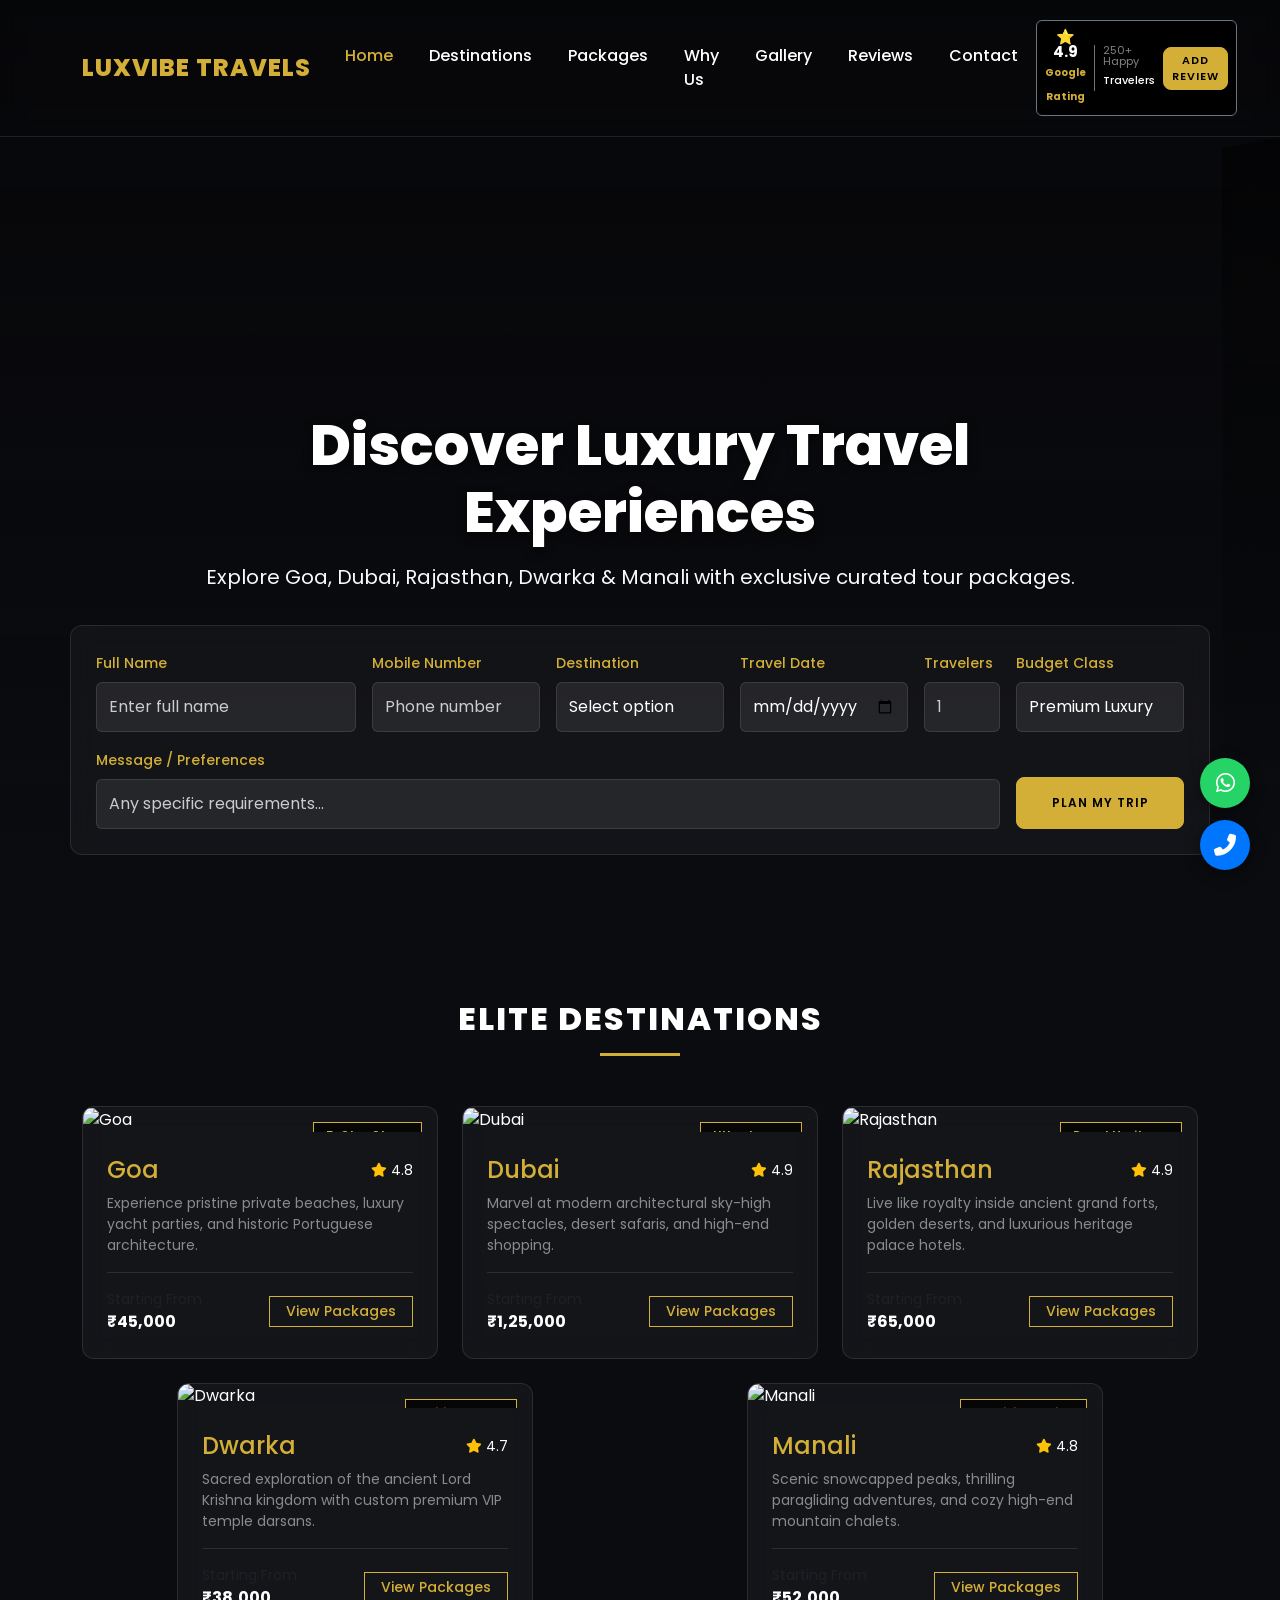
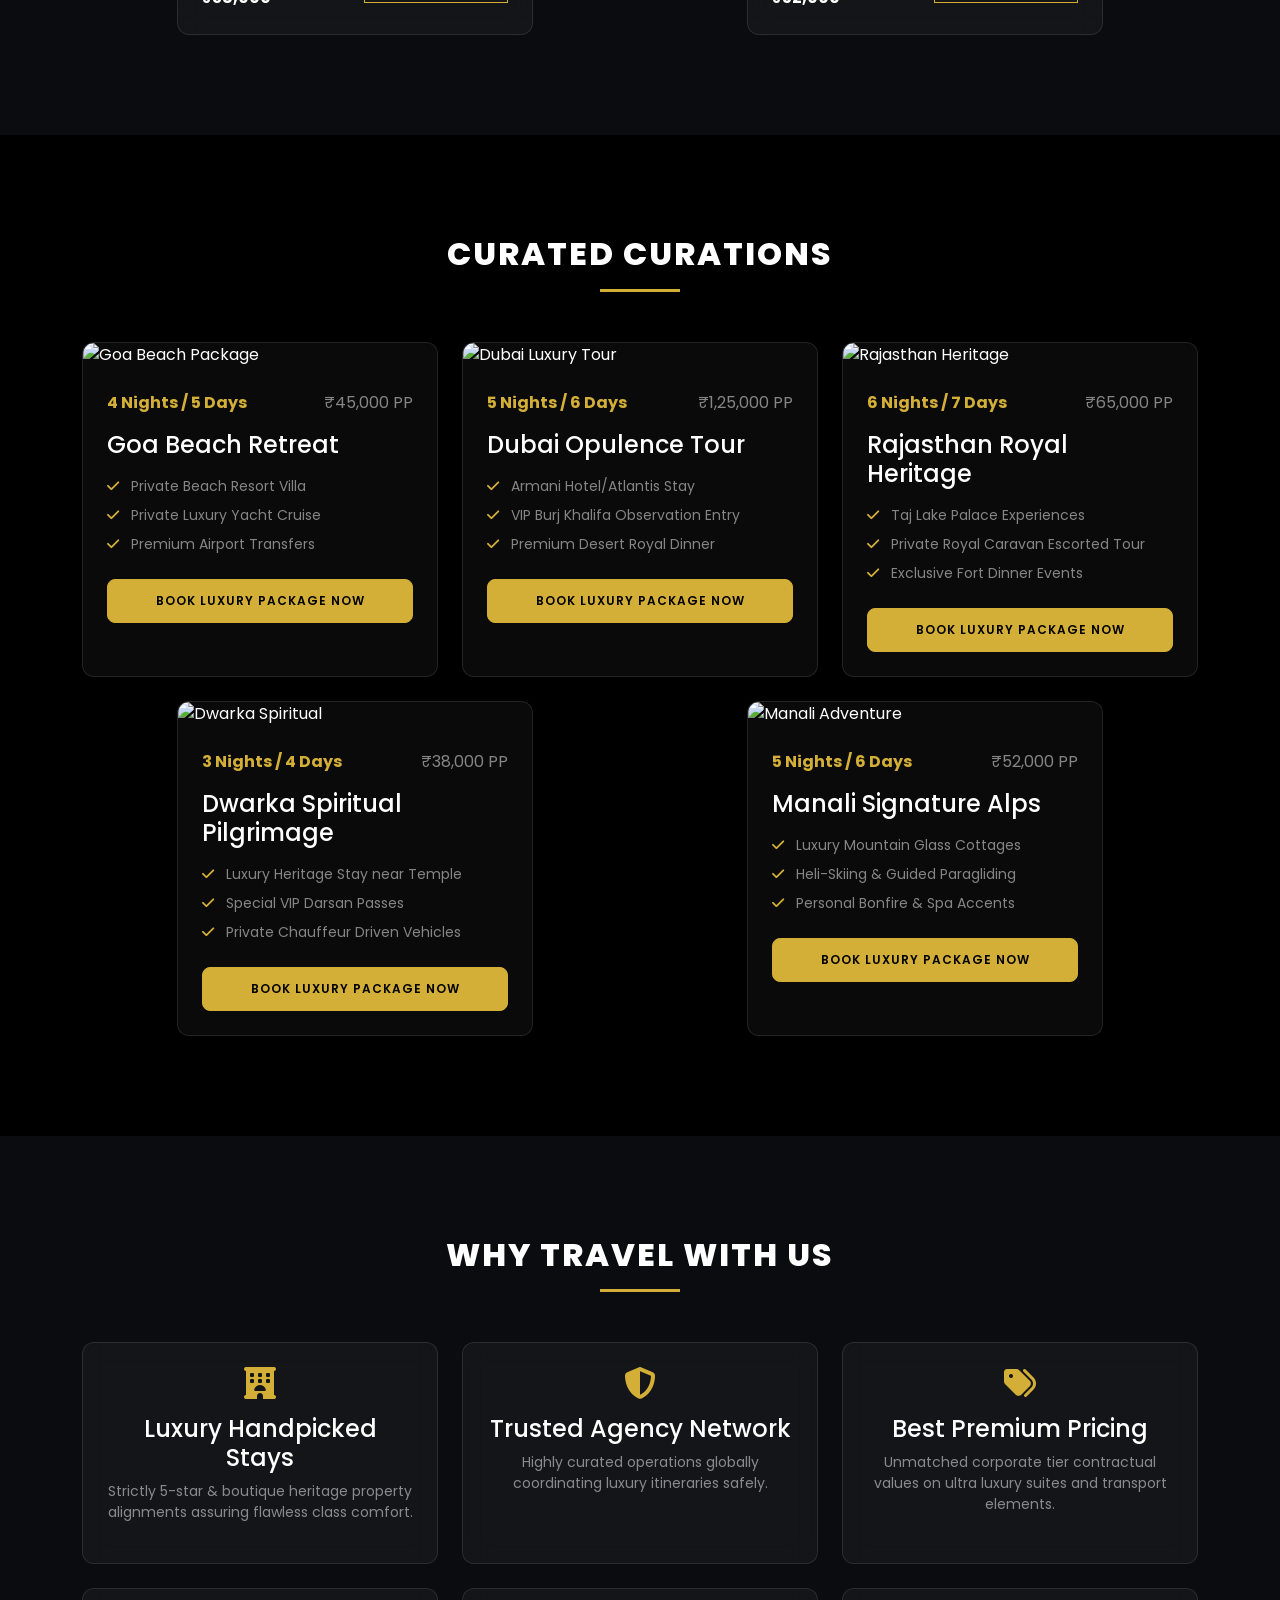
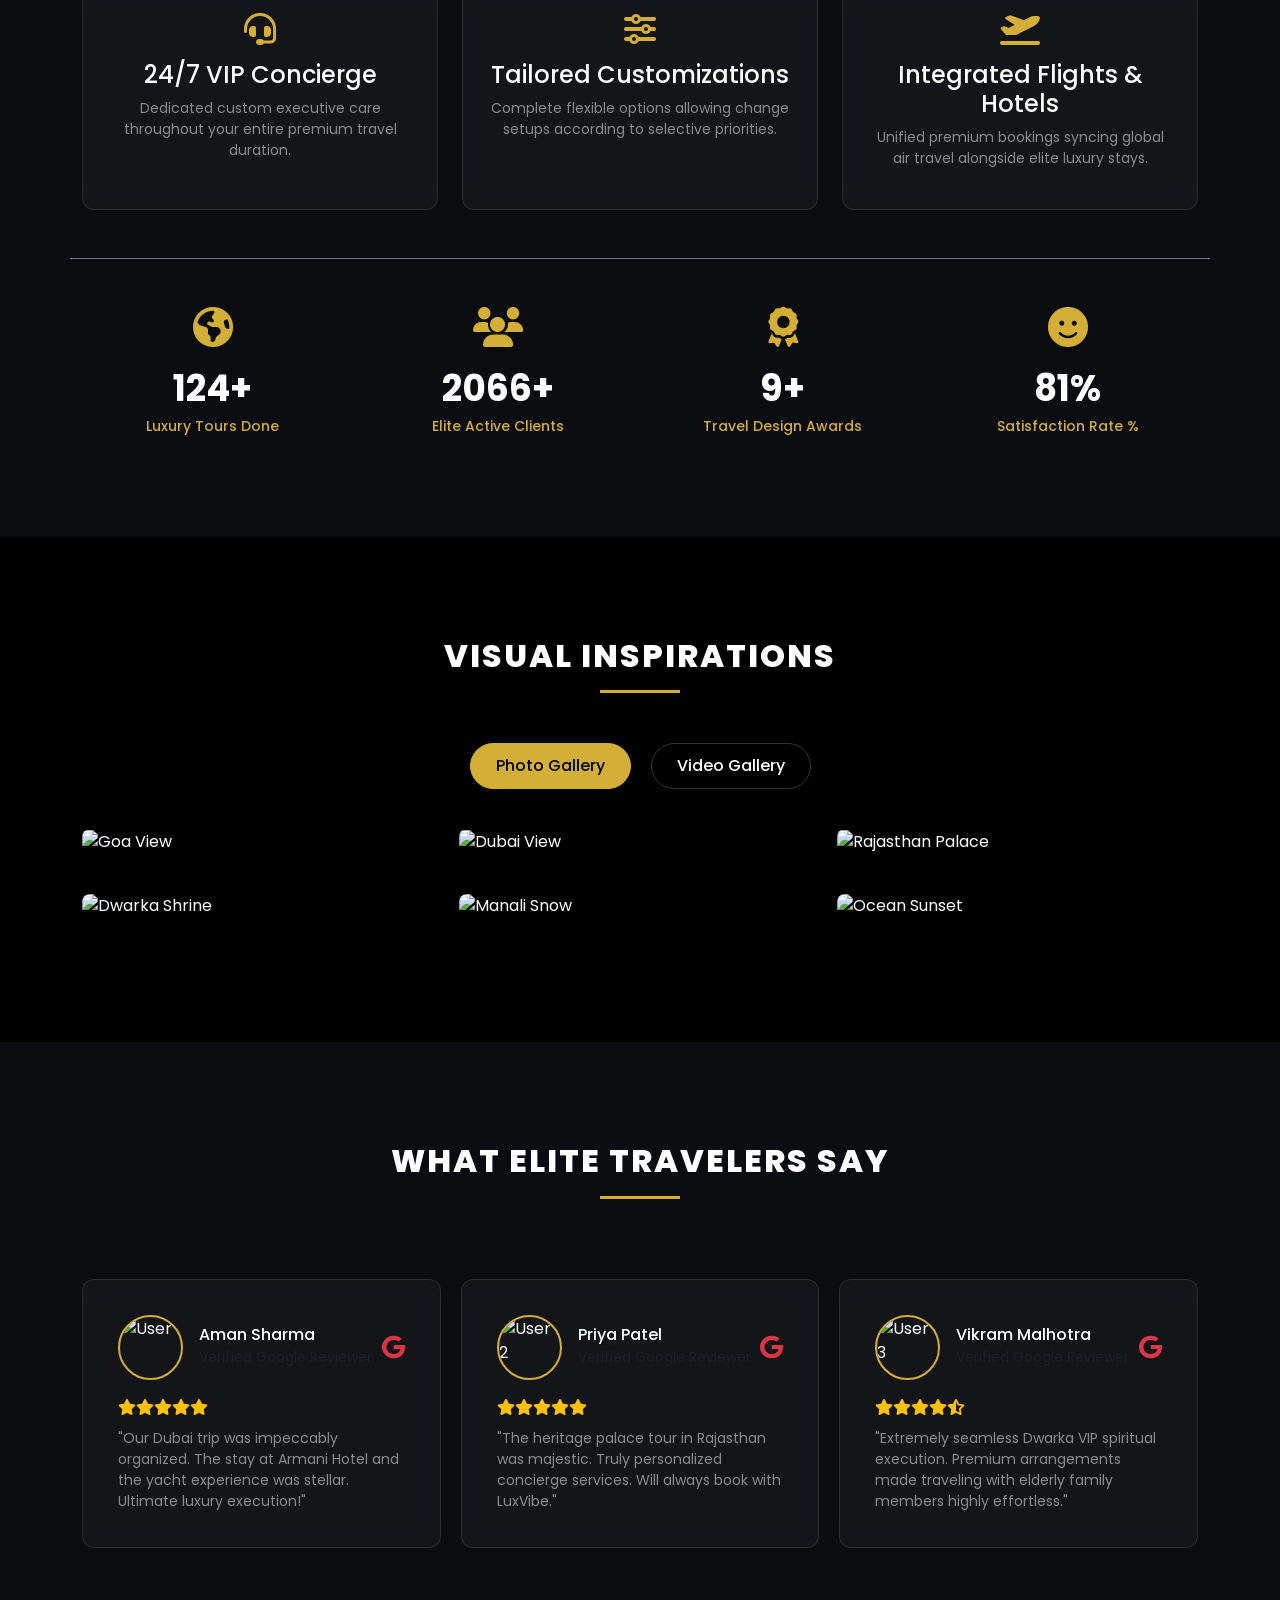
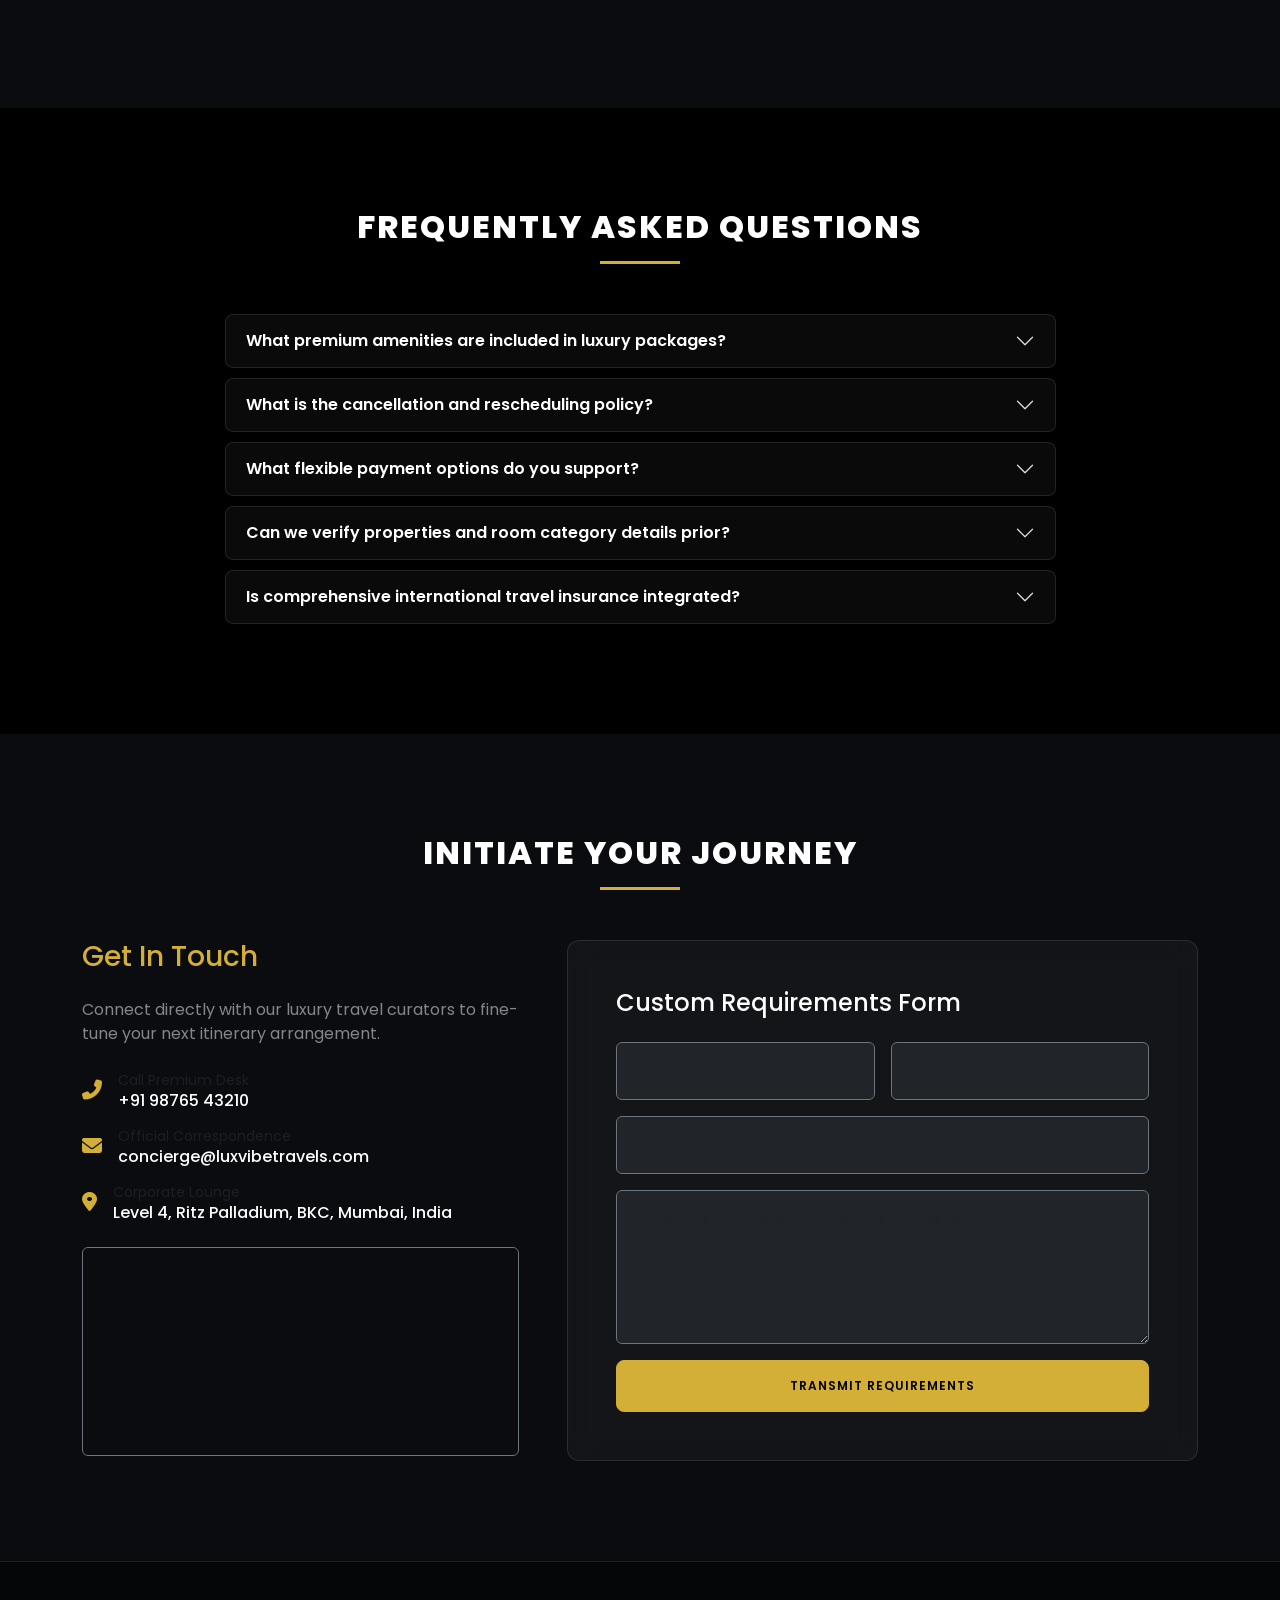
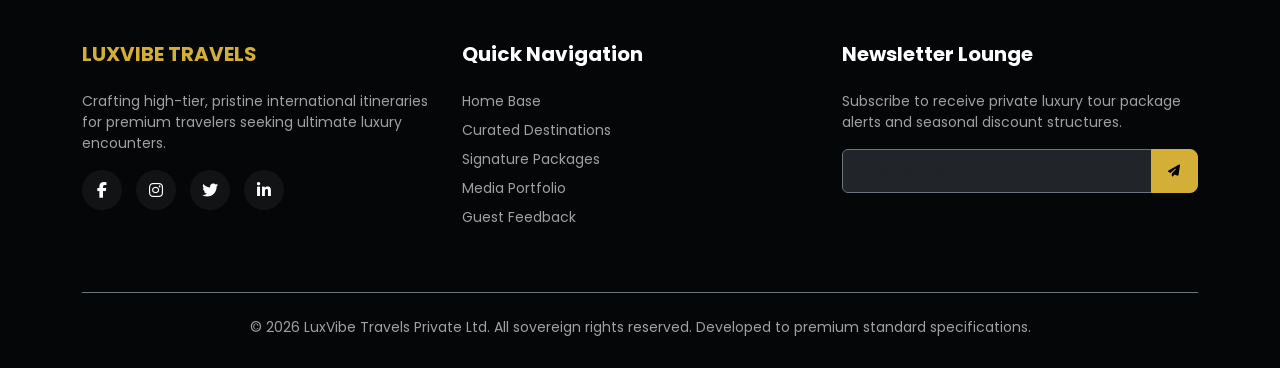
==== index.html @ 215ec2ba "2G Journey website" ====
<!DOCTYPE html>
<html lang="en">
<head>
    <meta charset="UTF-8">
    <meta name="viewport" content="width=device-width, initial-scale=1.0">
    <link rel="preload" as="image" href="hero.jpg">
    <title>LuxVibe Travels | Premium Luxury Travel & Tour Booking</title>
    <meta name="description" content="Explore Goa, Dubai, Rajasthan, Dwarka & Manali with exclusive luxury tour packages. Book your premium travel experience today.">
<!-- ================= GOOGLE FONTS ================= -->
<link rel="preconnect" href="https://fonts.googleapis.com">
<link rel="preconnect" href="https://fonts.gstatic.com" crossorigin>
<link href="https://fonts.googleapis.com/css2?family=Poppins:wght@300;400;500;600;700;800&display=swap" rel="stylesheet">

<!-- ================= BOOTSTRAP CSS ================= -->
<link href="https://cdn.jsdelivr.net/npm/bootstrap@5.3.2/dist/css/bootstrap.min.css" rel="stylesheet">

<!-- ================= ICONS ================= -->
<link href="https://cdnjs.cloudflare.com/ajax/libs/font-awesome/6.5.2/css/all.min.css" rel="stylesheet">
<link href="https://cdn.jsdelivr.net/npm/bootstrap-icons@1.11.3/font/bootstrap-icons.min.css" rel="stylesheet">
<link href="https://cdn.jsdelivr.net/npm/remixicon/fonts/remixicon.css" rel="stylesheet">

<!-- ================= ANIMATIONS ================= -->
<link href="https://cdnjs.cloudflare.com/ajax/libs/animate.css/4.1.1/animate.min.css" rel="stylesheet">
<link href="https://cdnjs.cloudflare.com/ajax/libs/hover.css/2.3.1/css/hover-min.css" rel="stylesheet">
<link href="https://cdn.jsdelivr.net/npm/aos@2.3.4/dist/aos.css" rel="stylesheet">

<!-- ================= SWIPER ================= -->
<link href="https://cdn.jsdelivr.net/npm/swiper@11/swiper-bundle.min.css" rel="stylesheet">

<!-- ================= FANCYBOX ================= -->
<link href="https://cdn.jsdelivr.net/npm/@fancyapps/ui@5.0/dist/fancybox/fancybox.css" rel="stylesheet">

<!-- ================= GLIGHTBOX (OPTIONAL) ================= -->
<link href="https://cdn.jsdelivr.net/npm/glightbox/dist/css/glightbox.min.css" rel="stylesheet">

    <link href="assets/css/style.css" rel="stylesheet">
    
</head>
<body>

    <nav class="navbar navbar-expand-lg navbar-dark fixed-top">
        <div class="container">
            <a class="navbar-brand text-white" href="#"><span class="text-gold">LUXVIBE</span> TRAVELS</a>
            <button class="navbar-toggler border-0" type="button" data-bs-toggle="collapse" data-bs-target="#navbarNav">
                <span class="navbar-toggler-icon"></span>
            </button>
            <div class="collapse navbar-collapse" id="navbarNav">
                <ul class="navbar-nav mx-auto">
                    <li class="nav-item"><a class="nav-link active" href="#">Home</a></li>
                    <li class="nav-item"><a class="nav-link" href="#destinations">Destinations</a></li>
                    <li class="nav-item"><a class="nav-link" href="#packages">Packages</a></li>
                    <li class="nav-item"><a class="nav-link" href="#why-choose-us">Why Us</a></li>
                    <li class="nav-item"><a class="nav-link" href="#gallery">Gallery</a></li>
                    <li class="nav-item"><a class="nav-link" href="#reviews">Reviews</a></li>
                    <li class="nav-item"><a class="nav-link" href="#contact">Contact</a></li>
                </ul>
                <div class="d-flex align-items-center bg-black bg-opacity-40 p-2 rounded border border-secondary text-start header-review-widget">
                    <div class="me-2 text-center">
                        <span class="fw-bold text-white d-block lh-1" style="font-size:15px;">⭐ 4.9</span>
                        <small class="text-gold" style="font-size: 10px; font-weight:700;">Google Rating</small>
                    </div>
                    <div class="border-start border-secondary ps-2 me-2">
                        <small class="d-block text-white-50 lh-1" style="font-size: 11px;">250+ Happy</small>
                        <small class="fw-medium text-white" style="font-size: 11px;">Travelers</small>
                    </div>
                    <a href="https://google.com" target="_blank" class="btn btn-gold btn-sm py-1 px-2" style="font-size: 11px;">Add Review</a>
                </div>
            </div>
        </div>
    </nav>

    <div class="hero-section">
        <div class="swiper swiper-hero">
            <div class="swiper-wrapper">
                <div class="swiper-slide hero-slide" style="background-image: url('https://images.unsplash.com/photo-1512453979798-5ea266f8880c?auto=format&fit=crop&w=1920&q=80');"></div>
                <div class="swiper-slide hero-slide" style="background-image: url('https://images.unsplash.com/photo-1507525428034-b723cf961d3e?auto=format&fit=crop&w=1920&q=80');"></div>
                <div class="swiper-slide hero-slide" style="background-image: url('https://images.unsplash.com/photo-1599661046289-e31897846e41?auto=format&fit=crop&w=1920&q=80');"></div>
                <div class="swiper-slide hero-slide" style="background-image: url('https://images.unsplash.com/photo-1605649487212-47bdab064df7?auto=format&fit=crop&w=1920&q=80');"></div>
            </div>
        </div>

        <div class="hero-content" data-aos="zoom-in" data-aos-duration="1000">
            <h1 class="text-white uppercase">Discover Luxury Travel Experiences</h1>
            <p class="text-light fs-5 mt-3">Explore Goa, Dubai, Rajasthan, Dwarka & Manali with exclusive curated tour packages.</p>
        </div>

        <div class="floating-enquiry-box glass-card" data-aos="fade-up" data-aos-delay="300">
            <form id="enquiryForm" class="row g-3 align-items-end">
                <div class="col-xl-3 col-md-6 col-12">
                    <label class="form-label text-gold small fw-medium">Full Name</label>
                    <input type="text" class="form-control" placeholder="Enter full name" required>
                </div>
                <div class="col-xl-2 col-md-6 col-12">
                    <label class="form-label text-gold small fw-medium">Mobile Number</label>
                    <input type="tel" class="form-control" placeholder="Phone number" required>
                </div>
                <div class="col-xl-2 col-md-4 col-12">
                    <label class="form-label text-gold small fw-medium">Destination</label>
                    <select class="form-select" required>
                        <option value="" disabled selected>Select option</option>
                        <option value="Goa">Goa</option>
                        <option value="Dubai">Dubai</option>
                        <option value="Rajasthan">Rajasthan</option>
                        <option value="Dwarka">Dwarka</option>
                        <option value="Manali">Manali</option>
                    </select>
                </div>
                <div class="col-xl-2 col-md-4 col-12">
                    <label class="form-label text-gold small fw-medium">Travel Date</label>
                    <input type="date" class="form-control" required>
                </div>
                <div class="col-xl-1 col-md-4 col-12">
                    <label class="form-label text-gold small fw-medium">Travelers</label>
                    <input type="number" min="1" class="form-control" placeholder="1" required>
                </div>
                <div class="col-xl-2 col-md-6 col-12">
                    <label class="form-label text-gold small fw-medium">Budget Class</label>
                    <select class="form-select" required>
                        <option value="Premium">Premium Luxury</option>
                        <option value="Ultra">Ultra Elite Luxury</option>
                    </select>
                </div>
                <div class="col-12 col-xl-10 col-md-6">
                    <label class="form-label text-gold small fw-medium">Message / Preferences</label>
                    <input type="text" class="form-control" placeholder="Any specific requirements...">
                </div>
                <div class="col-12 col-xl-2">
                    <button type="submit" class="btn btn-gold w-100 py-3">Plan My Trip</button>
                </div>
            </form>
        </div>
    </div>

    <section id="destinations" class="section-padding">
        <div class="container">
            <div class="text-center">
                <h2 class="heading-title">Elite Destinations</h2>
                <div class="heading-line"></div>
            </div>
            <div class="row g-4">
                <div class="col-lg-4 col-md-6" data-aos="fade-up">
                    <div class="card glass-card premium-card text-white">
                        <div class="card-img-wrap">
                            <span class="feature-tag">5-Star Stays</span>
                            <img src="https://images.unsplash.com/photo-1540206395-68808572332f?auto=format&fit=crop&w=600&q=80" alt="Goa">
                        </div>
                        <div class="card-body p-4">
                            <div class="d-flex justify-content-between align-items-center mb-2">
                                <h4 class="text-gold mb-0">Goa</h4>
                                <span class="small"><i class="fas fa-star text-warning"></i> 4.8</span>
                            </div>
                            <p class="text-white-50 small">Experience pristine private beaches, luxury yacht parties, and historic Portuguese architecture.</p>
                            <hr class="border-secondary">
                            <div class="d-flex justify-content-between align-items-center">
                                <div><small class="text-muted d-block">Starting From</small><span class="fw-bold text-white">₹45,000</span></div>
                                <a href="#contact" class="btn btn-outline-gold btn-sm px-3">View Packages</a>
                            </div>
                        </div>
                    </div>
                </div>
                <div class="col-lg-4 col-md-6" data-aos="fade-up" data-aos-delay="100">
                    <div class="card glass-card premium-card text-white">
                        <div class="card-img-wrap">
                            <span class="feature-tag">Ultra Luxury</span>
                            <img src="https://images.unsplash.com/photo-1512453979798-5ea266f8880c?auto=format&fit=crop&w=600&q=80" alt="Dubai">
                        </div>
                        <div class="card-body p-4">
                            <div class="d-flex justify-content-between align-items-center mb-2">
                                <h4 class="text-gold mb-0">Dubai</h4>
                                <span class="small"><i class="fas fa-star text-warning"></i> 4.9</span>
                            </div>
                            <p class="text-white-50 small">Marvel at modern architectural sky-high spectacles, desert safaris, and high-end shopping.</p>
                            <hr class="border-secondary">
                            <div class="d-flex justify-content-between align-items-center">
                                <div><small class="text-muted d-block">Starting From</small><span class="fw-bold text-white">₹1,25,000</span></div>
                                <a href="#contact" class="btn btn-outline-gold btn-sm px-3">View Packages</a>
                            </div>
                        </div>
                    </div>
                </div>
                <div class="col-lg-4 col-md-6" data-aos="fade-up" data-aos-delay="200">
                    <div class="card glass-card premium-card text-white">
                        <div class="card-img-wrap">
                            <span class="feature-tag">Royal Heritage</span>
                            <img src="https://images.unsplash.com/photo-1599661046289-e31897846e41?auto=format&fit=crop&w=600&q=80" alt="Rajasthan">
                        </div>
                        <div class="card-body p-4">
                            <div class="d-flex justify-content-between align-items-center mb-2">
                                <h4 class="text-gold mb-0">Rajasthan</h4>
                                <span class="small"><i class="fas fa-star text-warning"></i> 4.9</span>
                            </div>
                            <p class="text-white-50 small">Live like royalty inside ancient grand forts, golden deserts, and luxurious heritage palace hotels.</p>
                            <hr class="border-secondary">
                            <div class="d-flex justify-content-between align-items-center">
                                <div><small class="text-muted d-block">Starting From</small><span class="fw-bold text-white">₹65,000</span></div>
                                <a href="#contact" class="btn btn-outline-gold btn-sm px-3">View Packages</a>
                            </div>
                        </div>
                    </div>
                </div>
                <div class="col-lg-4 col-md-6 mx-auto" data-aos="fade-up">
                    <div class="card glass-card premium-card text-white">
                        <div class="card-img-wrap">
                            <span class="feature-tag">Spiritual Luxe</span>
                            <img src="https://images.unsplash.com/photo-1609137144813-7d7211bf2751?auto=format&fit=crop&w=600&q=80" alt="Dwarka">
                        </div>
                        <div class="card-body p-4">
                            <div class="d-flex justify-content-between align-items-center mb-2">
                                <h4 class="text-gold mb-0">Dwarka</h4>
                                <span class="small"><i class="fas fa-star text-warning"></i> 4.7</span>
                            </div>
                            <p class="text-white-50 small">Sacred exploration of the ancient Lord Krishna kingdom with custom premium VIP temple darsans.</p>
                            <hr class="border-secondary">
                            <div class="d-flex justify-content-between align-items-center">
                                <div><small class="text-muted d-block">Starting From</small><span class="fw-bold text-white">₹38,000</span></div>
                                <a href="#contact" class="btn btn-outline-gold btn-sm px-3">View Packages</a>
                            </div>
                        </div>
                    </div>
                </div>
                <div class="col-lg-4 col-md-6 mx-auto" data-aos="fade-up" data-aos-delay="100">
                    <div class="card glass-card premium-card text-white">
                        <div class="card-img-wrap">
                            <span class="feature-tag">Exquisite Alpine</span>
                            <img src="https://images.unsplash.com/photo-1605649487212-47bdab064df7?auto=format&fit=crop&w=600&q=80" alt="Manali">
                        </div>
                        <div class="card-body p-4">
                            <div class="d-flex justify-content-between align-items-center mb-2">
                                <h4 class="text-gold mb-0">Manali</h4>
                                <span class="small"><i class="fas fa-star text-warning"></i> 4.8</span>
                            </div>
                            <p class="text-white-50 small">Scenic snowcapped peaks, thrilling paragliding adventures, and cozy high-end mountain chalets.</p>
                            <hr class="border-secondary">
                            <div class="d-flex justify-content-between align-items-center">
                                <div><small class="text-muted d-block">Starting From</small><span class="fw-bold text-white">₹52,000</span></div>
                                <a href="#contact" class="btn btn-outline-gold btn-sm px-3">View Packages</a>
                            </div>
                        </div>
                    </div>
                </div>
            </div>
        </div>
    </section>

    <section id="packages" class="section-padding bg-black bg-opacity-40">
        <div class="container">
            <div class="text-center">
                <h2 class="heading-title">Curated Curations</h2>
                <div class="heading-line"></div>
            </div>
            <div class="row g-4">
                <div class="col-lg-4 col-md-6" data-aos="zoom-in">
                    <div class="card glass-card premium-card text-white">
                        <div class="card-img-wrap">
                            <img src="https://images.unsplash.com/photo-1507525428034-b723cf961d3e?auto=format&fit=crop&w=600&q=80" alt="Goa Beach Package">
                        </div>
                        <div class="card-body p-4">
                            <div class="d-flex justify-content-between mb-3"><span class="text-gold fw-bold">4 Nights / 5 Days</span><span class="text-white-50">₹45,000 PP</span></div>
                            <h4 class="card-title text-white mb-3">Goa Beach Retreat</h4>
                            <ul class="list-unstyled text-white-50 small mb-4">
                                <img src="" alt="" class="d-none">
                                <li class="mb-2"><i class="fas fa-check text-gold me-2"></i> Private Beach Resort Villa</li>
                                <li class="mb-2"><i class="fas fa-check text-gold me-2"></i> Private Luxury Yacht Cruise</li>
                                <li class="mb-2"><i class="fas fa-check text-gold me-2"></i> Premium Airport Transfers</li>
                            </ul>
                            <a href="#contact" class="btn btn-gold w-100">Book Luxury Package Now</a>
                        </div>
                    </div>
                </div>
                <div class="col-lg-4 col-md-6" data-aos="zoom-in" data-aos-delay="100">
                    <div class="card glass-card premium-card text-white">
                        <div class="card-img-wrap">
                            <img src="https://images.unsplash.com/photo-1582672060674-bc2bd808a8b5?auto=format&fit=crop&w=600&q=80" alt="Dubai Luxury Tour">
                        </div>
                        <div class="card-body p-4">
                            <div class="d-flex justify-content-between mb-3"><span class="text-gold fw-bold">5 Nights / 6 Days</span><span class="text-white-50">₹1,25,000 PP</span></div>
                            <h4 class="card-title text-white mb-3">Dubai Opulence Tour</h4>
                            <ul class="list-unstyled text-white-50 small mb-4">
                                <li class="mb-2"><i class="fas fa-check text-gold me-2"></i> Armani Hotel/Atlantis Stay</li>
                                <li class="mb-2"><i class="fas fa-check text-gold me-2"></i> VIP Burj Khalifa Observation Entry</li>
                                <li class="mb-2"><i class="fas fa-check text-gold me-2"></i> Premium Desert Royal Dinner</li>
                            </ul>
                            <a href="#contact" class="btn btn-gold w-100">Book Luxury Package Now</a>
                        </div>
                    </div>
                </div>
                <div class="col-lg-4 col-md-6" data-aos="zoom-in" data-aos-delay="200">
                    <div class="card glass-card premium-card text-white">
                        <div class="card-img-wrap">
                            <img src="https://images.unsplash.com/photo-1602643163983-ed0babc39797?auto=format&fit=crop&w=600&q=80" alt="Rajasthan Heritage">
                        </div>
                        <div class="card-body p-4">
                            <div class="d-flex justify-content-between mb-3"><span class="text-gold fw-bold">6 Nights / 7 Days</span><span class="text-white-50">₹65,000 PP</span></div>
                            <h4 class="card-title text-white mb-3">Rajasthan Royal Heritage</h4>
                            <ul class="list-unstyled text-white-50 small mb-4">
                                <li class="mb-2"><i class="fas fa-check text-gold me-2"></i> Taj Lake Palace Experiences</li>
                                <li class="mb-2"><i class="fas fa-check text-gold me-2"></i> Private Royal Caravan Escorted Tour</li>
                                <li class="mb-2"><i class="fas fa-check text-gold me-2"></i> Exclusive Fort Dinner Events</li>
                            </ul>
                            <a href="#contact" class="btn btn-gold w-100">Book Luxury Package Now</a>
                        </div>
                    </div>
                </div>
                <div class="col-lg-4 col-md-6 mx-auto" data-aos="zoom-in">
                    <div class="card glass-card premium-card text-white">
                        <div class="card-img-wrap">
                            <img src="https://images.unsplash.com/photo-1627894121516-e41da7bc0550?auto=format&fit=crop&w=600&q=80" alt="Dwarka Spiritual">
                        </div>
                        <div class="card-body p-4">
                            <div class="d-flex justify-content-between mb-3"><span class="text-gold fw-bold">3 Nights / 4 Days</span><span class="text-white-50">₹38,000 PP</span></div>
                            <h4 class="card-title text-white mb-3">Dwarka Spiritual Pilgrimage</h4>
                            <ul class="list-unstyled text-white-50 small mb-4">
                                <li class="mb-2"><i class="fas fa-check text-gold me-2"></i> Luxury Heritage Stay near Temple</li>
                                <li class="mb-2"><i class="fas fa-check text-gold me-2"></i> Special VIP Darsan Passes</li>
                                <li class="mb-2"><i class="fas fa-check text-gold me-2"></i> Private Chauffeur Driven Vehicles</li>
                            </ul>
                            <a href="#contact" class="btn btn-gold w-100">Book Luxury Package Now</a>
                        </div>
                    </div>
                </div>
                <div class="col-lg-4 col-md-6 mx-auto" data-aos="zoom-in" data-aos-delay="100">
                    <div class="card glass-card premium-card text-white">
                        <div class="card-img-wrap">
                            <img src="https://images.unsplash.com/photo-1596895567226-641fa80ea77f?auto=format&fit=crop&w=600&q=80" alt="Manali Adventure">
                        </div>
                        <div class="card-body p-4">
                            <div class="d-flex justify-content-between mb-3"><span class="text-gold fw-bold">5 Nights / 6 Days</span><span class="text-white-50">₹52,000 PP</span></div>
                            <h4 class="card-title text-white mb-3">Manali Signature Alps</h4>
                            <ul class="list-unstyled text-white-50 small mb-4">
                                <li class="mb-2"><i class="fas fa-check text-gold me-2"></i> Luxury Mountain Glass Cottages</li>
                                <li class="mb-2"><i class="fas fa-check text-gold me-2"></i> Heli-Skiing & Guided Paragliding</li>
                                <li class="mb-2"><i class="fas fa-check text-gold me-2"></i> Personal Bonfire & Spa Accents</li>
                            </ul>
                            <a href="#contact" class="btn btn-gold w-100">Book Luxury Package Now</a>
                        </div>
                    </div>
                </div>
            </div>
        </div>
    </section>

    <section id="why-choose-us" class="section-padding">
        <div class="container">
            <div class="text-center">
                <h2 class="heading-title">Why Travel With Us</h2>
                <div class="heading-line"></div>
            </div>
            <div class="row g-4 text-center mb-5">
                <div class="col-lg-4 col-md-6" data-aos="fade-up">
                    <div class="p-4 glass-card h-100">
                        <i class="fas fa-hotel text-gold mb-3 fs-2"></i>
                        <h4>Luxury Handpicked Stays</h4>
                        <p class="text-white-50 small">Strictly 5-star & boutique heritage property alignments assuring flawless class comfort.</p>
                    </div>
                </div>
                <div class="col-lg-4 col-md-6" data-aos="fade-up" data-aos-delay="100">
                    <div class="p-4 glass-card h-100">
                        <i class="fas fa-shield-alt text-gold mb-3 fs-2"></i>
                        <h4>Trusted Agency Network</h4>
                        <p class="text-white-50 small">Highly curated operations globally coordinating luxury itineraries safely.</p>
                    </div>
                </div>
                <div class="col-lg-4 col-md-6" data-aos="fade-up" data-aos-delay="200">
                    <div class="p-4 glass-card h-100">
                        <i class="fas fa-tags text-gold mb-3 fs-2"></i>
                        <h4>Best Premium Pricing</h4>
                        <p class="text-white-50 small">Unmatched corporate tier contractual values on ultra luxury suites and transport elements.</p>
                    </div>
                </div>
                <div class="col-lg-4 col-md-6 mx-auto" data-aos="fade-up">
                    <div class="p-4 glass-card h-100">
                        <i class="fas fa-headset text-gold mb-3 fs-2"></i>
                        <h4>24/7 VIP Concierge</h4>
                        <p class="text-white-50 small">Dedicated custom executive care throughout your entire premium travel duration.</p>
                    </div>
                </div>
                <div class="col-lg-4 col-md-6 mx-auto" data-aos="fade-up" data-aos-delay="100">
                    <div class="p-4 glass-card h-100">
                        <i class="fas fa-sliders-h text-gold mb-3 fs-2"></i>
                        <h4>Tailored Customizations</h4>
                        <p class="text-white-50 small">Complete flexible options allowing change setups according to selective priorities.</p>
                    </div>
                </div>
                <div class="col-lg-4 col-md-6 mx-auto" data-aos="fade-up" data-aos-delay="200">
                    <div class="p-4 glass-card h-100">
                        <i class="fas fa-plane-departure text-gold mb-3 fs-2"></i>
                        <h4>Integrated Flights & Hotels</h4>
                        <p class="text-white-50 small">Unified premium bookings syncing global air travel alongside elite luxury stays.</p>
                    </div>
                </div>
            </div>

            <div class="row g-4 text-center mt-4 pt-4 border-top border-secondary">
                <div class="col-md-3 col-6 counter-box">
                    <i class="fas fa-globe-americas"></i>
                    <div class="counter-number text-white" data-target="150">0</div>
                    <p class="text-gold small mb-0 fw-medium">Luxury Tours Done</p>
                </div>
                <div class="col-md-3 col-6 counter-box">
                    <i class="fas fa-users"></i>
                    <div class="counter-number text-white" data-target="2500">0</div>
                    <p class="text-gold small mb-0 fw-medium">Elite Active Clients</p>
                </div>
                <div class="col-md-3 col-6 counter-box">
                    <i class="fas fa-award"></i>
                    <div class="counter-number text-white" data-target="12">0</div>
                    <p class="text-gold small mb-0 fw-medium">Travel Design Awards</p>
                </div>
                <div class="col-md-3 col-6 counter-box">
                    <i class="fas fa-smile"></i>
                    <div class="counter-number text-white" data-target="99">0</div>
                    <p class="text-gold small mb-0 fw-medium">Satisfaction Rate %</p>
                </div>
            </div>
        </div>
    </section>

    <section id="gallery" class="section-padding bg-black bg-opacity-40">
        <div class="container">
            <div class="text-center">
                <h2 class="heading-title">Visual Inspirations</h2>
                <div class="heading-line"></div>
            </div>

            <ul class="nav nav-tabs nav-tabs-custom" id="galleryTabs" role="tablist">
                <li class="nav-item">
                    <button class="nav-link active" id="photo-tab" data-bs-toggle="tab" data-bs-target="#photo-pane" type="button" role="tab">Photo Gallery</button>
                </li>
                <li class="nav-item">
                    <button class="nav-link" id="video-tab" data-bs-toggle="tab" data-bs-target="#video-pane" type="button" role="tab">Video Gallery</button>
                </li>
            </ul>

            <div class="tab-content" id="galleryTabsContent">
                <div class="tab-pane fade show active" id="photo-pane" role="tabpanel" tabindex="0">
                    <div class="row g-3">
                        <div class="col-md-4 col-sm-6">
                            <div class="gallery-item" data-fancybox="gallery" href="https://images.unsplash.com/photo-1540206395-68808572332f?auto=format&fit=crop&w=1200&q=80">
                                <img src="https://images.unsplash.com/photo-1540206395-68808572332f?auto=format&fit=crop&w=400&q=80" alt="Goa View">
                                <div class="gallery-overlay"><i class="fas fa-search-plus"></i></div>
                            </div>
                        </div>
                        <div class="col-md-4 col-sm-6">
                            <div class="gallery-item" data-fancybox="gallery" href="https://images.unsplash.com/photo-1512453979798-5ea266f8880c?auto=format&fit=crop&w=1200&q=80">
                                <img src="https://images.unsplash.com/photo-1512453979798-5ea266f8880c?auto=format&fit=crop&w=400&q=80" alt="Dubai View">
                                <div class="gallery-overlay"><i class="fas fa-search-plus"></i></div>
                            </div>
                        </div>
                        <div class="col-md-4 col-sm-6">
                            <div class="gallery-item" data-fancybox="gallery" href="https://images.unsplash.com/photo-1599661046289-e31897846e41?auto=format&fit=crop&w=1200&q=80">
                                <img src="https://images.unsplash.com/photo-1599661046289-e31897846e41?auto=format&fit=crop&w=400&q=80" alt="Rajasthan Palace">
                                <div class="gallery-overlay"><i class="fas fa-search-plus"></i></div>
                            </div>
                        </div>
                        <div class="col-md-4 col-sm-6">
                            <div class="gallery-item" data-fancybox="gallery" href="https://images.unsplash.com/photo-1609137144813-7d7211bf2751?auto=format&fit=crop&w=1200&q=80">
                                <img src="https://images.unsplash.com/photo-1609137144813-7d7211bf2751?auto=format&fit=crop&w=400&q=80" alt="Dwarka Shrine">
                                <div class="gallery-overlay"><i class="fas fa-search-plus"></i></div>
                            </div>
                        </div>
                        <div class="col-md-4 col-sm-6">
                            <div class="gallery-item" data-fancybox="gallery" href="https://images.unsplash.com/photo-1605649487212-47bdab064df7?auto=format&fit=crop&w=1200&q=80">
                                <img src="https://images.unsplash.com/photo-1605649487212-47bdab064df7?auto=format&fit=crop&w=400&q=80" alt="Manali Snow">
                                <div class="gallery-overlay"><i class="fas fa-search-plus"></i></div>
                            </div>
                        </div>
                        <div class="col-md-4 col-sm-6">
                            <div class="gallery-item" data-fancybox="gallery" href="https://images.unsplash.com/photo-1507525428034-b723cf961d3e?auto=format&fit=crop&w=1200&q=80">
                                <img src="https://images.unsplash.com/photo-1507525428034-b723cf961d3e?auto=format&fit=crop&w=400&q=80" alt="Ocean Sunset">
                                <div class="gallery-overlay"><i class="fas fa-search-plus"></i></div>
                            </div>
                        </div>
                    </div>
                </div>

                <div class="tab-pane fade" id="video-pane" role="tabpanel" tabindex="0">
                    <div class="row g-3">
                        <div class="col-md-4 col-sm-6">
                            <div class="gallery-item" data-fancybox="video-gallery" href="https://www.youtube.com/watch?v=vVjZ8FpE6S4">
                                <img src="" alt="Goa Video Thumbnail">
                                <div class="gallery-overlay"><i class="fas fa-play-circle text-gold"></i></div>
                            </div>
                            <p class="text-center mt-2 small text-gold">Goa Luxury Escapes</p>
                        </div>
                        <div class="col-md-4 col-sm-6">
                            <div class="gallery-item" data-fancybox="video-gallery" href="https://www.youtube.com/watch?v=M7FIvW2w7_E">
                                <img src="" alt="Dubai Video Thumbnail">
                                <div class="gallery-overlay"><i class="fas fa-play-circle text-gold"></i></div>
                            </div>
                            <p class="text-center mt-2 small text-gold">Dubai Lifestyle Experience</p>
                        </div>
                        <div class="col-md-4 col-sm-6">
                            <div class="gallery-item" data-fancybox="video-gallery" href="https://www.youtube.com/watch?v=F_f0fL0w0aA">
                                <img src="" alt="Rajasthan Video Thumbnail">
                                <div class="gallery-overlay"><i class="fas fa-play-circle text-gold"></i></div>
                            </div>
                            <p class="text-center mt-2 small text-gold">Royal Heritage Rajasthan</p>
                        </div>
                        <div class="col-md-4 col-sm-6 mx-auto">
                            <div class="gallery-item" data-fancybox="video-gallery" href="https://www.youtube.com/watch?v=Vl03C9w6v1w">
                                <img src="" alt="Dwarka Video Thumbnail">
                                <div class="gallery-overlay"><i class="fas fa-play-circle text-gold"></i></div>
                            </div>
                            <p class="text-center mt-2 small text-gold">Spiritual Essence of Dwarka</p>
                        </div>
                        <div class="col-md-4 col-sm-6 mx-auto">
                            <div class="gallery-item" data-fancybox="video-gallery" href="https://www.youtube.com/watch?v=iNf_l9gA-gY">
                                <img src="" alt="Manali Video Thumbnail">
                                <div class="gallery-overlay"><i class="fas fa-play-circle text-gold"></i></div>
                            </div>
                            <p class="text-center mt-2 small text-gold">Manali Mountain Expedition</p>
                        </div>
                    </div>
                </div>
            </div>
        </div>
    </section>

    <section id="reviews" class="section-padding">
        <div class="container">
            <div class="text-center">
                <h2 class="heading-title">What Elite Travelers Say</h2>
                <div class="heading-line"></div>
            </div>

            <div class="swiper swiper-testimonials">
                <div class="swiper-wrapper">
                    <div class="swiper-slide">
                        <div class="glass-card review-card text-white">
                            <div class="d-flex justify-content-between align-items-center mb-3">
                                <div class="d-flex align-items-center">
                                    <img src="https://randomuser.me/api/portraits/men/32.jpg" alt="User 1" class="reviewer-img me-3">
                                    <div>
                                        <h6 class="mb-0 text-white">Aman Sharma</h6>
                                        <small class="text-muted">Verified Google Reviewer</small>
                                    </div>
                                </div>
                                <i class="fab fa-google text-danger fs-4"></i>
                            </div>
                            <div class="text-warning mb-2"><i class="fas fa-star"></i><i class="fas fa-star"></i><i class="fas fa-star"></i><i class="fas fa-star"></i><i class="fas fa-star"></i></div>
                            <p class="text-white-50 small mb-0">"Our Dubai trip was impeccably organized. The stay at Armani Hotel and the yacht experience was stellar. Ultimate luxury execution!"</p>
                        </div>
                    </div>
                    <div class="swiper-slide">
                        <div class="glass-card review-card text-white">
                            <div class="d-flex justify-content-between align-items-center mb-3">
                                <div class="d-flex align-items-center">
                                    <img src="https://randomuser.me/api/portraits/women/44.jpg" alt="User 2" class="reviewer-img me-3">
                                    <div>
                                        <h6 class="mb-0 text-white">Priya Patel</h6>
                                        <small class="text-muted">Verified Google Reviewer</small>
                                    </div>
                                </div>
                                <i class="fab fa-google text-danger fs-4"></i>
                            </div>
                            <div class="text-warning mb-2"><i class="fas fa-star"></i><i class="fas fa-star"></i><i class="fas fa-star"></i><i class="fas fa-star"></i><i class="fas fa-star"></i></div>
                            <p class="text-white-50 small mb-0">"The heritage palace tour in Rajasthan was majestic. Truly personalized concierge services. Will always book with LuxVibe."</p>
                        </div>
                    </div>
                    <div class="swiper-slide">
                        <div class="glass-card review-card text-white">
                            <div class="d-flex justify-content-between align-items-center mb-3">
                                <div class="d-flex align-items-center">
                                    <img src="https://randomuser.me/api/portraits/men/62.jpg" alt="User 3" class="reviewer-img me-3">
                                    <div>
                                        <h6 class="mb-0 text-white">Vikram Malhotra</h6>
                                        <small class="text-muted">Verified Google Reviewer</small>
                                    </div>
                                </div>
                                <i class="fab fa-google text-danger fs-4"></i>
                            </div>
                            <div class="text-warning mb-2"><i class="fas fa-star"></i><i class="fas fa-star"></i><i class="fas fa-star"></i><i class="fas fa-star"></i><i class="fas fa-star-half-alt"></i></div>
                            <p class="text-white-50 small mb-0">"Extremely seamless Dwarka VIP spiritual execution. Premium arrangements made traveling with elderly family members highly effortless."</p>
                        </div>
                    </div>
                </div>
                <div class="swiper-pagination mt-4"></div>
            </div>
        </div>
    </section>

    <section class="section-padding bg-black bg-opacity-40">
        <div class="container">
            <div class="text-center">
                <h2 class="heading-title">Frequently Asked Questions</h2>
                <div class="heading-line"></div>
            </div>
            <div class="row justify-content-center">
                <div class="col-lg-9">
                    <div class="accordion" id="travelFaqs">
                        <div class="accordion-item">
                            <h2 class="accordion-header">
                                <button class="accordion-button collapsed" type="button" data-bs-toggle="collapse" data-bs-target="#faq1">
                                    What premium amenities are included in luxury packages?
                                </button>
                            </h2>
                            <div id="faq1" class="accordion-collapse collapse" data-bs-parent="#travelFaqs">
                                <div class="accordion-body">
                                    Our signature packages automatically include 5-Star rated stays, gourmet breakfast buffets, airport pickup via premium sedans, prioritized VIP entries, and a 24/7 designated personal travel host.
                                </div>
                            </div>
                        </div>
                        <div class="accordion-item">
                            <h2 class="accordion-header">
                                <button class="accordion-button collapsed" type="button" data-bs-toggle="collapse" data-bs-target="#faq2">
                                    What is the cancellation and rescheduling policy?
                                </button>
                            </h2>
                            <div id="faq2" class="accordion-collapse collapse" data-bs-parent="#travelFaqs">
                                <div class="accordion-body">
                                    Cancellations processed up to 15 days before the departure receive a full refund minus minimal transactional vendor bookings. Rescheduling is complimentary up to 7 days before target dates.
                                </div>
                            </div>
                        </div>
                        <div class="accordion-item">
                            <h2 class="accordion-header">
                                <button class="accordion-button collapsed" type="button" data-bs-toggle="collapse" data-bs-target="#faq3">
                                    What flexible payment options do you support?
                                </button>
                            </h2>
                            <div id="faq3" class="accordion-collapse collapse" data-bs-parent="#travelFaqs">
                                <div class="accordion-body">
                                    We accept all international premium credit cards, net banking portals, secure corporate account transfers, and easy partial payment structures (30% initial token booking amount to secure rates).
                                </div>
                            </div>
                        </div>
                        <div class="accordion-item">
                            <h2 class="accordion-header">
                                <button class="accordion-button collapsed" type="button" data-bs-toggle="collapse" data-bs-target="#faq4">
                                    Can we verify properties and room category details prior?
                                </button>
                            </h2>
                            <div id="faq4" class="accordion-collapse collapse" data-bs-parent="#travelFaqs">
                                <div class="accordion-body">
                                    Absolutely. Complete specific property links, real-time catalog pictures, and exact upgrade category options are detailed in your custom proposal before making token deposits.
                                </div>
                            </div>
                        </div>
                        <div class="accordion-item">
                            <h2 class="accordion-header">
                                <button class="accordion-button collapsed" type="button" data-bs-toggle="collapse" data-bs-target="#faq5">
                                    Is comprehensive international travel insurance integrated?
                                </button>
                            </h2>
                            <div id="faq5" class="accordion-collapse collapse" data-bs-parent="#travelFaqs">
                                <div class="accordion-body">
                                    Yes, all premium destination packages are paired with premium travel protection coverage spanning medical assistance, bag delays, and sudden flight disruptions.
                                </div>
                            </div>
                        </div>
                    </div>
                </div>
            </div>
        </div>
    </section>

    <section id="contact" class="section-padding">
        <div class="container">
            <div class="text-center">
                <h2 class="heading-title">Initiate Your Journey</h2>
                <div class="heading-line"></div>
            </div>
            <div class="row g-5">
                <div class="col-lg-5" data-aos="fade-right">
                    <h3 class="text-gold mb-4">Get In Touch</h3>
                    <p class="text-white-50 mb-4">Connect directly with our luxury travel curators to fine-tune your next itinerary arrangement.</p>
                    <div class="d-flex align-items-center mb-3">
                        <i class="fas fa-phone-alt text-gold me-3 fs-5"></i>
                        <div><p class="mb-0 small text-muted">Call Premium Desk</p><h6 class="text-white mb-0">+91 98765 43210</h6></div>
                    </div>
                    <div class="d-flex align-items-center mb-3">
                        <i class="fas fa-envelope text-gold me-3 fs-5"></i>
                        <div><p class="mb-0 small text-muted">Official Correspondence</p><h6 class="text-white mb-0">concierge@luxvibetravels.com</h6></div>
                    </div>
                    <div class="d-flex align-items-center mb-4">
                        <i class="fas fa-map-marker-alt text-gold me-3 fs-5"></i>
                        <div><p class="mb-0 small text-muted">Corporate Lounge</p><h6 class="text-white mb-0">Level 4, Ritz Palladium, BKC, Mumbai, India</h6></div>
                    </div>
                    <div class="rounded overflow-hidden border border-secondary">
                        <iframe src="https://www.google.com/maps/embed?pb=!11m18!1m12!1m3!1d3770.6624317180415!2d72.86311547596898!3d19.078546552431714!2m3!1f0!2f0!3f0!3m2!1i1024!2i768!4f13.1!3m3!1m2!1s0x3be7c8e123fa1117%3A0x629b35b6de3d19e8!2sBandra Kurla Complex%2C Mumbai%2C Maharashtra!5e0!3m2!1sen!2sin!4v1710000000000!5m2!1sen!2sin" width="100%" height="200" style="border:0; filter: grayscale(1) invert(1);" allowfullscreen="" loading="lazy"></iframe>
                    </div>
                </div>
                <div class="col-lg-7" data-aos="fade-left">
                    <div class="p-5 glass-card">
                        <h4 class="mb-4 text-white">Custom Requirements Form</h4>
                        <form id="contactForm" class="row g-3">
                            <div class="col-md-6"><input type="text" class="form-control bg-dark border-secondary text-white p-3" placeholder="Your Name" required></div>
                            <div class="col-md-6"><input type="email" class="form-control bg-dark border-secondary text-white p-3" placeholder="Email Address" required></div>
                            <div class="col-12"><input type="text" class="form-control bg-dark border-secondary text-white p-3" placeholder="Subject" required></div>
                            <div class="col-12"><textarea class="form-control bg-dark border-secondary text-white p-3" rows="5" placeholder="Elaborate your premium tour details here..." required></textarea></div>
                            <div class="col-12"><button type="submit" class="btn btn-gold w-100 py-3">Transmit Requirements</button></div>
                        </form>
                    </div>
                </div>
            </div>
        </div>
    </section>

    <div class="floating-actions">
        <a href="https://wa.me/919876543210" class="float-btn float-whatsapp" target="_blank" title="WhatsApp Concierge"><i class="fab fa-whatsapp"></i></a>
        <a href="tel:+919876543210" class="float-btn float-call" title="Call Concierge Now"><i class="fas fa-phone-alt"></i></a>
        <div class="float-btn float-scroll" id="scrollTopBtn" title="Back to Top"><i class="fas fa-arrow-up"></i></div>
    </div>

    <footer>
        <div class="container">
            <div class="row g-4 mb-5">
                <div class="col-lg-4">
                    <h5 class="text-gold">LUXVIBE TRAVELS</h5>
                    <p class="small">Crafting high-tier, pristine international itineraries for premium travelers seeking ultimate luxury encounters.</p>
                    <div class="footer-socials mt-3">
                        <a href="#"><i class="fab fa-facebook-f"></i></a>
                        <a href="#"><i class="fab fa-instagram"></i></a>
                        <a href="#"><i class="fab fa-twitter"></i></a>
                        <a href="#"><i class="fab fa-linkedin-in"></i></a>
                    </div>
                </div>
                <div class="col-md-4 col-sm-6 lg-ps-5">
                    <h5>Quick Navigation</h5>
                    <ul class="list-unstyled small">
                        <li class="mb-2"><a href="#">Home Base</a></li>
                        <li class="mb-2"><a href="#destinations">Curated Destinations</a></li>
                        <li class="mb-2"><a href="#packages">Signature Packages</a></li>
                        <li class="mb-2"><a href="#gallery">Media Portfolio</a></li>
                        <li class="mb-2"><a href="#reviews">Guest Feedback</a></li>
                    </ul>
                </div>
                <div class="col-md-4 col-sm-6">
                    <h5>Newsletter Lounge</h5>
                    <p class="small">Subscribe to receive private luxury tour package alerts and seasonal discount structures.</p>
                    <form id="newsletterForm" class="input-group mb-3">
                        <input type="email" class="form-control bg-dark border-secondary text-white small" placeholder="Private Email" required>
                        <button class="btn btn-gold px-3" type="submit"><i class="fas fa-paper-plane"></i></button>
                    </form>
                </div>
            </div>
            <div class="border-top border-secondary pt-4 text-center">
                <p class="small mb-0">&copy; 2026 LuxVibe Travels Private Ltd. All sovereign rights reserved. Developed to premium standard specifications.</p>
            </div>
        </div>
    </footer>
<!-- ================= CORE LIBRARIES ================= -->
<script src="https://code.jquery.com/jquery-3.7.1.min.js"></script>
<script src="https://cdn.jsdelivr.net/npm/bootstrap@5.3.2/dist/js/bootstrap.bundle.min.js"></script>

<!-- ================= PLUGINS ================= -->
<script src="https://cdn.jsdelivr.net/npm/swiper@11/swiper-bundle.min.js"></script>
<script src="https://cdn.jsdelivr.net/npm/@fancyapps/ui@5.0/dist/fancybox/fancybox.umd.js"></script>
<script src="https://cdn.jsdelivr.net/npm/aos@2.3.4/dist/aos.js"></script>

<!-- ================= MAIN JS ================= -->
<script src="assets/js/main.js"></script>

<script>

</script>
</body>
</html>
---- assets/css/style.css ----
:root {
        --gold: #d4af37;
        --gold-hover: #b8922f;
        --dark-bg: #0b0c10;
        --card-bg: rgba(255, 255, 255, 0.03);
        --glass-bg: rgba(11, 12, 16, 0.65);
        --glass-border: rgba(255, 255, 255, 0.08);
        --text-muted: #a0a0a0;
    }

    body {
        font-family: 'Poppins', sans-serif;
        background-color: var(--dark-bg);
        color: #ffffff;
        overflow-x: hidden;
    }

    /* Custom Scrollbar */
    ::-webkit-scrollbar {
        width: 8px;
    }

    ::-webkit-scrollbar-track {
        background: var(--dark-bg);
    }

    ::-webkit-scrollbar-thumb {
        background: var(--gold);
        border-radius: 4px;
    }

    /* Typography & Global Utilities */
    .text-gold {
        color: var(--gold);
    }

    .btn-gold {
        background-color: var(--gold);
        color: #000;
        font-weight: 600;
        border: 1px solid var(--gold);
        transition: all 0.4s ease;
        border-radius: 0;
        padding: 10px 24px;
    }

    .btn-gold:hover {
        background-color: transparent;
        color: var(--gold);
        border-color: var(--gold);
    }

    .btn-outline-gold {
        background-color: transparent;
        color: var(--gold);
        border: 1px solid var(--gold);
        font-weight: 500;
        border-radius: 0;
        transition: all 0.4s ease;
    }

    .btn-outline-gold:hover {
        background-color: var(--gold);
        color: #000;
    }

    .section-padding {
        padding: 100px 0;
    }

    .heading-title {
        font-weight: 800;
        letter-spacing: 2px;
        text-transform: uppercase;
        margin-bottom: 15px;
    }

    .heading-line {
        width: 80px;
        height: 3px;
        background-color: var(--gold);
        margin: 0 auto 50px auto;
    }

    /* Glassmorphic Styles */
    .glass-card {
        background: var(--card-bg);
        backdrop-filter: blur(12px);
        -webkit-backdrop-filter: blur(12px);
        border: 1px solid var(--glass-border);
        border-radius: 12px;
    }

    /* Navbar Styling */
    .navbar {
        transition: all 0.4s ease;
        padding: 20px 0;
        z-index: 1050;
    }

    .navbar.scrolled {
        background-color: rgba(11, 12, 16, 0.95) !important;
        border-bottom: 1px solid var(--glass-border);
        padding: 12px 0;
    }

    .navbar-brand {
        font-weight: 800;
        font-size: 24px;
        letter-spacing: 1px;
    }

    .nav-link {
        color: #fff !important;
        font-weight: 500;
        margin: 0 10px;
        transition: color 0.3s;
    }

    .nav-link:hover,
    .nav-link.active {
        color: var(--gold) !important;
    }

    /* Hero Carousel & Floating Form */
    .hero-section {
        position: relative;
        height: 100vh;
        width: 100%;
        overflow: hidden;
    }

    .swiper-hero {
        height: 100%;
        width: 100%;
    }

    .hero-slide {
        position: relative;
        background-size: cover;
        background-position: center;
    }

    .hero-slide::before {
        content: '';
        position: absolute;
        top: 0;
        left: 0;
        width: 100%;
        height: 100%;
        background: linear-gradient(to bottom, rgba(0, 0, 0, 0.4) 0%, rgba(11, 12, 16, 0.9) 100%);
    }

    .hero-content {
        position: absolute;
        top: 40%;
        left: 50%;
        transform: translate(-50%, -50%) !important;
        z-index: 10;
        text-align: center;
        width: 90%;
        max-width: 900px;
    }

    .hero-content h1 {
        font-size: 3.5rem;
        font-weight: 800;
        text-shadow: 0 4px 10px rgba(0, 0, 0, 0.5);
    }

    .floating-enquiry-box {
        position: absolute;
        bottom: 5%;
        left: 50%;
        transform: translateX(-50%) !important;
        z-index: 20;
        width: 90%;
        max-width: 1140px;
        padding: 25px;
    }

    .floating-enquiry-box .form-control,
    .floating-enquiry-box .form-select {
        background: rgba(255, 255, 255, 0.08);
        border: 1px solid rgba(255, 255, 255, 0.1);
        color: #fff;
        border-radius: 6px;
        padding: 12px;
    }

    .floating-enquiry-box .form-control::placeholder {
        color: #ccc;
    }

    .floating-enquiry-box option {
        background: var(--dark-bg);
        color: #fff;
    }

    /* Premium Destination & Package Cards */
    .premium-card {
        overflow: hidden;
        transition: all 0.4s cubic-bezier(0.25, 1, 0.5, 1);
        position: relative;
        height: 100%;
    }

    .premium-card .card-img-wrap {
        overflow: hidden;
        position: relative;
    }

    .premium-card .card-img-wrap img {
        transition: transform 0.6s ease;
        object-fit: cover;
        width: 100%;
        height: 260px;
    }

    .premium-card:hover .card-img-wrap img {
        transform: scale(1.1);
    }

    .premium-card:hover {
        transform: translateY(-10px);
        border-color: var(--gold);
        box-shadow: 0 10px 30px rgba(212, 175, 55, 0.1);
    }

    .feature-tag {
        position: absolute;
        top: 15px;
        right: 15px;
        background: rgba(0, 0, 0, 0.7);
        border: 1px solid var(--gold);
        color: var(--gold);
        padding: 4px 12px;
        font-size: 12px;
        font-weight: 600;
    }

    /* Counter Section */
    .counter-box i {
        font-size: 40px;
        color: var(--gold);
        margin-bottom: 15px;
    }

    .counter-number {
        font-size: 36px;
        font-weight: 700;
    }

    /* Gallery Tabs & Elements */
    .nav-tabs-custom {
        border: none;
        justify-content: center;
        margin-bottom: 40px;
    }

    .nav-tabs-custom .nav-link {
        background: transparent !important;
        border: 1px solid rgba(255, 255, 255, 0.2) !important;
        color: #fff !important;
        margin: 0 10px;
        border-radius: 30px !important;
        padding: 10px 25px;
    }

    .nav-tabs-custom .nav-link.active {
        background: var(--gold) !important;
        color: #000 !important;
        border-color: var(--gold) !important;
    }

    .gallery-item {
        position: relative;
        overflow: hidden;
        border-radius: 8px;
        cursor: pointer;
        margin-bottom: 24px;
    }

    .gallery-item img {
        transition: transform 0.5s;
        width: 100%;
        height: 250px;
        object-fit: cover;
    }

    .gallery-overlay {
        position: absolute;
        top: 0;
        left: 0;
        width: 100%;
        height: 100%;
        background: rgba(11, 12, 16, 0.8);
        display: flex;
        align-items: center;
        justify-content: center;
        opacity: 0;
        transition: opacity 0.4s;
    }

    .gallery-item:hover .gallery-overlay {
        opacity: 1;
    }

    .gallery-item:hover img {
        transform: scale(1.08);
    }

    .gallery-overlay i {
        color: var(--gold);
        font-size: 28px;
    }

    /* Testimonials */
    .swiper-testimonials {
        padding: 30px 0 60px 0;
    }

    .review-card {
        padding: 35px;
        height: 100%;
    }

    .reviewer-img {
        width: 65px;
        height: 65px;
        border-radius: 50%;
        border: 2px solid var(--gold);
        object-fit: cover;
    }

    /* Accordion Style */
    .accordion-item {
        background: var(--card-bg) !important;
        border: 1px solid var(--glass-border) !important;
        margin-bottom: 10px;
        border-radius: 8px !important;
        overflow: hidden;
    }

    .accordion-button {
        background: transparent !important;
        color: #fff !important;
        font-weight: 600;
        box-shadow: none !important;
    }

    .accordion-button:not(.collapsed) {
        color: var(--gold) !important;
    }

    .accordion-button::after {
        filter: invert(1);
    }

    .accordion-body {
        color: var(--text-muted);
        background: rgba(0, 0, 0, 0.2);
    }

    /* Floating Actions */
    .floating-actions {
        position: fixed;
        bottom: 30px;
        right: 30px;
        z-index: 999;
        display: flex;
        flex-direction: column;
        gap: 12px;
    }

    .float-btn {
        width: 50px;
        height: 50px;
        border-radius: 50%;
        display: flex;
        align-items: center;
        justify-content: center;
        color: #fff;
        font-size: 22px;
        box-shadow: 0 4px 15px rgba(0, 0, 0, 0.4);
        transition: transform 0.3s;
        text-decoration: none;
    }

    .float-btn:hover {
        transform: scale(1.1);
        color: #fff;
    }

    .float-whatsapp {
        background-color: #25d366;
    }

    .float-call {
        background-color: #0076ff;
    }

    .float-scroll {
        background-color: var(--gold);
        color: #000;
        display: none;
        cursor: pointer;
    }

    /* Footer */
    footer {
        background: #050608;
        border-top: 1px solid var(--glass-border);
        padding: 80px 0 30px 0;
        color: var(--text-muted);
    }

    footer h5 {
        color: #fff;
        font-weight: 700;
        margin-bottom: 25px;
    }

    footer a {
        color: var(--text-muted);
        text-decoration: none;
        transition: color 0.3s;
    }

    footer a:hover {
        color: var(--gold);
    }

    .footer-socials a {
        width: 40px;
        height: 40px;
        display: inline-flex;
        align-items: center;
        justify-content: center;
        background: rgba(255, 255, 255, 0.05);
        border-radius: 50%;
        color: #fff;
        margin-right: 10px;
        transition: 0.3s;
    }

    .footer-socials a:hover {
        background: var(--gold);
        color: #000;
    }

    /* Media Queries for Responsiveness */
    @media(max-width: 991px) {
        .hero-section {
            height: auto;
            min-height: 100vh;
            padding-bottom: 450px;
        }

        .hero-content {
            top: 30%;
            transform: translate(-50%, -20%) !important;
        }

        .hero-content h1 {
            font-size: 2.3rem;
        }

        .floating-enquiry-box {
            position: relative;
            bottom: auto;
            left: auto;
            transform: none;
            margin: 300px auto 40px auto;
            width: 95%;
        }

        .section-padding {
            padding: 60px 0;
        }
    }

    @media(max-width: 767px) {
        .hero-content {
            top: 20%;
        }

        .floating-enquiry-box {
            margin-top: 220px;
        }
    }

    :root {
        --gold: #d4af37;
        --dark: #0b0c10;
        --glass: rgba(255, 255, 255, 0.05);
        --text: #fff;
    }

    body {
        background: var(--dark);
        font-family: Poppins;
        color: #fff;
        overflow-x: hidden;
    }

    /* ================= NAVBAR ================= */
    .navbar {
        transition: 0.4s;
        padding: 15px 0;
    }

    .navbar.scrolled {
        background: rgba(0, 0, 0, 0.9);
        backdrop-filter: blur(10px);
    }

    .navbar-brand {
        font-weight: 700;
        color: var(--gold) !important;
    }

    /* ================= HERO ================= */
    .hero {
        height: 55vh;
        background: url('https://images.unsplash.com/photo-1507525428034-b723cf961d3e') center/cover no-repeat;
        position: relative;
    }

    .hero::after {
        content: "";
        position: absolute;
        inset: 0;
        background: rgba(0, 0, 0, 0.7);
    }

    .hero-content {
        position: absolute;
        top: 50%;
        left: 50%;
        transform: translate(-50%, -50%);
        text-align: center;
        z-index: 2;
    }

    .hero h1 {
        font-size: 42px;
        font-weight: 700;
    }

    .hero p {
        color: #ccc
    }

    /* ================= FILTER ================= */
    .filter-box {
        background: var(--glass);
        border: 1px solid rgba(255, 255, 255, 0.1);
        padding: 20px;
        border-radius: 12px;
        position: sticky;
        top: 90px;
        backdrop-filter: blur(10px);
    }

    .filter-title {
        color: var(--gold);
        font-weight: 600;
        margin-bottom: 10px;
    }

    /* ================= CARDS ================= */
    .package-card {
        background: var(--glass);
        border: 1px solid rgba(255, 255, 255, 0.1);
        border-radius: 15px;
        overflow: hidden;
        transition: 0.3s;
    }

    .package-card:hover {
        transform: translateY(-8px);
        border-color: var(--gold);
        box-shadow: 0 10px 30px rgba(212, 175, 55, 0.2);
    }

    .package-card img {
        width: 100%;
        height: 200px;
        object-fit: cover;
        transition: 0.5s;
    }

    .package-card:hover img {
        transform: scale(1.1);
    }

    .badge-gold {
        background: var(--gold);
        color: #000;
        font-weight: 600;
    }

    /* ================= BUTTON ================= */
    .btn-gold {
        background: var(--gold);
        border: none;
        color: #000;
        font-weight: 600;
    }

    .btn-gold:hover {
        background: transparent;
        color: var(--gold);
        border: 1px solid var(--gold);
    }

    /* ================= FLOAT ================= */
    .whatsapp {
        position: fixed;
        bottom: 20px;
        right: 20px;
        background: #25D366;
        color: #fff;
        width: 55px;
        height: 55px;
        border-radius: 50%;
        display: flex;
        align-items: center;
        justify-content: center;
        font-size: 24px;
        z-index: 999;
    }

    /* ================= MOBILE ================= */
    @media(max-width:768px) {
        .hero h1 {
            font-size: 26px;
        }

        .filter-box {
            position: relative;
            top: auto;
        }
    }

    :root {
        --gold: #d4af37;
        --gold-hover: #b8922f;
        --dark-bg: #0b0c10;
        --card-bg: rgba(255, 255, 255, 0.04);
        --glass-border: rgba(255, 255, 255, 0.1);
        --text-muted: #a0a0a0;
    }

    body {
        background: var(--dark-bg);
        font-family: 'Poppins', sans-serif;
        color: #ffffff;
        overflow-x: hidden;
    }

    /* Custom Scrollbar */
    ::-webkit-scrollbar {
        width: 8px;
    }

    ::-webkit-scrollbar-track {
        background: var(--dark-bg);
    }

    ::-webkit-scrollbar-thumb {
        background: var(--gold);
        border-radius: 4px;
    }

    /* ================= NAVBAR & NAVIGATION ================= */
    .navbar {
        background: rgba(11, 12, 16, 0.95);
        border-bottom: 1px solid var(--glass-border);
        padding: 15px 0;
        backdrop-filter: blur(10px);
        z-index: 1050;
    }

    .navbar-brand {
        font-weight: 800;
        font-size: 24px;
        letter-spacing: 1px;
        color: var(--gold) !important;
        text-transform: uppercase;
    }

    .back-to-albums-btn {
        color: var(--gold);
        text-decoration: none;
        font-weight: 500;
        font-size: 14px;
        display: inline-flex;
        align-items: center;
        transition: all 0.3s;
        cursor: pointer;
        border: 1px solid var(--glass-border);
        padding: 8px 16px;
        border-radius: 30px;
        background: var(--card-bg);
    }

    .back-to-albums-btn:hover {
        color: #fff;
        border-color: var(--gold);
        background: rgba(212, 175, 55, 0.1);
    }

    /* ================= HEADERS ================= */
    .gallery-header {
        padding-top: 120px;
        padding-bottom: 30px;
        text-align: center;
    }

    .gallery-header h1 {
        font-size: 38px;
        font-weight: 700;
        text-transform: uppercase;
        letter-spacing: 2px;
    }

    .gallery-header p {
        color: var(--gold);
        font-size: 14px;
        letter-spacing: 1px;
    }

    /* ================= CONTROL BAR ================= */
    .control-panel {
        background: var(--card-bg);
        border: 1px solid var(--glass-border);
        border-radius: 12px;
        padding: 15px;
        backdrop-filter: blur(10px);
    }

    .search-wrapper .input-group-text {
        background: transparent;
        border: none;
        color: var(--gold);
        font-size: 18px;
    }

    .search-wrapper .form-control {
        background: transparent;
        border: none;
        color: #fff;
        font-size: 15px;
    }

    .search-wrapper .form-control:focus {
        box-shadow: none;
        background: transparent;
        color: #fff;
    }

    .search-wrapper .form-control::placeholder {
        color: var(--text-muted);
    }

    .sort-wrapper .form-select {
        background-color: rgba(11, 12, 16, 0.8);
        border: 1px solid var(--glass-border);
        color: #fff;
        padding: 10px 40px 10px 15px;
        font-size: 14px;
        border-radius: 8px;
        cursor: pointer;
    }

    .sort-wrapper .form-select:focus {
        box-shadow: none;
        border-color: var(--gold);
    }

    /* ================= ALBUM COVERS CARDS ================= */
    .album-card {
        background: var(--card-bg);
        border: 1px solid var(--glass-border);
        border-radius: 16px;
        overflow: hidden;
        cursor: pointer;
        transition: transform 0.4s ease, border-color 0.4s ease;
        position: relative;
        height: 100%;
    }

    .album-card:hover {
        transform: translateY(-7px);
        border-color: var(--gold);
        box-shadow: 0 10px 30px rgba(212, 175, 55, 0.15);
    }

    .album-cover-wrapper {
        position: relative;
        height: 240px;
        overflow: hidden;
    }

    .album-cover-wrapper img {
        width: 100%;
        height: 100%;
        object-fit: cover;
        transition: transform 0.5s ease;
    }

    .album-card:hover .album-cover-wrapper img {
        transform: scale(1.06);
    }

    .album-badge {
        position: absolute;
        top: 15px;
        right: 15px;
        background: rgba(0, 0, 0, 0.75);
        border: 1px solid var(--gold);
        color: #fff;
        padding: 4px 12px;
        font-size: 12px;
        font-weight: 500;
        border-radius: 20px;
    }

    .album-meta {
        padding: 20px;
    }

    .album-title {
        font-size: 18px;
        font-weight: 600;
        margin-bottom: 6px;
    }

    .album-date {
        font-size: 12px;
        color: var(--gold);
    }

    /* ================= INNER MEDIA GRID ITEMS ================= */
    .gallery-card {
        background: var(--card-bg);
        border: 1px solid var(--glass-border);
        border-radius: 12px;
        overflow: hidden;
        transition: all 0.35s ease;
        height: 100%;
        cursor: pointer;
    }

    .gallery-card:hover {
        transform: translateY(-4px);
        border-color: var(--gold);
    }

    .media-container {
        position: relative;
        height: 190px;
        overflow: hidden;
        background: #000;
    }

    .media-container img {
        width: 100%;
        height: 100%;
        object-fit: cover;
        transition: transform 0.4s;
    }

    .gallery-card:hover .media-container img {
        transform: scale(1.05);
    }

    .video-overlay {
        position: absolute;
        inset: 0;
        background: rgba(0, 0, 0, 0.3);
        display: flex;
        align-items: center;
        justify-content: center;
    }

    .video-overlay i {
        font-size: 40px;
        color: #fff;
        text-shadow: 0 2px 8px rgba(0, 0, 0, 0.6);
        transition: all 0.3s;
    }

    .gallery-card:hover .video-overlay i {
        color: var(--gold);
        transform: scale(1.15);
    }

    .meta-content {
        padding: 15px;
    }

    .media-name {
        font-size: 15px;
        font-weight: 500;
        margin-bottom: 4px;
    }

    .media-date {
        font-size: 12px;
        color: var(--text-muted);
    }

    /* ================= MODAL WINDOW POPUP ================= */
    .modal-content {
        background: rgba(11, 12, 16, 0.98);
        border: 1px solid var(--gold);
        border-radius: 15px;
    }

    .modal-header {
        border-bottom: 1px solid var(--glass-border);
    }

    .modal-title {
        font-weight: 600;
        color: #fff;
    }

    .modal-header .btn-close {
        filter: invert(1) sepia(1) saturate(5) hue-rotate(340deg);
    }

    .modal-body {
        padding: 0;
        background: #000;
    }

    .modal-footer {
        border-top: 1px solid var(--glass-border);
        color: var(--text-muted);
        font-size: 13px;
    }

    #modalPopupImage {
        width: 100%;
        max-height: 75vh;
        object-fit: contain;
        display: block;
    }

    /* ================= UTILITY VISUAL STATES ================= */
    .no-results {
        background: var(--card-bg);
        border: 1px solid var(--glass-border);
        border-radius: 15px;
        padding: 50px;
        text-align: center;
    }

    .no-results i {
        font-size: 45px;
        color: var(--gold);
        margin-bottom: 15px;
    }

    :root {
        --gold: #d4af37;
        --gold-hover: #b8922f;
        --dark-bg: #0b0c10;
        --card-bg: rgba(255, 255, 255, 0.04);
        --glass-bg: rgba(11, 12, 16, 0.75);
        --glass-border: rgba(255, 255, 255, 0.1);
        --text-muted: #a0a0a0;
    }

    body {
        background: var(--dark-bg);
        font-family: 'Poppins', sans-serif;
        color: #ffffff;
        overflow-x: hidden;
    }

    /* Custom Scrollbar */
    ::-webkit-scrollbar {
        width: 8px;
    }

    ::-webkit-scrollbar-track {
        background: var(--dark-bg);
    }

    ::-webkit-scrollbar-thumb {
        background: var(--gold);
        border-radius: 4px;
    }

    /* ================= NAVBAR ================= */
    .navbar {
        transition: all 0.4s ease;
        padding: 20px 0;
        z-index: 1050;
        background: transparent;
    }

    .navbar.scrolled {
        background: rgba(11, 12, 16, 0.95) !important;
        border-bottom: 1px solid var(--glass-border);
        padding: 12px 0;
        backdrop-filter: blur(10px);
        -webkit-backdrop-filter: blur(10px);
    }

    .navbar-brand {
        font-weight: 800;
        font-size: 24px;
        letter-spacing: 1px;
        color: var(--gold) !important;
        text-transform: uppercase;
    }

    /* ================= HERO ================= */
    .hero {
        height: 45vh;
        background: linear-gradient(rgba(0, 0, 0, 0.65), rgba(11, 12, 16, 1)),
            url('https://images.unsplash.com/photo-1507525428034-b723cf961d3e?auto=format&fit=crop&w=1920&q=80') center/cover no-repeat;
        position: relative;
        display: flex;
        align-items: center;
        justify-content: center;
    }

    .hero-content {
        text-align: center;
        z-index: 2;
        margin-top: 60px;
    }

    .hero h1 {
        font-size: 45px;
        font-weight: 700;
        letter-spacing: 2px;
        text-transform: uppercase;
    }

    .hero p {
        color: var(--gold);
        font-weight: 500;
        letter-spacing: 1px;
    }

    /* ================= GLOBAL SEARCH ================= */
    .search-wrapper {
        background: var(--card-bg);
        border: 1px solid var(--glass-border);
        border-radius: 12px;
        padding: 10px;
        backdrop-filter: blur(10px);
    }

    .search-wrapper .input-group-text {
        background: transparent;
        border: none;
        color: var(--gold);
        font-size: 18px;
        padding-left: 20px;
    }

    .search-wrapper .form-control {
        background: transparent;
        border: none;
        color: #fff;
        padding: 15px;
        font-size: 16px;
    }

    .search-wrapper .form-control:focus {
        box-shadow: none;
        background: transparent;
        color: #fff;
    }

    .search-wrapper .form-control::placeholder {
        color: var(--text-muted);
    }

    /* ================= SIDEBAR FILTERS ================= */
    .filter-box {
        background: var(--card-bg);
        border: 1px solid var(--glass-border);
        padding: 25px;
        border-radius: 15px;
        position: sticky;
        top: 110px;
        backdrop-filter: blur(10px);
        -webkit-backdrop-filter: blur(10px);
    }

    .filter-title {
        color: #fff;
        font-weight: 700;
        letter-spacing: 1px;
        text-transform: uppercase;
        border-bottom: 1px solid var(--glass-border);
        padding-bottom: 12px;
    }

    .filter-section-title {
        color: var(--gold);
        font-size: 14px;
        font-weight: 600;
        text-transform: uppercase;
        letter-spacing: 0.5px;
        margin-top: 20px;
        margin-bottom: 12px;
    }

    .custom-check,
    .custom-radio {
        display: block;
        margin-bottom: 10px;
        cursor: pointer;
        color: var(--text-muted);
        font-size: 14px;
        transition: color 0.2s;
    }

    .custom-check:hover,
    .custom-radio:hover {
        color: #fff;
    }

    .custom-check input,
    .custom-radio input {
        margin-right: 10px;
        accent-color: var(--gold);
    }

    /* ================= CARD PANELS ================= */
    .package-card {
        background: var(--card-bg);
        border: 1px solid var(--glass-border);
        border-radius: 15px;
        overflow: hidden;
        transition: all 0.4s cubic-bezier(0.25, 1, 0.5, 1);
        height: 100%;
        display: flex;
        flex-direction: column;
    }

    .package-card:hover {
        transform: translateY(-8px);
        border-color: var(--gold);
        box-shadow: 0 12px 30px rgba(212, 175, 55, 0.15);
    }

    .img-container {
        position: relative;
        overflow: hidden;
        height: 220px;
    }

    .package-card img {
        width: 100%;
        height: 100%;
        object-fit: cover;
        transition: transform 0.6s ease;
    }

    .package-card:hover img {
        transform: scale(1.1);
    }

    .badge-gold {
        position: absolute;
        top: 15px;
        left: 15px;
        background: var(--gold);
        color: #000;
        font-weight: 700;
        padding: 6px 14px;
        border-radius: 30px;
        font-size: 12px;
        letter-spacing: 0.5px;
        box-shadow: 0 4px 10px rgba(0, 0, 0, 0.3);
    }

    .card-body-content {
        padding: 24px;
        display: flex;
        flex-direction: column;
        flex-grow: 1;
    }

    .package-title {
        font-size: 19px;
        font-weight: 600;
        margin-bottom: 8px;
        color: #fff;
    }

    .location-tag {
        color: var(--gold);
        font-size: 12px;
        font-weight: 500;
        text-transform: uppercase;
        letter-spacing: 1px;
        margin-bottom: 12px;
    }

    .package-desc {
        color: var(--text-muted);
        font-size: 13px;
        line-height: 1.6;
        margin-bottom: 20px;
    }

    .price-container {
        border-top: 1px solid var(--glass-border);
        padding-top: 15px;
        margin-top: auto;
    }

    .price-label {
        font-size: 11px;
        color: var(--text-muted);
        text-transform: uppercase;
        letter-spacing: 0.5px;
    }

    .price-amount {
        font-size: 22px;
        font-weight: 700;
        color: #fff;
    }

    /* ================= BUTTONS ================= */
    .btn-gold {
        background: var(--gold);
        border: 1px solid var(--gold);
        color: #000;
        font-weight: 600;
        text-transform: uppercase;
        font-size: 12px;
        letter-spacing: 1px;
        padding: 12px;
        border-radius: 8px;
        transition: all 0.3s ease;
    }

    .btn-gold:hover {
        background: transparent;
        color: var(--gold);
        border-color: var(--gold);
    }

    .btn-reset {
        background: transparent;
        border: 1px solid rgba(255, 255, 255, 0.2);
        color: #fff;
        font-size: 12px;
        text-transform: uppercase;
        letter-spacing: 1px;
        font-weight: 500;
        padding: 8px;
        transition: 0.3s;
    }

    .btn-reset:hover {
        background: #fff;
        color: #000;
    }

    /* ================= FLOATING WHATSAPP ================= */
    .whatsapp-float {
        position: fixed;
        bottom: 30px;
        right: 30px;
        background: #25D366;
        color: #fff;
        width: 55px;
        height: 55px;
        border-radius: 50%;
        display: flex;
        align-items: center;
        justify-content: center;
        font-size: 26px;
        z-index: 999;
        box-shadow: 0 4px 15px rgba(37, 211, 102, 0.4);
        transition: transform 0.3s;
        text-decoration: none;
    }

    .whatsapp-float:hover {
        transform: scale(1.1);
        color: #fff;
    }

    /* ================= NO RESULTS ================= */
    .no-results-box {
        padding: 60px 20px;
        background: var(--card-bg);
        border: 1px solid var(--glass-border);
        border-radius: 15px;
        text-align: center;
    }

    .no-results-box i {
        font-size: 50px;
        color: var(--gold);
        margin-bottom: 15px;
    }

    /* ================= RESPONSIVE ADJUSTMENTS ================= */
    @media(max-width: 991px) {
        .filter-box {
            position: relative;
            top: auto;
            margin-bottom: 30px;
        }
    }

    @media(max-width: 768px) {
        .hero h1 {
            font-size: 32px;
        }

        .hero {
            height: 35vh;
        }
    }
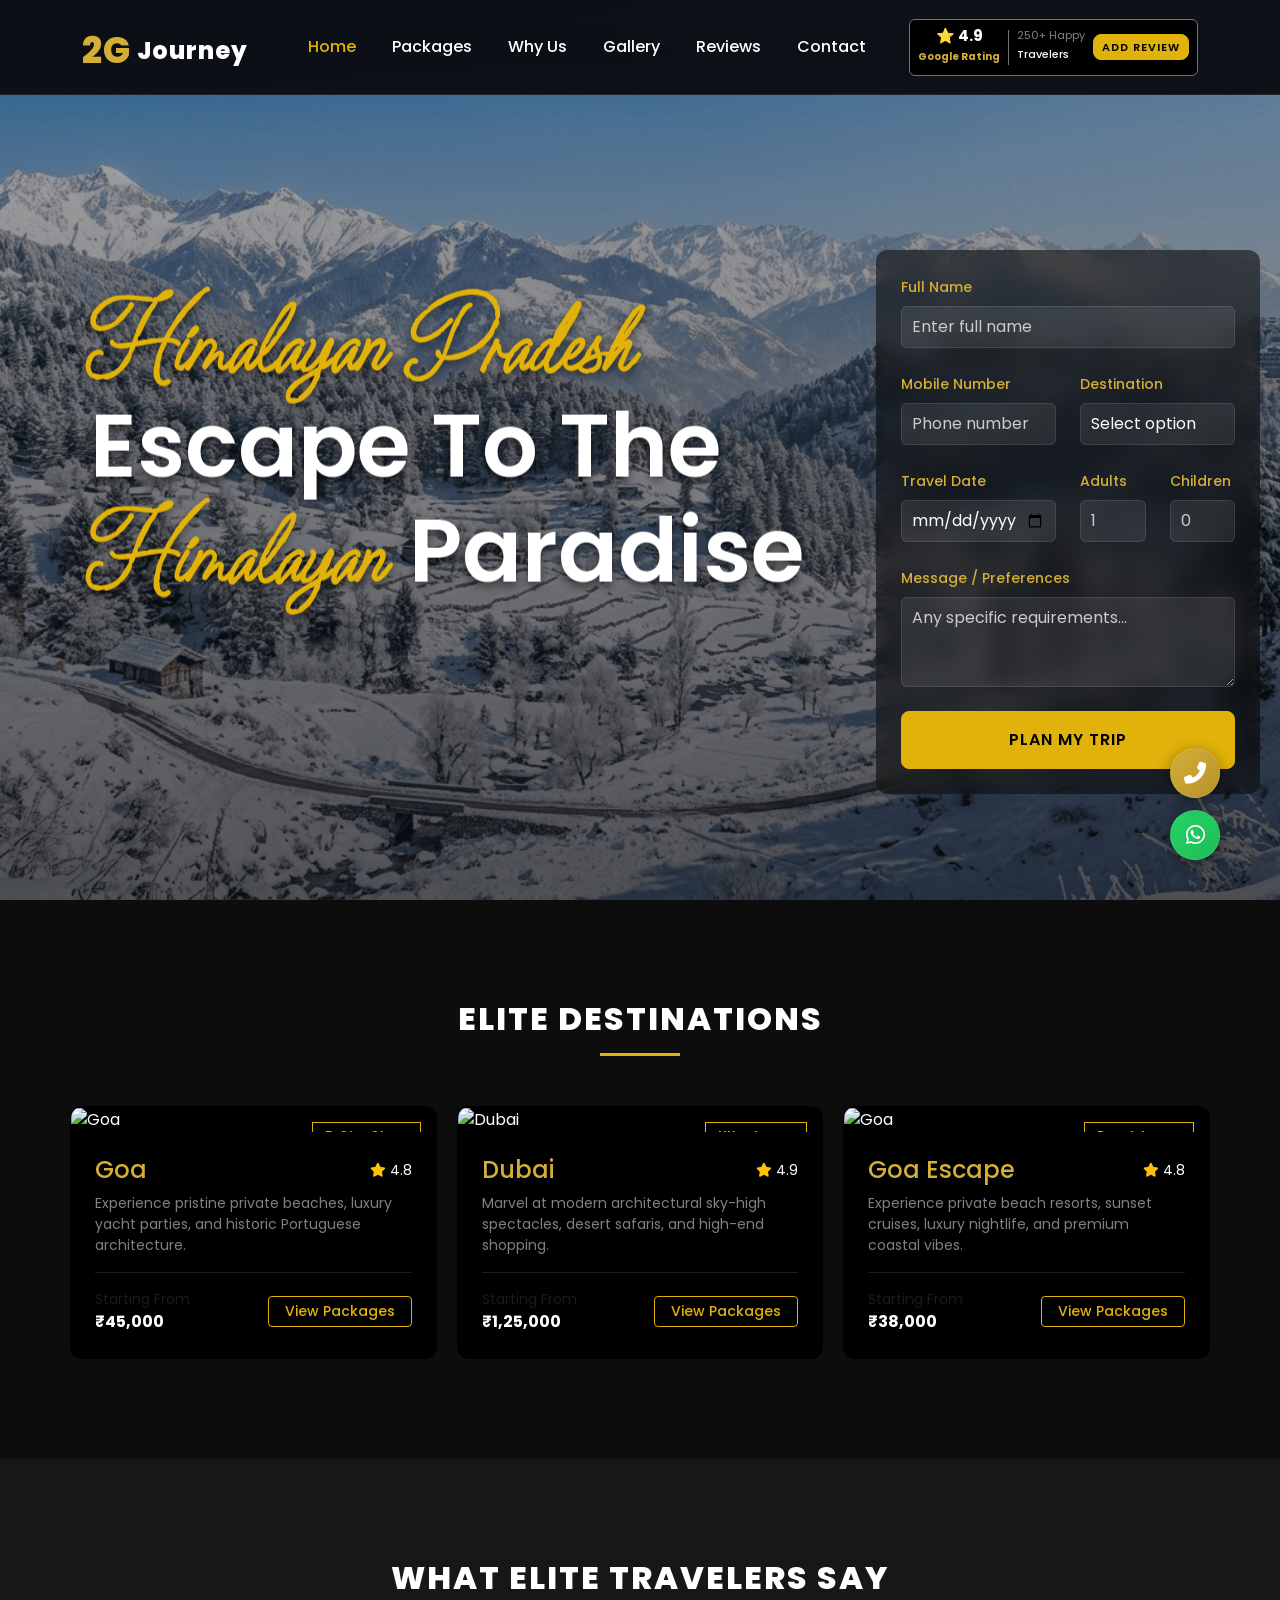
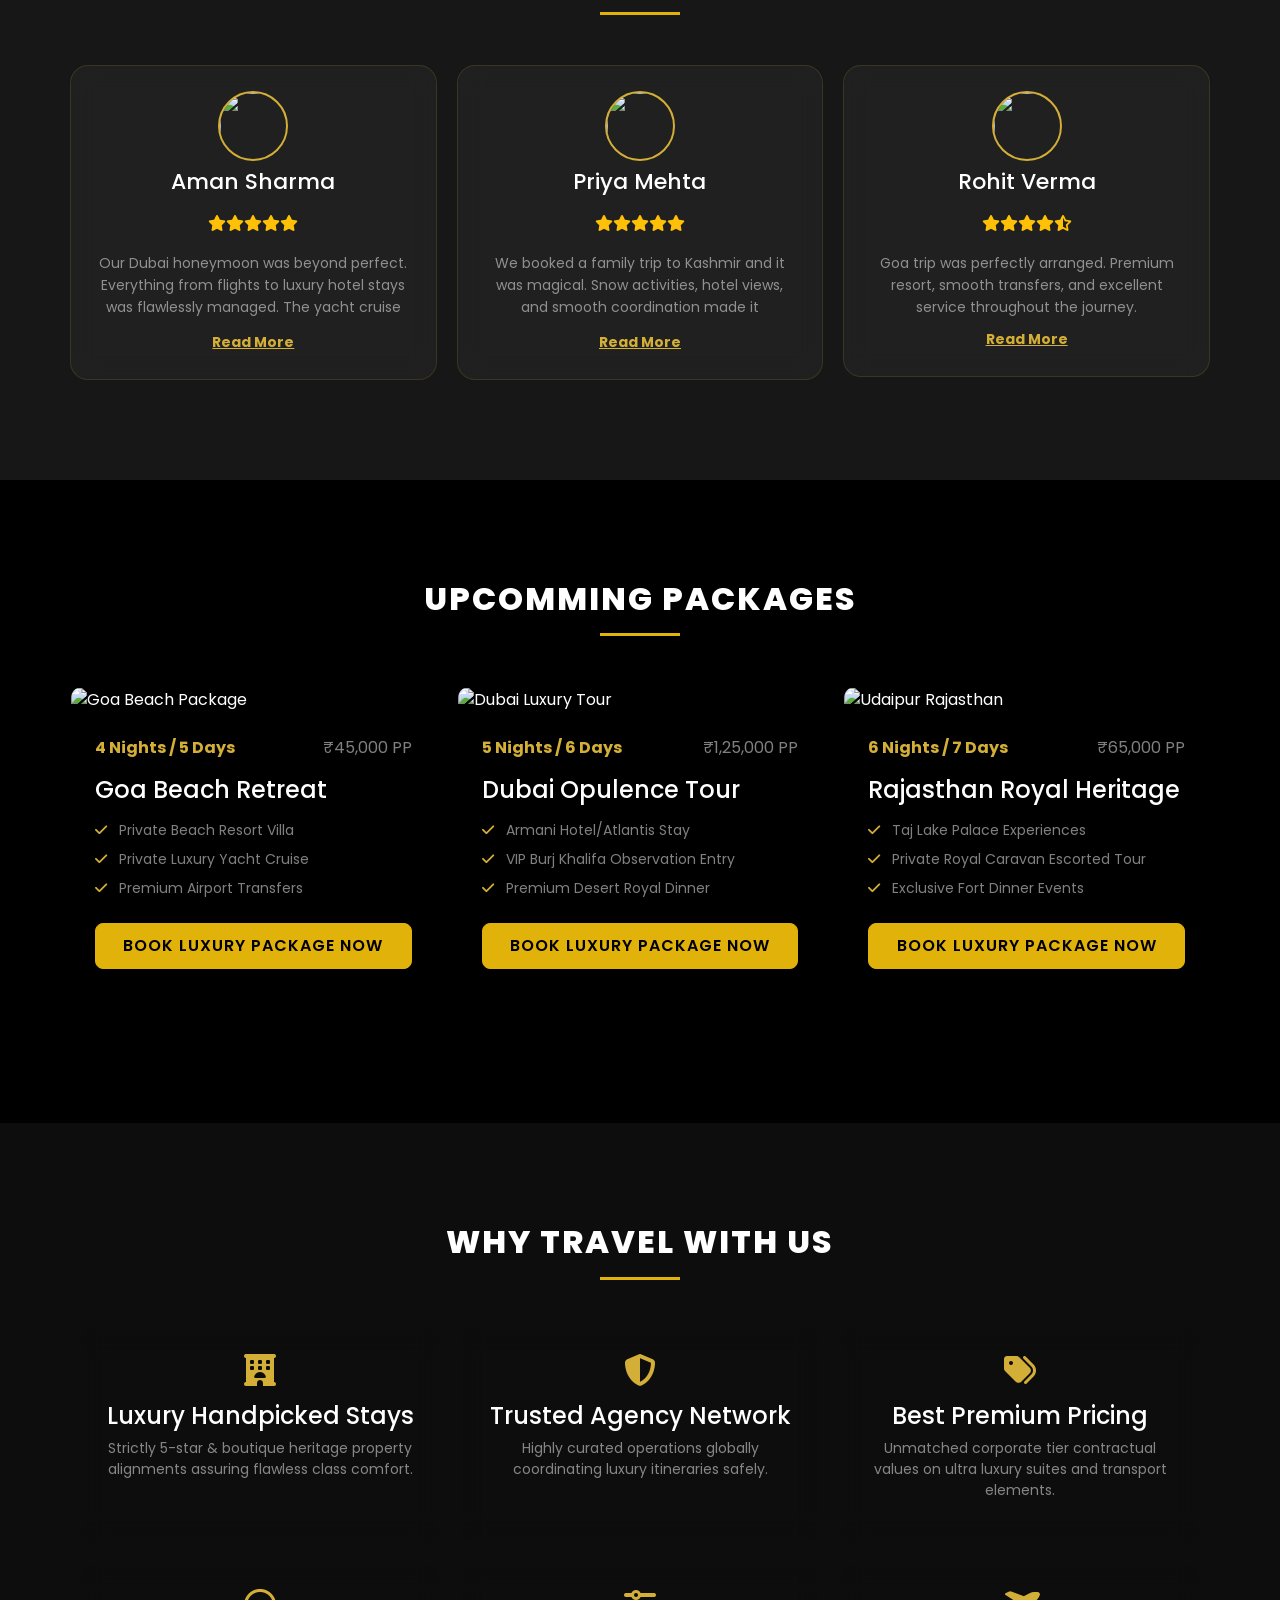
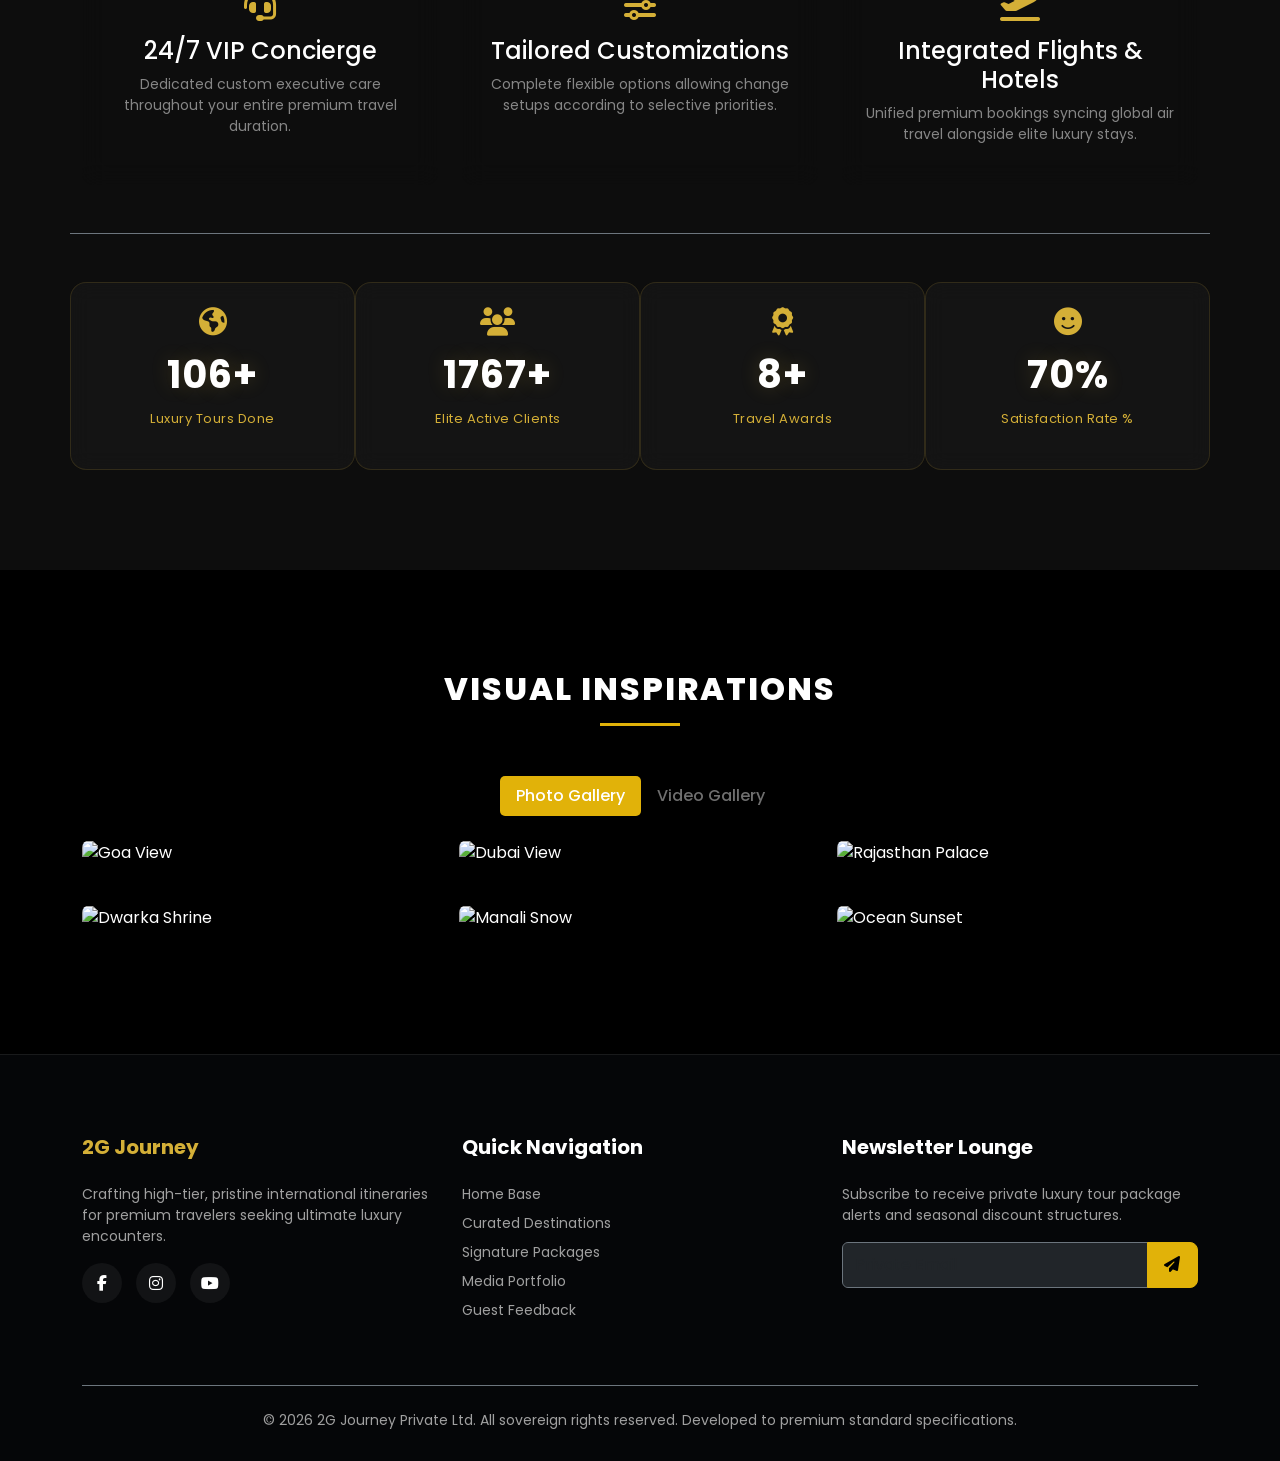
==== commit 31f29fcf: "packages, gallery, index, contact us pages done" ====
--- a/index.html
+++ b/index.html
@@ -1,60 +1,64 @@
 <!DOCTYPE html>
 <html lang="en">
+
 <head>
     <meta charset="UTF-8">
     <meta name="viewport" content="width=device-width, initial-scale=1.0">
     <link rel="preload" as="image" href="hero.jpg">
-    <title>LuxVibe Travels | Premium Luxury Travel & Tour Booking</title>
-    <meta name="description" content="Explore Goa, Dubai, Rajasthan, Dwarka & Manali with exclusive luxury tour packages. Book your premium travel experience today.">
-<!-- ================= GOOGLE FONTS ================= -->
-<link rel="preconnect" href="https://fonts.googleapis.com">
-<link rel="preconnect" href="https://fonts.gstatic.com" crossorigin>
-<link href="https://fonts.googleapis.com/css2?family=Poppins:wght@300;400;500;600;700;800&display=swap" rel="stylesheet">
-
-<!-- ================= BOOTSTRAP CSS ================= -->
-<link href="https://cdn.jsdelivr.net/npm/bootstrap@5.3.2/dist/css/bootstrap.min.css" rel="stylesheet">
-
-<!-- ================= ICONS ================= -->
-<link href="https://cdnjs.cloudflare.com/ajax/libs/font-awesome/6.5.2/css/all.min.css" rel="stylesheet">
-<link href="https://cdn.jsdelivr.net/npm/bootstrap-icons@1.11.3/font/bootstrap-icons.min.css" rel="stylesheet">
-<link href="https://cdn.jsdelivr.net/npm/remixicon/fonts/remixicon.css" rel="stylesheet">
-
-<!-- ================= ANIMATIONS ================= -->
-<link href="https://cdnjs.cloudflare.com/ajax/libs/animate.css/4.1.1/animate.min.css" rel="stylesheet">
-<link href="https://cdnjs.cloudflare.com/ajax/libs/hover.css/2.3.1/css/hover-min.css" rel="stylesheet">
-<link href="https://cdn.jsdelivr.net/npm/aos@2.3.4/dist/aos.css" rel="stylesheet">
-
-<!-- ================= SWIPER ================= -->
-<link href="https://cdn.jsdelivr.net/npm/swiper@11/swiper-bundle.min.css" rel="stylesheet">
-
-<!-- ================= FANCYBOX ================= -->
-<link href="https://cdn.jsdelivr.net/npm/@fancyapps/ui@5.0/dist/fancybox/fancybox.css" rel="stylesheet">
-
-<!-- ================= GLIGHTBOX (OPTIONAL) ================= -->
-<link href="https://cdn.jsdelivr.net/npm/glightbox/dist/css/glightbox.min.css" rel="stylesheet">
+    <title>2G Journey | Premium Luxury Travel & Tour Booking</title>
+    <meta name="description"
+        content="Explore Goa, Dubai, Rajasthan, Dwarka & Manali with exclusive luxury tour packages. Book your premium travel experience today.">
+    <!-- ================= GOOGLE FONTS ================= -->
+    <link rel="preconnect" href="https://fonts.googleapis.com">
+    <link rel="preconnect" href="https://fonts.gstatic.com" crossorigin>
+    <link href="https://fonts.googleapis.com/css2?family=Poppins:wght@300;400;500;600;700;800&display=swap"
+        rel="stylesheet">
+
+    <!-- ================= BOOTSTRAP CSS ================= -->
+    <link href="https://cdn.jsdelivr.net/npm/bootstrap@5.3.2/dist/css/bootstrap.min.css" rel="stylesheet">
+
+    <!-- ================= ICONS ================= -->
+    <link href="https://cdnjs.cloudflare.com/ajax/libs/font-awesome/6.5.2/css/all.min.css" rel="stylesheet">
+    <link href="https://cdn.jsdelivr.net/npm/bootstrap-icons@1.11.3/font/bootstrap-icons.min.css" rel="stylesheet">
+    <link href="https://cdn.jsdelivr.net/npm/remixicon/fonts/remixicon.css" rel="stylesheet">
+
+    <!-- ================= ANIMATIONS ================= -->
+    <link href="https://cdnjs.cloudflare.com/ajax/libs/animate.css/4.1.1/animate.min.css" rel="stylesheet">
+    <link href="https://cdnjs.cloudflare.com/ajax/libs/hover.css/2.3.1/css/hover-min.css" rel="stylesheet">
+    <link href="https://cdn.jsdelivr.net/npm/aos@2.3.4/dist/aos.css" rel="stylesheet">
+
+    <!-- ================= SWIPER ================= -->
+    <link href="https://cdn.jsdelivr.net/npm/swiper@11/swiper-bundle.min.css" rel="stylesheet">
+
+    <!-- ================= FANCYBOX ================= -->
+    <link href="https://cdn.jsdelivr.net/npm/@fancyapps/ui@5.0/dist/fancybox/fancybox.css" rel="stylesheet">
+
+    <!-- ================= GLIGHTBOX (OPTIONAL) ================= -->
+    <link href="https://cdn.jsdelivr.net/npm/glightbox/dist/css/glightbox.min.css" rel="stylesheet">
 
     <link href="assets/css/style.css" rel="stylesheet">
-    
+
 </head>
+
 <body>
 
     <nav class="navbar navbar-expand-lg navbar-dark fixed-top">
         <div class="container">
-            <a class="navbar-brand text-white" href="#"><span class="text-gold">LUXVIBE</span> TRAVELS</a>
+            <a class="navbar-brand text-white" href="#"><span class="text-gold">2G</span> Journey</a>
             <button class="navbar-toggler border-0" type="button" data-bs-toggle="collapse" data-bs-target="#navbarNav">
                 <span class="navbar-toggler-icon"></span>
             </button>
             <div class="collapse navbar-collapse" id="navbarNav">
                 <ul class="navbar-nav mx-auto">
-                    <li class="nav-item"><a class="nav-link active" href="#">Home</a></li>
-                    <li class="nav-item"><a class="nav-link" href="#destinations">Destinations</a></li>
-                    <li class="nav-item"><a class="nav-link" href="#packages">Packages</a></li>
-                    <li class="nav-item"><a class="nav-link" href="#why-choose-us">Why Us</a></li>
-                    <li class="nav-item"><a class="nav-link" href="#gallery">Gallery</a></li>
-                    <li class="nav-item"><a class="nav-link" href="#reviews">Reviews</a></li>
-                    <li class="nav-item"><a class="nav-link" href="#contact">Contact</a></li>
+                    <li class="nav-item"><a class="nav-link active" href="index.html">Home</a></li>
+                    <li class="nav-item"><a class="nav-link" href="package.html">Packages</a></li>
+                    <li class="nav-item"><a class="nav-link" href="about.html">Why Us</a></li>
+                    <li class="nav-item"><a class="nav-link" href="gallery.html">Gallery</a></li>
+                    <li class="nav-item"><a class="nav-link" href="reviews.html">Reviews</a></li>
+                    <li class="nav-item"><a class="nav-link" href="contact.html">Contact</a></li>
                 </ul>
-                <div class="d-flex align-items-center bg-black bg-opacity-40 p-2 rounded border border-secondary text-start header-review-widget">
+                <div
+                    class="d-flex align-items-center bg-black bg-opacity-40 p-2 rounded border border-secondary text-start header-review-widget">
                     <div class="me-2 text-center">
                         <span class="fw-bold text-white d-block lh-1" style="font-size:15px;">⭐ 4.9</span>
                         <small class="text-gold" style="font-size: 10px; font-weight:700;">Google Rating</small>
@@ -63,7 +67,8 @@
                         <small class="d-block text-white-50 lh-1" style="font-size: 11px;">250+ Happy</small>
                         <small class="fw-medium text-white" style="font-size: 11px;">Travelers</small>
                     </div>
-                    <a href="https://google.com" target="_blank" class="btn btn-gold btn-sm py-1 px-2" style="font-size: 11px;">Add Review</a>
+                    <a href="https://google.com" target="_blank" class="btn btn-gold btn-sm py-1 px-2"
+                        style="font-size: 11px;">Add Review</a>
                 </div>
             </div>
         </div>
@@ -72,29 +77,54 @@
     <div class="hero-section">
         <div class="swiper swiper-hero">
             <div class="swiper-wrapper">
-                <div class="swiper-slide hero-slide" style="background-image: url('https://images.unsplash.com/photo-1512453979798-5ea266f8880c?auto=format&fit=crop&w=1920&q=80');"></div>
-                <div class="swiper-slide hero-slide" style="background-image: url('https://images.unsplash.com/photo-1507525428034-b723cf961d3e?auto=format&fit=crop&w=1920&q=80');"></div>
-                <div class="swiper-slide hero-slide" style="background-image: url('https://images.unsplash.com/photo-1599661046289-e31897846e41?auto=format&fit=crop&w=1920&q=80');"></div>
-                <div class="swiper-slide hero-slide" style="background-image: url('https://images.unsplash.com/photo-1605649487212-47bdab064df7?auto=format&fit=crop&w=1920&q=80');"></div>
+                <div class="swiper-slide hero-slide" style="background-image:url('./assets/images/hero_banner_1.png')">
+                    <div class="hero-content">
+                        <h2 class="text-white"><span>Himalayan Pradesh</span><br>Escape To The <span>Himalayan</span>
+                            Paradise</h2>
+                    </div>
+                </div>
+                <div class="swiper-slide hero-slide" style="background-image:url('./assets/images/hero_banner_2.png');">
+                    <div class="hero-content">
+                        <h2 class="text-white"><span>Dwarka Somnath</span><br>Journey To <span>Divine</span> Serenity
+                        </h2>
+                    </div>
+                </div>
+                <div class="swiper-slide hero-slide" style="background-image:url('./assets/images/hero_banner_3.png');">
+                    <div class="hero-content">
+                        <h2 class="text-white"><span>Kerala</span><br>God's Own <span>Tropical</span> Escape</h2>
+                    </div>
+                </div>
+                <div class="swiper-slide hero-slide" style="background-image:url('./assets/images/hero_banner_4.png');">
+                    <div class="hero-content">
+                        <h2 class="text-white"><span>Rajasthan</span><br>Experience Royal <span>Desert</span> Luxury
+                        </h2>
+                    </div>
+                </div>
+                <div class="swiper-slide hero-slide" style="background-image:url('./assets/images/hero_banner_5.png');">
+                    <div class="hero-content">
+                        <h2 class="text-white"><span>Darjeeling</span><br>Wake Up Above The <span>Clouds</span></h2>
+                    </div>
+                </div>
             </div>
         </div>
 
-        <div class="hero-content" data-aos="zoom-in" data-aos-duration="1000">
-            <h1 class="text-white uppercase">Discover Luxury Travel Experiences</h1>
-            <p class="text-light fs-5 mt-3">Explore Goa, Dubai, Rajasthan, Dwarka & Manali with exclusive curated tour packages.</p>
-        </div>
-
-        <div class="floating-enquiry-box glass-card" data-aos="fade-up" data-aos-delay="300">
-            <form id="enquiryForm" class="row g-3 align-items-end">
-                <div class="col-xl-3 col-md-6 col-12">
+
+
+        <div class="floating-enquiry-box glass-card" data-aos="fade" data-aos-delay="300">
+
+            <form id="enquiryForm" class="row g-4">
+
+                <div class="col-12">
                     <label class="form-label text-gold small fw-medium">Full Name</label>
                     <input type="text" class="form-control" placeholder="Enter full name" required>
                 </div>
-                <div class="col-xl-2 col-md-6 col-12">
+
+                <div class="col-6">
                     <label class="form-label text-gold small fw-medium">Mobile Number</label>
                     <input type="tel" class="form-control" placeholder="Phone number" required>
                 </div>
-                <div class="col-xl-2 col-md-4 col-12">
+
+                <div class="col-6">
                     <label class="form-label text-gold small fw-medium">Destination</label>
                     <select class="form-select" required>
                         <option value="" disabled selected>Select option</option>
@@ -105,29 +135,35 @@
                         <option value="Manali">Manali</option>
                     </select>
                 </div>
-                <div class="col-xl-2 col-md-4 col-12">
+
+                <div class="col-6">
                     <label class="form-label text-gold small fw-medium">Travel Date</label>
                     <input type="date" class="form-control" required>
                 </div>
-                <div class="col-xl-1 col-md-4 col-12">
-                    <label class="form-label text-gold small fw-medium">Travelers</label>
+
+                <div class="col-md-3 col-12">
+                    <label class="form-label text-gold small fw-medium">Adults</label>
                     <input type="number" min="1" class="form-control" placeholder="1" required>
                 </div>
-                <div class="col-xl-2 col-md-6 col-12">
-                    <label class="form-label text-gold small fw-medium">Budget Class</label>
-                    <select class="form-select" required>
-                        <option value="Premium">Premium Luxury</option>
-                        <option value="Ultra">Ultra Elite Luxury</option>
-                    </select>
-                </div>
-                <div class="col-12 col-xl-10 col-md-6">
+
+                <div class="col-md-3 col-12">
+                    <label class="form-label text-gold small fw-medium">Children</label>
+                    <input type="number" min="0" class="form-control" placeholder="0">
+                </div>
+
+                <div class="col-12">
                     <label class="form-label text-gold small fw-medium">Message / Preferences</label>
-                    <input type="text" class="form-control" placeholder="Any specific requirements...">
-                </div>
-                <div class="col-12 col-xl-2">
-                    <button type="submit" class="btn btn-gold w-100 py-3">Plan My Trip</button>
-                </div>
+                    <textarea class="form-control" rows="3" placeholder="Any specific requirements..."></textarea>
+                </div>
+
+                <div class="col-12">
+                    <button type="submit" class="btn btn-gold w-100 py-3">
+                        Plan My Trip
+                    </button>
+                </div>
+
             </form>
+
         </div>
     </div>
 
@@ -138,205 +174,377 @@
                 <div class="heading-line"></div>
             </div>
             <div class="row g-4">
-                <div class="col-lg-4 col-md-6" data-aos="fade-up">
-                    <div class="card glass-card premium-card text-white">
-                        <div class="card-img-wrap">
-                            <span class="feature-tag">5-Star Stays</span>
-                            <img src="https://images.unsplash.com/photo-1540206395-68808572332f?auto=format&fit=crop&w=600&q=80" alt="Goa">
-                        </div>
-                        <div class="card-body p-4">
-                            <div class="d-flex justify-content-between align-items-center mb-2">
-                                <h4 class="text-gold mb-0">Goa</h4>
-                                <span class="small"><i class="fas fa-star text-warning"></i> 4.8</span>
-                            </div>
-                            <p class="text-white-50 small">Experience pristine private beaches, luxury yacht parties, and historic Portuguese architecture.</p>
-                            <hr class="border-secondary">
-                            <div class="d-flex justify-content-between align-items-center">
-                                <div><small class="text-muted d-block">Starting From</small><span class="fw-bold text-white">₹45,000</span></div>
-                                <a href="#contact" class="btn btn-outline-gold btn-sm px-3">View Packages</a>
-                            </div>
-                        </div>
-                    </div>
-                </div>
-                <div class="col-lg-4 col-md-6" data-aos="fade-up" data-aos-delay="100">
-                    <div class="card glass-card premium-card text-white">
-                        <div class="card-img-wrap">
-                            <span class="feature-tag">Ultra Luxury</span>
-                            <img src="https://images.unsplash.com/photo-1512453979798-5ea266f8880c?auto=format&fit=crop&w=600&q=80" alt="Dubai">
-                        </div>
-                        <div class="card-body p-4">
-                            <div class="d-flex justify-content-between align-items-center mb-2">
-                                <h4 class="text-gold mb-0">Dubai</h4>
-                                <span class="small"><i class="fas fa-star text-warning"></i> 4.9</span>
-                            </div>
-                            <p class="text-white-50 small">Marvel at modern architectural sky-high spectacles, desert safaris, and high-end shopping.</p>
-                            <hr class="border-secondary">
-                            <div class="d-flex justify-content-between align-items-center">
-                                <div><small class="text-muted d-block">Starting From</small><span class="fw-bold text-white">₹1,25,000</span></div>
-                                <a href="#contact" class="btn btn-outline-gold btn-sm px-3">View Packages</a>
-                            </div>
-                        </div>
-                    </div>
-                </div>
-                <div class="col-lg-4 col-md-6" data-aos="fade-up" data-aos-delay="200">
-                    <div class="card glass-card premium-card text-white">
-                        <div class="card-img-wrap">
-                            <span class="feature-tag">Royal Heritage</span>
-                            <img src="https://images.unsplash.com/photo-1599661046289-e31897846e41?auto=format&fit=crop&w=600&q=80" alt="Rajasthan">
-                        </div>
-                        <div class="card-body p-4">
-                            <div class="d-flex justify-content-between align-items-center mb-2">
-                                <h4 class="text-gold mb-0">Rajasthan</h4>
-                                <span class="small"><i class="fas fa-star text-warning"></i> 4.9</span>
-                            </div>
-                            <p class="text-white-50 small">Live like royalty inside ancient grand forts, golden deserts, and luxurious heritage palace hotels.</p>
-                            <hr class="border-secondary">
-                            <div class="d-flex justify-content-between align-items-center">
-                                <div><small class="text-muted d-block">Starting From</small><span class="fw-bold text-white">₹65,000</span></div>
-                                <a href="#contact" class="btn btn-outline-gold btn-sm px-3">View Packages</a>
-                            </div>
-                        </div>
-                    </div>
-                </div>
-                <div class="col-lg-4 col-md-6 mx-auto" data-aos="fade-up">
-                    <div class="card glass-card premium-card text-white">
-                        <div class="card-img-wrap">
-                            <span class="feature-tag">Spiritual Luxe</span>
-                            <img src="https://images.unsplash.com/photo-1609137144813-7d7211bf2751?auto=format&fit=crop&w=600&q=80" alt="Dwarka">
-                        </div>
-                        <div class="card-body p-4">
-                            <div class="d-flex justify-content-between align-items-center mb-2">
-                                <h4 class="text-gold mb-0">Dwarka</h4>
-                                <span class="small"><i class="fas fa-star text-warning"></i> 4.7</span>
-                            </div>
-                            <p class="text-white-50 small">Sacred exploration of the ancient Lord Krishna kingdom with custom premium VIP temple darsans.</p>
-                            <hr class="border-secondary">
-                            <div class="d-flex justify-content-between align-items-center">
-                                <div><small class="text-muted d-block">Starting From</small><span class="fw-bold text-white">₹38,000</span></div>
-                                <a href="#contact" class="btn btn-outline-gold btn-sm px-3">View Packages</a>
-                            </div>
-                        </div>
-                    </div>
-                </div>
-                <div class="col-lg-4 col-md-6 mx-auto" data-aos="fade-up" data-aos-delay="100">
-                    <div class="card glass-card premium-card text-white">
-                        <div class="card-img-wrap">
-                            <span class="feature-tag">Exquisite Alpine</span>
-                            <img src="https://images.unsplash.com/photo-1605649487212-47bdab064df7?auto=format&fit=crop&w=600&q=80" alt="Manali">
-                        </div>
-                        <div class="card-body p-4">
-                            <div class="d-flex justify-content-between align-items-center mb-2">
-                                <h4 class="text-gold mb-0">Manali</h4>
-                                <span class="small"><i class="fas fa-star text-warning"></i> 4.8</span>
-                            </div>
-                            <p class="text-white-50 small">Scenic snowcapped peaks, thrilling paragliding adventures, and cozy high-end mountain chalets.</p>
-                            <hr class="border-secondary">
-                            <div class="d-flex justify-content-between align-items-center">
-                                <div><small class="text-muted d-block">Starting From</small><span class="fw-bold text-white">₹52,000</span></div>
-                                <a href="#contact" class="btn btn-outline-gold btn-sm px-3">View Packages</a>
-                            </div>
-                        </div>
+                <div class="swiper swiper-testimonials">
+                    <div class="swiper-wrapper">
+                        <div class="swiper-slide">
+                            <div class="col-lg-12" data-aos="fade-up">
+                                <div class="card glass-card premium-card text-white">
+                                    <div class="card-img-wrap">
+                                        <span class="feature-tag">5-Star Stays</span>
+                                        <img src="https://images.unsplash.com/photo-1540206395-68808572332f?auto=format&fit=crop&w=600&q=80"
+                                            alt="Goa">
+                                    </div>
+                                    <div class="card-body p-4">
+                                        <div class="d-flex justify-content-between align-items-center mb-2">
+                                            <h4 class="text-gold mb-0">Goa</h4>
+                                            <span class="small"><i class="fas fa-star text-warning"></i> 4.8</span>
+                                        </div>
+                                        <p class="text-white-50 small">Experience pristine private beaches, luxury yacht
+                                            parties,
+                                            and historic Portuguese architecture.</p>
+                                        <hr class="border-secondary">
+                                        <div class="d-flex justify-content-between align-items-center">
+                                            <div><small class="text-muted d-block">Starting From</small><span
+                                                    class="fw-bold text-white">₹45,000</span></div>
+                                            <a href="#contact" class="btn btn-outline-gold btn-sm px-3">View
+                                                Packages</a>
+                                        </div>
+                                    </div>
+                                </div>
+                            </div>
+                        </div>
+
+                        <div class="swiper-slide">
+                            <div class="col-lg-12" data-aos="fade-up" data-aos-delay="100">
+                                <div class="card glass-card premium-card text-white">
+                                    <div class="card-img-wrap">
+                                        <span class="feature-tag">Ultra Luxury</span>
+                                        <img src="https://images.unsplash.com/photo-1512453979798-5ea266f8880c?auto=format&fit=crop&w=600&q=80"
+                                            alt="Dubai">
+                                    </div>
+                                    <div class="card-body p-4">
+                                        <div class="d-flex justify-content-between align-items-center mb-2">
+                                            <h4 class="text-gold mb-0">Dubai</h4>
+                                            <span class="small"><i class="fas fa-star text-warning"></i> 4.9</span>
+                                        </div>
+                                        <p class="text-white-50 small">Marvel at modern architectural sky-high
+                                            spectacles, desert
+                                            safaris, and high-end shopping.</p>
+                                        <hr class="border-secondary">
+                                        <div class="d-flex justify-content-between align-items-center">
+                                            <div><small class="text-muted d-block">Starting From</small><span
+                                                    class="fw-bold text-white">₹1,25,000</span></div>
+                                            <a href="#contact" class="btn btn-outline-gold btn-sm px-3">View
+                                                Packages</a>
+                                        </div>
+                                    </div>
+                                </div>
+                            </div>
+                        </div>
+
+                        <!-- SLIDE 1 -->
+                        <div class="swiper-slide">
+                            <div class="col-lg-12" data-aos="fade-up" data-aos-delay="100">
+                                <div class="card glass-card premium-card text-white">
+
+                                    <div class="card-img-wrap">
+                                        <span class="feature-tag">Beach Luxury</span>
+
+                                        <img src="https://images.unsplash.com/photo-1507525428034-b723cf961d3e?auto=format&fit=crop&w=800&q=80"
+                                            alt="Goa">
+                                    </div>
+
+                                    <div class="card-body p-4">
+
+                                        <div class="d-flex justify-content-between align-items-center mb-2">
+                                            <h4 class="text-gold mb-0">Goa Escape</h4>
+
+                                            <span class="small">
+                                                <i class="fas fa-star text-warning"></i> 4.8
+                                            </span>
+                                        </div>
+
+                                        <p class="text-white-50 small">
+                                            Experience private beach resorts, sunset cruises,
+                                            luxury nightlife, and premium coastal vibes.
+                                        </p>
+
+                                        <hr class="border-secondary">
+
+                                        <div class="d-flex justify-content-between align-items-center">
+
+                                            <div>
+                                                <small class="text-muted d-block">Starting From</small>
+                                                <span class="fw-bold text-white">₹38,000</span>
+                                            </div>
+
+                                            <a href="#contact" class="btn btn-outline-gold btn-sm px-3">
+                                                View Packages
+                                            </a>
+
+                                        </div>
+
+                                    </div>
+                                </div>
+                            </div>
+                        </div>
+
+                        <!-- SLIDE 2 -->
+                        <div class="swiper-slide">
+                            <div class="col-lg-12" data-aos="fade-up" data-aos-delay="200">
+                                <div class="card glass-card premium-card text-white">
+
+                                    <div class="card-img-wrap">
+                                        <span class="feature-tag">Snow Adventure</span>
+
+                                        <img src="https://images.unsplash.com/photo-1518002054494-3a6f94352e9d?auto=format&fit=crop&w=800&q=80"
+                                            alt="Manali">
+                                    </div>
+
+                                    <div class="card-body p-4">
+
+                                        <div class="d-flex justify-content-between align-items-center mb-2">
+                                            <h4 class="text-gold mb-0">Manali Retreat</h4>
+
+                                            <span class="small">
+                                                <i class="fas fa-star text-warning"></i> 4.9
+                                            </span>
+                                        </div>
+
+                                        <p class="text-white-50 small">
+                                            Enjoy snowfall adventures, luxury mountain resorts,
+                                            river cafes, and breathtaking Himalayan views.
+                                        </p>
+
+                                        <hr class="border-secondary">
+
+                                        <div class="d-flex justify-content-between align-items-center">
+
+                                            <div>
+                                                <small class="text-muted d-block">Starting From</small>
+                                                <span class="fw-bold text-white">₹48,000</span>
+                                            </div>
+
+                                            <a href="#contact" class="btn btn-outline-gold btn-sm px-3">
+                                                View Packages
+                                            </a>
+
+                                        </div>
+
+                                    </div>
+                                </div>
+                            </div>
+                        </div>
+
+                        <!-- SLIDE 3 -->
+                        <div class="swiper-slide">
+                            <div class="col-lg-12" data-aos="fade-up" data-aos-delay="300">
+                                <div class="card glass-card premium-card text-white">
+
+                                    <div class="card-img-wrap">
+                                        <span class="feature-tag">Royal Heritage</span>
+
+                                        <img src="https://images.unsplash.com/photo-1477587458883-47145ed94245?auto=format&fit=crop&w=800&q=80"
+                                            alt="Rajasthan">
+                                    </div>
+
+                                    <div class="card-body p-4">
+
+                                        <div class="d-flex justify-content-between align-items-center mb-2">
+                                            <h4 class="text-gold mb-0">Royal Rajasthan</h4>
+
+                                            <span class="small">
+                                                <i class="fas fa-star text-warning"></i> 5.0
+                                            </span>
+                                        </div>
+
+                                        <p class="text-white-50 small">
+                                            Stay inside royal palaces, explore golden deserts,
+                                            and experience authentic luxury heritage culture.
+                                        </p>
+
+                                        <hr class="border-secondary">
+
+                                        <div class="d-flex justify-content-between align-items-center">
+
+                                            <div>
+                                                <small class="text-muted d-block">Starting From</small>
+                                                <span class="fw-bold text-white">₹65,000</span>
+                                            </div>
+
+                                            <a href="#contact" class="btn btn-outline-gold btn-sm px-3">
+                                                View Packages
+                                            </a>
+
+                                        </div>
+
+                                    </div>
+                                </div>
+                            </div>
+                        </div>
+                    </div>
+
+                </div>
+            </div>
+    </section>
+    <section id="reviews" class="section-padding">
+        <div class="container">
+            <div class="text-center">
+                <h2 class="heading-title">What Elite Travelers Say</h2>
+                <div class="heading-line"></div>
+            </div>
+
+            <div class="row g-4">
+                <div class="swiper swiper-testimonials">
+                    <div class="swiper-wrapper" id="reviewsWrapper">
                     </div>
                 </div>
             </div>
         </div>
     </section>
-
     <section id="packages" class="section-padding bg-black bg-opacity-40">
         <div class="container">
             <div class="text-center">
-                <h2 class="heading-title">Curated Curations</h2>
+                <h2 class="heading-title">Upcomming Packages</h2>
                 <div class="heading-line"></div>
             </div>
             <div class="row g-4">
-                <div class="col-lg-4 col-md-6" data-aos="zoom-in">
-                    <div class="card glass-card premium-card text-white">
-                        <div class="card-img-wrap">
-                            <img src="https://images.unsplash.com/photo-1507525428034-b723cf961d3e?auto=format&fit=crop&w=600&q=80" alt="Goa Beach Package">
-                        </div>
-                        <div class="card-body p-4">
-                            <div class="d-flex justify-content-between mb-3"><span class="text-gold fw-bold">4 Nights / 5 Days</span><span class="text-white-50">₹45,000 PP</span></div>
-                            <h4 class="card-title text-white mb-3">Goa Beach Retreat</h4>
-                            <ul class="list-unstyled text-white-50 small mb-4">
-                                <img src="" alt="" class="d-none">
-                                <li class="mb-2"><i class="fas fa-check text-gold me-2"></i> Private Beach Resort Villa</li>
-                                <li class="mb-2"><i class="fas fa-check text-gold me-2"></i> Private Luxury Yacht Cruise</li>
-                                <li class="mb-2"><i class="fas fa-check text-gold me-2"></i> Premium Airport Transfers</li>
-                            </ul>
-                            <a href="#contact" class="btn btn-gold w-100">Book Luxury Package Now</a>
-                        </div>
-                    </div>
-                </div>
-                <div class="col-lg-4 col-md-6" data-aos="zoom-in" data-aos-delay="100">
-                    <div class="card glass-card premium-card text-white">
-                        <div class="card-img-wrap">
-                            <img src="https://images.unsplash.com/photo-1582672060674-bc2bd808a8b5?auto=format&fit=crop&w=600&q=80" alt="Dubai Luxury Tour">
-                        </div>
-                        <div class="card-body p-4">
-                            <div class="d-flex justify-content-between mb-3"><span class="text-gold fw-bold">5 Nights / 6 Days</span><span class="text-white-50">₹1,25,000 PP</span></div>
-                            <h4 class="card-title text-white mb-3">Dubai Opulence Tour</h4>
-                            <ul class="list-unstyled text-white-50 small mb-4">
-                                <li class="mb-2"><i class="fas fa-check text-gold me-2"></i> Armani Hotel/Atlantis Stay</li>
-                                <li class="mb-2"><i class="fas fa-check text-gold me-2"></i> VIP Burj Khalifa Observation Entry</li>
-                                <li class="mb-2"><i class="fas fa-check text-gold me-2"></i> Premium Desert Royal Dinner</li>
-                            </ul>
-                            <a href="#contact" class="btn btn-gold w-100">Book Luxury Package Now</a>
-                        </div>
-                    </div>
-                </div>
-                <div class="col-lg-4 col-md-6" data-aos="zoom-in" data-aos-delay="200">
-                    <div class="card glass-card premium-card text-white">
-                        <div class="card-img-wrap">
-                            <img src="https://images.unsplash.com/photo-1602643163983-ed0babc39797?auto=format&fit=crop&w=600&q=80" alt="Rajasthan Heritage">
-                        </div>
-                        <div class="card-body p-4">
-                            <div class="d-flex justify-content-between mb-3"><span class="text-gold fw-bold">6 Nights / 7 Days</span><span class="text-white-50">₹65,000 PP</span></div>
-                            <h4 class="card-title text-white mb-3">Rajasthan Royal Heritage</h4>
-                            <ul class="list-unstyled text-white-50 small mb-4">
-                                <li class="mb-2"><i class="fas fa-check text-gold me-2"></i> Taj Lake Palace Experiences</li>
-                                <li class="mb-2"><i class="fas fa-check text-gold me-2"></i> Private Royal Caravan Escorted Tour</li>
-                                <li class="mb-2"><i class="fas fa-check text-gold me-2"></i> Exclusive Fort Dinner Events</li>
-                            </ul>
-                            <a href="#contact" class="btn btn-gold w-100">Book Luxury Package Now</a>
-                        </div>
-                    </div>
-                </div>
-                <div class="col-lg-4 col-md-6 mx-auto" data-aos="zoom-in">
-                    <div class="card glass-card premium-card text-white">
-                        <div class="card-img-wrap">
-                            <img src="https://images.unsplash.com/photo-1627894121516-e41da7bc0550?auto=format&fit=crop&w=600&q=80" alt="Dwarka Spiritual">
-                        </div>
-                        <div class="card-body p-4">
-                            <div class="d-flex justify-content-between mb-3"><span class="text-gold fw-bold">3 Nights / 4 Days</span><span class="text-white-50">₹38,000 PP</span></div>
-                            <h4 class="card-title text-white mb-3">Dwarka Spiritual Pilgrimage</h4>
-                            <ul class="list-unstyled text-white-50 small mb-4">
-                                <li class="mb-2"><i class="fas fa-check text-gold me-2"></i> Luxury Heritage Stay near Temple</li>
-                                <li class="mb-2"><i class="fas fa-check text-gold me-2"></i> Special VIP Darsan Passes</li>
-                                <li class="mb-2"><i class="fas fa-check text-gold me-2"></i> Private Chauffeur Driven Vehicles</li>
-                            </ul>
-                            <a href="#contact" class="btn btn-gold w-100">Book Luxury Package Now</a>
-                        </div>
-                    </div>
-                </div>
-                <div class="col-lg-4 col-md-6 mx-auto" data-aos="zoom-in" data-aos-delay="100">
-                    <div class="card glass-card premium-card text-white">
-                        <div class="card-img-wrap">
-                            <img src="https://images.unsplash.com/photo-1596895567226-641fa80ea77f?auto=format&fit=crop&w=600&q=80" alt="Manali Adventure">
-                        </div>
-                        <div class="card-body p-4">
-                            <div class="d-flex justify-content-between mb-3"><span class="text-gold fw-bold">5 Nights / 6 Days</span><span class="text-white-50">₹52,000 PP</span></div>
-                            <h4 class="card-title text-white mb-3">Manali Signature Alps</h4>
-                            <ul class="list-unstyled text-white-50 small mb-4">
-                                <li class="mb-2"><i class="fas fa-check text-gold me-2"></i> Luxury Mountain Glass Cottages</li>
-                                <li class="mb-2"><i class="fas fa-check text-gold me-2"></i> Heli-Skiing & Guided Paragliding</li>
-                                <li class="mb-2"><i class="fas fa-check text-gold me-2"></i> Personal Bonfire & Spa Accents</li>
-                            </ul>
-                            <a href="#contact" class="btn btn-gold w-100">Book Luxury Package Now</a>
-                        </div>
-                    </div>
-                </div>
-            </div>
-        </div>
+                <div class="swiper swiper-testimonials">
+                    <div class="swiper-wrapper">
+                        <div class="swiper-slide">
+                            <div class="col-lg-12" data-aos="zoom-in">
+                                <div class="card glass-card premium-card text-white">
+                                    <div class="card-img-wrap">
+                                        <img src="https://images.unsplash.com/photo-1507525428034-b723cf961d3e?auto=format&fit=crop&w=600&q=80"
+                                            alt="Goa Beach Package">
+                                    </div>
+                                    <div class="card-body p-4">
+                                        <div class="d-flex justify-content-between mb-3"><span
+                                                class="text-gold fw-bold">4 Nights /
+                                                5 Days</span><span class="text-white-50">₹45,000 PP</span></div>
+                                        <h4 class="card-title text-white mb-3">Goa Beach Retreat</h4>
+                                        <ul class="list-unstyled text-white-50 small mb-4">
+                                            <img src="" alt="" class="d-none">
+                                            <li class="mb-2"><i class="fas fa-check text-gold me-2"></i> Private Beach
+                                                Resort Villa
+                                            </li>
+                                            <li class="mb-2"><i class="fas fa-check text-gold me-2"></i> Private Luxury
+                                                Yacht Cruise
+                                            </li>
+                                            <li class="mb-2"><i class="fas fa-check text-gold me-2"></i> Premium Airport
+                                                Transfers
+                                            </li>
+                                        </ul>
+                                        <a href="#contact" class="btn btn-gold w-100">Book Luxury Package Now</a>
+                                    </div>
+                                </div>
+                            </div>
+                        </div>
+                        <div class="swiper-slide">
+                            <div class="col-lg-12" data-aos="zoom-in" data-aos-delay="100">
+                                <div class="card glass-card premium-card text-white">
+                                    <div class="card-img-wrap">
+                                        <img src="https://images.unsplash.com/photo-1582672060674-bc2bd808a8b5?auto=format&fit=crop&w=600&q=80"
+                                            alt="Dubai Luxury Tour">
+                                    </div>
+                                    <div class="card-body p-4">
+                                        <div class="d-flex justify-content-between mb-3"><span
+                                                class="text-gold fw-bold">5 Nights /
+                                                6 Days</span><span class="text-white-50">₹1,25,000 PP</span></div>
+                                        <h4 class="card-title text-white mb-3">Dubai Opulence Tour</h4>
+                                        <ul class="list-unstyled text-white-50 small mb-4">
+                                            <li class="mb-2"><i class="fas fa-check text-gold me-2"></i> Armani
+                                                Hotel/Atlantis Stay
+                                            </li>
+                                            <li class="mb-2"><i class="fas fa-check text-gold me-2"></i> VIP Burj
+                                                Khalifa
+                                                Observation Entry</li>
+                                            <li class="mb-2"><i class="fas fa-check text-gold me-2"></i> Premium Desert
+                                                Royal Dinner
+                                            </li>
+                                        </ul>
+                                        <a href="#contact" class="btn btn-gold w-100">Book Luxury Package Now</a>
+                                    </div>
+                                </div>
+                            </div>
+                        </div>
+                        <div class="swiper-slide">
+                            <div class="col-lg-12" data-aos="zoom-in" data-aos-delay="200">
+                                <div class="card glass-card premium-card text-white">
+                                    <div class="card-img-wrap">
+                                        <img src="https://images.unsplash.com/photo-1599661046289-e31897846e41?auto=format&fit=crop&w=800&q=80"
+                                            alt="Udaipur Rajasthan">
+                                    </div>
+                                    <div class="card-body p-4">
+                                        <div class="d-flex justify-content-between mb-3"><span
+                                                class="text-gold fw-bold">6 Nights /
+                                                7 Days</span><span class="text-white-50">₹65,000 PP</span></div>
+                                        <h4 class="card-title text-white mb-3">Rajasthan Royal Heritage</h4>
+                                        <ul class="list-unstyled text-white-50 small mb-4">
+                                            <li class="mb-2"><i class="fas fa-check text-gold me-2"></i> Taj Lake Palace
+                                                Experiences
+                                            </li>
+                                            <li class="mb-2"><i class="fas fa-check text-gold me-2"></i> Private Royal
+                                                Caravan
+                                                Escorted Tour</li>
+                                            <li class="mb-2"><i class="fas fa-check text-gold me-2"></i> Exclusive Fort
+                                                Dinner
+                                                Events</li>
+                                        </ul>
+                                        <a href="#contact" class="btn btn-gold w-100">Book Luxury Package Now</a>
+                                    </div>
+                                </div>
+                            </div>
+                        </div>
+                        <div class="swiper-slide">
+                            <div class="col-lg-12 mx-auto" data-aos="zoom-in">
+                                <div class="card glass-card premium-card text-white">
+                                    <div class="card-img-wrap">
+                                        <img src="https://images.unsplash.com/photo-1599661046827-dacff0c0f09a?auto=format&fit=crop&w=800&q=80"
+                                            alt="Jaipur Rajasthan">
+                                    </div>
+                                    <div class="card-body p-4">
+                                        <div class="d-flex justify-content-between mb-3"><span
+                                                class="text-gold fw-bold">3 Nights /
+                                                4 Days</span><span class="text-white-50">₹38,000 PP</span></div>
+                                        <h4 class="card-title text-white mb-3">Dwarka Spiritual Pilgrimage</h4>
+                                        <ul class="list-unstyled text-white-50 small mb-4">
+                                            <li class="mb-2"><i class="fas fa-check text-gold me-2"></i> Luxury Heritage
+                                                Stay near
+                                                Temple</li>
+                                            <li class="mb-2"><i class="fas fa-check text-gold me-2"></i> Special VIP
+                                                Darsan Passes
+                                            </li>
+                                            <li class="mb-2"><i class="fas fa-check text-gold me-2"></i> Private
+                                                Chauffeur Driven
+                                                Vehicles</li>
+                                        </ul>
+                                        <a href="#contact" class="btn btn-gold w-100">Book Luxury Package Now</a>
+                                    </div>
+                                </div>
+                            </div>
+                        </div>
+                        <div class="swiper-slide">
+                            <div class="col-lg-12 mx-auto" data-aos="zoom-in" data-aos-delay="100">
+                                <div class="card glass-card premium-card text-white">
+                                    <div class="card-img-wrap">
+                                        <img src="https://images.unsplash.com/photo-1626621341517-bbf3d9990a23?auto=format&fit=crop&w=800&q=80"
+                                            alt="Manali Adventure">
+                                    </div>
+                                    <div class="card-body p-4">
+                                        <div class="d-flex justify-content-between mb-3"><span
+                                                class="text-gold fw-bold">5 Nights /
+                                                6 Days</span><span class="text-white-50">₹52,000 PP</span></div>
+                                        <h4 class="card-title text-white mb-3">Manali Signature Alps</h4>
+                                        <ul class="list-unstyled text-white-50 small mb-4">
+                                            <li class="mb-2"><i class="fas fa-check text-gold me-2"></i> Luxury Mountain
+                                                Glass
+                                                Cottages</li>
+                                            <li class="mb-2"><i class="fas fa-check text-gold me-2"></i> Heli-Skiing &
+                                                Guided
+                                                Paragliding</li>
+                                            <li class="mb-2"><i class="fas fa-check text-gold me-2"></i> Personal
+                                                Bonfire & Spa
+                                                Accents</li>
+                                        </ul>
+                                        <a href="#contact" class="btn btn-gold w-100">Book Luxury Package Now</a>
+                                    </div>
+                                </div>
+                            </div>
+                        </div>
+                    </div>
+                </div>
+            </div>
     </section>
 
     <section id="why-choose-us" class="section-padding">
@@ -350,67 +558,78 @@
                     <div class="p-4 glass-card h-100">
                         <i class="fas fa-hotel text-gold mb-3 fs-2"></i>
                         <h4>Luxury Handpicked Stays</h4>
-                        <p class="text-white-50 small">Strictly 5-star & boutique heritage property alignments assuring flawless class comfort.</p>
+                        <p class="text-white-50 small">Strictly 5-star & boutique heritage property alignments assuring
+                            flawless class comfort.</p>
                     </div>
                 </div>
                 <div class="col-lg-4 col-md-6" data-aos="fade-up" data-aos-delay="100">
                     <div class="p-4 glass-card h-100">
                         <i class="fas fa-shield-alt text-gold mb-3 fs-2"></i>
                         <h4>Trusted Agency Network</h4>
-                        <p class="text-white-50 small">Highly curated operations globally coordinating luxury itineraries safely.</p>
+                        <p class="text-white-50 small">Highly curated operations globally coordinating luxury
+                            itineraries safely.</p>
                     </div>
                 </div>
                 <div class="col-lg-4 col-md-6" data-aos="fade-up" data-aos-delay="200">
                     <div class="p-4 glass-card h-100">
                         <i class="fas fa-tags text-gold mb-3 fs-2"></i>
                         <h4>Best Premium Pricing</h4>
-                        <p class="text-white-50 small">Unmatched corporate tier contractual values on ultra luxury suites and transport elements.</p>
+                        <p class="text-white-50 small">Unmatched corporate tier contractual values on ultra luxury
+                            suites and transport elements.</p>
                     </div>
                 </div>
                 <div class="col-lg-4 col-md-6 mx-auto" data-aos="fade-up">
                     <div class="p-4 glass-card h-100">
                         <i class="fas fa-headset text-gold mb-3 fs-2"></i>
                         <h4>24/7 VIP Concierge</h4>
-                        <p class="text-white-50 small">Dedicated custom executive care throughout your entire premium travel duration.</p>
+                        <p class="text-white-50 small">Dedicated custom executive care throughout your entire premium
+                            travel duration.</p>
                     </div>
                 </div>
                 <div class="col-lg-4 col-md-6 mx-auto" data-aos="fade-up" data-aos-delay="100">
                     <div class="p-4 glass-card h-100">
                         <i class="fas fa-sliders-h text-gold mb-3 fs-2"></i>
                         <h4>Tailored Customizations</h4>
-                        <p class="text-white-50 small">Complete flexible options allowing change setups according to selective priorities.</p>
+                        <p class="text-white-50 small">Complete flexible options allowing change setups according to
+                            selective priorities.</p>
                     </div>
                 </div>
                 <div class="col-lg-4 col-md-6 mx-auto" data-aos="fade-up" data-aos-delay="200">
                     <div class="p-4 glass-card h-100">
                         <i class="fas fa-plane-departure text-gold mb-3 fs-2"></i>
                         <h4>Integrated Flights & Hotels</h4>
-                        <p class="text-white-50 small">Unified premium bookings syncing global air travel alongside elite luxury stays.</p>
-                    </div>
-                </div>
-            </div>
-
-            <div class="row g-4 text-center mt-4 pt-4 border-top border-secondary">
+                        <p class="text-white-50 small">Unified premium bookings syncing global air travel alongside
+                            elite luxury stays.</p>
+                    </div>
+                </div>
+            </div>
+
+            <div class="row g-4 text-center mt-4 pt-4 border-top border-secondary luxury-counter">
+
                 <div class="col-md-3 col-6 counter-box">
                     <i class="fas fa-globe-americas"></i>
-                    <div class="counter-number text-white" data-target="150">0</div>
-                    <p class="text-gold small mb-0 fw-medium">Luxury Tours Done</p>
-                </div>
+                    <div class="counter-number" data-target="150">0</div>
+                    <p class="counter-label">Luxury Tours Done</p>
+                </div>
+
                 <div class="col-md-3 col-6 counter-box">
                     <i class="fas fa-users"></i>
-                    <div class="counter-number text-white" data-target="2500">0</div>
-                    <p class="text-gold small mb-0 fw-medium">Elite Active Clients</p>
-                </div>
+                    <div class="counter-number" data-target="2500">0</div>
+                    <p class="counter-label">Elite Active Clients</p>
+                </div>
+
                 <div class="col-md-3 col-6 counter-box">
                     <i class="fas fa-award"></i>
-                    <div class="counter-number text-white" data-target="12">0</div>
-                    <p class="text-gold small mb-0 fw-medium">Travel Design Awards</p>
-                </div>
+                    <div class="counter-number" data-target="12">0</div>
+                    <p class="counter-label">Travel Awards</p>
+                </div>
+
                 <div class="col-md-3 col-6 counter-box">
                     <i class="fas fa-smile"></i>
-                    <div class="counter-number text-white" data-target="99">0</div>
-                    <p class="text-gold small mb-0 fw-medium">Satisfaction Rate %</p>
-                </div>
+                    <div class="counter-number" data-target="99">0</div>
+                    <p class="counter-label">Satisfaction Rate %</p>
+                </div>
+
             </div>
         </div>
     </section>
@@ -422,51 +641,65 @@
                 <div class="heading-line"></div>
             </div>
 
-            <ul class="nav nav-tabs nav-tabs-custom" id="galleryTabs" role="tablist">
+            <ul class="nav nav-tabs nav-tabs-custom justify-content-center" id="galleryTabs" role="tablist">
                 <li class="nav-item">
-                    <button class="nav-link active" id="photo-tab" data-bs-toggle="tab" data-bs-target="#photo-pane" type="button" role="tab">Photo Gallery</button>
+                    <button class="nav-link active" id="photo-tab" data-bs-toggle="tab" data-bs-target="#photo-pane"
+                        type="button" role="tab">Photo Gallery</button>
                 </li>
                 <li class="nav-item">
-                    <button class="nav-link" id="video-tab" data-bs-toggle="tab" data-bs-target="#video-pane" type="button" role="tab">Video Gallery</button>
+                    <button class="nav-link" id="video-tab" data-bs-toggle="tab" data-bs-target="#video-pane"
+                        type="button" role="tab">Video Gallery</button>
                 </li>
             </ul>
 
             <div class="tab-content" id="galleryTabsContent">
                 <div class="tab-pane fade show active" id="photo-pane" role="tabpanel" tabindex="0">
-                    <div class="row g-3">
+                    <div class="row g-3 mt-2">
                         <div class="col-md-4 col-sm-6">
-                            <div class="gallery-item" data-fancybox="gallery" href="https://images.unsplash.com/photo-1540206395-68808572332f?auto=format&fit=crop&w=1200&q=80">
-                                <img src="https://images.unsplash.com/photo-1540206395-68808572332f?auto=format&fit=crop&w=400&q=80" alt="Goa View">
+                            <div class="gallery-item" data-fancybox="gallery"
+                                href="https://images.unsplash.com/photo-1540206395-68808572332f?auto=format&fit=crop&w=1200&q=80">
+                                <img src="https://images.unsplash.com/photo-1540206395-68808572332f?auto=format&fit=crop&w=400&q=80"
+                                    alt="Goa View">
                                 <div class="gallery-overlay"><i class="fas fa-search-plus"></i></div>
                             </div>
                         </div>
                         <div class="col-md-4 col-sm-6">
-                            <div class="gallery-item" data-fancybox="gallery" href="https://images.unsplash.com/photo-1512453979798-5ea266f8880c?auto=format&fit=crop&w=1200&q=80">
-                                <img src="https://images.unsplash.com/photo-1512453979798-5ea266f8880c?auto=format&fit=crop&w=400&q=80" alt="Dubai View">
+                            <div class="gallery-item" data-fancybox="gallery"
+                                href="https://images.unsplash.com/photo-1512453979798-5ea266f8880c?auto=format&fit=crop&w=1200&q=80">
+                                <img src="https://images.unsplash.com/photo-1512453979798-5ea266f8880c?auto=format&fit=crop&w=400&q=80"
+                                    alt="Dubai View">
                                 <div class="gallery-overlay"><i class="fas fa-search-plus"></i></div>
                             </div>
                         </div>
                         <div class="col-md-4 col-sm-6">
-                            <div class="gallery-item" data-fancybox="gallery" href="https://images.unsplash.com/photo-1599661046289-e31897846e41?auto=format&fit=crop&w=1200&q=80">
-                                <img src="https://images.unsplash.com/photo-1599661046289-e31897846e41?auto=format&fit=crop&w=400&q=80" alt="Rajasthan Palace">
+                            <div class="gallery-item" data-fancybox="gallery"
+                                href="https://images.unsplash.com/photo-1599661046289-e31897846e41?auto=format&fit=crop&w=1200&q=80">
+                                <img src="https://images.unsplash.com/photo-1599661046289-e31897846e41?auto=format&fit=crop&w=400&q=80"
+                                    alt="Rajasthan Palace">
                                 <div class="gallery-overlay"><i class="fas fa-search-plus"></i></div>
                             </div>
                         </div>
                         <div class="col-md-4 col-sm-6">
-                            <div class="gallery-item" data-fancybox="gallery" href="https://images.unsplash.com/photo-1609137144813-7d7211bf2751?auto=format&fit=crop&w=1200&q=80">
-                                <img src="https://images.unsplash.com/photo-1609137144813-7d7211bf2751?auto=format&fit=crop&w=400&q=80" alt="Dwarka Shrine">
+                            <div class="gallery-item" data-fancybox="gallery"
+                                href="https://images.unsplash.com/photo-1507525428034-b723cf961d3e?auto=format&fit=crop&w=1200&q=80">
+                                <img src="https://images.unsplash.com/photo-1507525428034-b723cf961d3e?auto=format&fit=crop&w=400&q=80"
+                                    alt="Dwarka Shrine">
                                 <div class="gallery-overlay"><i class="fas fa-search-plus"></i></div>
                             </div>
                         </div>
                         <div class="col-md-4 col-sm-6">
-                            <div class="gallery-item" data-fancybox="gallery" href="https://images.unsplash.com/photo-1605649487212-47bdab064df7?auto=format&fit=crop&w=1200&q=80">
-                                <img src="https://images.unsplash.com/photo-1605649487212-47bdab064df7?auto=format&fit=crop&w=400&q=80" alt="Manali Snow">
+                            <div class="gallery-item" data-fancybox="gallery"
+                                href="https://images.unsplash.com/photo-1605649487212-47bdab064df7?auto=format&fit=crop&w=1200&q=80">
+                                <img src="https://images.unsplash.com/photo-1605649487212-47bdab064df7?auto=format&fit=crop&w=400&q=80"
+                                    alt="Manali Snow">
                                 <div class="gallery-overlay"><i class="fas fa-search-plus"></i></div>
                             </div>
                         </div>
                         <div class="col-md-4 col-sm-6">
-                            <div class="gallery-item" data-fancybox="gallery" href="https://images.unsplash.com/photo-1507525428034-b723cf961d3e?auto=format&fit=crop&w=1200&q=80">
-                                <img src="https://images.unsplash.com/photo-1507525428034-b723cf961d3e?auto=format&fit=crop&w=400&q=80" alt="Ocean Sunset">
+                            <div class="gallery-item" data-fancybox="gallery"
+                                href="https://images.unsplash.com/photo-1507525428034-b723cf961d3e?auto=format&fit=crop&w=1200&q=80">
+                                <img src="https://images.unsplash.com/photo-1507525428034-b723cf961d3e?auto=format&fit=crop&w=400&q=80"
+                                    alt="Ocean Sunset">
                                 <div class="gallery-overlay"><i class="fas fa-search-plus"></i></div>
                             </div>
                         </div>
@@ -476,35 +709,40 @@
                 <div class="tab-pane fade" id="video-pane" role="tabpanel" tabindex="0">
                     <div class="row g-3">
                         <div class="col-md-4 col-sm-6">
-                            <div class="gallery-item" data-fancybox="video-gallery" href="https://www.youtube.com/watch?v=vVjZ8FpE6S4">
+                            <div class="gallery-item" data-fancybox="video-gallery"
+                                href="https://www.youtube.com/watch?v=vVjZ8FpE6S4">
                                 <img src="" alt="Goa Video Thumbnail">
                                 <div class="gallery-overlay"><i class="fas fa-play-circle text-gold"></i></div>
                             </div>
                             <p class="text-center mt-2 small text-gold">Goa Luxury Escapes</p>
                         </div>
                         <div class="col-md-4 col-sm-6">
-                            <div class="gallery-item" data-fancybox="video-gallery" href="https://www.youtube.com/watch?v=M7FIvW2w7_E">
+                            <div class="gallery-item" data-fancybox="video-gallery"
+                                href="https://www.youtube.com/watch?v=M7FIvW2w7_E">
                                 <img src="" alt="Dubai Video Thumbnail">
                                 <div class="gallery-overlay"><i class="fas fa-play-circle text-gold"></i></div>
                             </div>
                             <p class="text-center mt-2 small text-gold">Dubai Lifestyle Experience</p>
                         </div>
                         <div class="col-md-4 col-sm-6">
-                            <div class="gallery-item" data-fancybox="video-gallery" href="https://www.youtube.com/watch?v=F_f0fL0w0aA">
+                            <div class="gallery-item" data-fancybox="video-gallery"
+                                href="https://www.youtube.com/watch?v=F_f0fL0w0aA">
                                 <img src="" alt="Rajasthan Video Thumbnail">
                                 <div class="gallery-overlay"><i class="fas fa-play-circle text-gold"></i></div>
                             </div>
                             <p class="text-center mt-2 small text-gold">Royal Heritage Rajasthan</p>
                         </div>
                         <div class="col-md-4 col-sm-6 mx-auto">
-                            <div class="gallery-item" data-fancybox="video-gallery" href="https://www.youtube.com/watch?v=Vl03C9w6v1w">
+                            <div class="gallery-item" data-fancybox="video-gallery"
+                                href="https://www.youtube.com/watch?v=Vl03C9w6v1w">
                                 <img src="" alt="Dwarka Video Thumbnail">
                                 <div class="gallery-overlay"><i class="fas fa-play-circle text-gold"></i></div>
                             </div>
                             <p class="text-center mt-2 small text-gold">Spiritual Essence of Dwarka</p>
                         </div>
                         <div class="col-md-4 col-sm-6 mx-auto">
-                            <div class="gallery-item" data-fancybox="video-gallery" href="https://www.youtube.com/watch?v=iNf_l9gA-gY">
+                            <div class="gallery-item" data-fancybox="video-gallery"
+                                href="https://www.youtube.com/watch?v=iNf_l9gA-gY">
                                 <img src="" alt="Manali Video Thumbnail">
                                 <div class="gallery-overlay"><i class="fas fa-play-circle text-gold"></i></div>
                             </div>
@@ -516,189 +754,12 @@
         </div>
     </section>
 
-    <section id="reviews" class="section-padding">
-        <div class="container">
-            <div class="text-center">
-                <h2 class="heading-title">What Elite Travelers Say</h2>
-                <div class="heading-line"></div>
-            </div>
-
-            <div class="swiper swiper-testimonials">
-                <div class="swiper-wrapper">
-                    <div class="swiper-slide">
-                        <div class="glass-card review-card text-white">
-                            <div class="d-flex justify-content-between align-items-center mb-3">
-                                <div class="d-flex align-items-center">
-                                    <img src="https://randomuser.me/api/portraits/men/32.jpg" alt="User 1" class="reviewer-img me-3">
-                                    <div>
-                                        <h6 class="mb-0 text-white">Aman Sharma</h6>
-                                        <small class="text-muted">Verified Google Reviewer</small>
-                                    </div>
-                                </div>
-                                <i class="fab fa-google text-danger fs-4"></i>
-                            </div>
-                            <div class="text-warning mb-2"><i class="fas fa-star"></i><i class="fas fa-star"></i><i class="fas fa-star"></i><i class="fas fa-star"></i><i class="fas fa-star"></i></div>
-                            <p class="text-white-50 small mb-0">"Our Dubai trip was impeccably organized. The stay at Armani Hotel and the yacht experience was stellar. Ultimate luxury execution!"</p>
-                        </div>
-                    </div>
-                    <div class="swiper-slide">
-                        <div class="glass-card review-card text-white">
-                            <div class="d-flex justify-content-between align-items-center mb-3">
-                                <div class="d-flex align-items-center">
-                                    <img src="https://randomuser.me/api/portraits/women/44.jpg" alt="User 2" class="reviewer-img me-3">
-                                    <div>
-                                        <h6 class="mb-0 text-white">Priya Patel</h6>
-                                        <small class="text-muted">Verified Google Reviewer</small>
-                                    </div>
-                                </div>
-                                <i class="fab fa-google text-danger fs-4"></i>
-                            </div>
-                            <div class="text-warning mb-2"><i class="fas fa-star"></i><i class="fas fa-star"></i><i class="fas fa-star"></i><i class="fas fa-star"></i><i class="fas fa-star"></i></div>
-                            <p class="text-white-50 small mb-0">"The heritage palace tour in Rajasthan was majestic. Truly personalized concierge services. Will always book with LuxVibe."</p>
-                        </div>
-                    </div>
-                    <div class="swiper-slide">
-                        <div class="glass-card review-card text-white">
-                            <div class="d-flex justify-content-between align-items-center mb-3">
-                                <div class="d-flex align-items-center">
-                                    <img src="https://randomuser.me/api/portraits/men/62.jpg" alt="User 3" class="reviewer-img me-3">
-                                    <div>
-                                        <h6 class="mb-0 text-white">Vikram Malhotra</h6>
-                                        <small class="text-muted">Verified Google Reviewer</small>
-                                    </div>
-                                </div>
-                                <i class="fab fa-google text-danger fs-4"></i>
-                            </div>
-                            <div class="text-warning mb-2"><i class="fas fa-star"></i><i class="fas fa-star"></i><i class="fas fa-star"></i><i class="fas fa-star"></i><i class="fas fa-star-half-alt"></i></div>
-                            <p class="text-white-50 small mb-0">"Extremely seamless Dwarka VIP spiritual execution. Premium arrangements made traveling with elderly family members highly effortless."</p>
-                        </div>
-                    </div>
-                </div>
-                <div class="swiper-pagination mt-4"></div>
-            </div>
-        </div>
-    </section>
-
-    <section class="section-padding bg-black bg-opacity-40">
-        <div class="container">
-            <div class="text-center">
-                <h2 class="heading-title">Frequently Asked Questions</h2>
-                <div class="heading-line"></div>
-            </div>
-            <div class="row justify-content-center">
-                <div class="col-lg-9">
-                    <div class="accordion" id="travelFaqs">
-                        <div class="accordion-item">
-                            <h2 class="accordion-header">
-                                <button class="accordion-button collapsed" type="button" data-bs-toggle="collapse" data-bs-target="#faq1">
-                                    What premium amenities are included in luxury packages?
-                                </button>
-                            </h2>
-                            <div id="faq1" class="accordion-collapse collapse" data-bs-parent="#travelFaqs">
-                                <div class="accordion-body">
-                                    Our signature packages automatically include 5-Star rated stays, gourmet breakfast buffets, airport pickup via premium sedans, prioritized VIP entries, and a 24/7 designated personal travel host.
-                                </div>
-                            </div>
-                        </div>
-                        <div class="accordion-item">
-                            <h2 class="accordion-header">
-                                <button class="accordion-button collapsed" type="button" data-bs-toggle="collapse" data-bs-target="#faq2">
-                                    What is the cancellation and rescheduling policy?
-                                </button>
-                            </h2>
-                            <div id="faq2" class="accordion-collapse collapse" data-bs-parent="#travelFaqs">
-                                <div class="accordion-body">
-                                    Cancellations processed up to 15 days before the departure receive a full refund minus minimal transactional vendor bookings. Rescheduling is complimentary up to 7 days before target dates.
-                                </div>
-                            </div>
-                        </div>
-                        <div class="accordion-item">
-                            <h2 class="accordion-header">
-                                <button class="accordion-button collapsed" type="button" data-bs-toggle="collapse" data-bs-target="#faq3">
-                                    What flexible payment options do you support?
-                                </button>
-                            </h2>
-                            <div id="faq3" class="accordion-collapse collapse" data-bs-parent="#travelFaqs">
-                                <div class="accordion-body">
-                                    We accept all international premium credit cards, net banking portals, secure corporate account transfers, and easy partial payment structures (30% initial token booking amount to secure rates).
-                                </div>
-                            </div>
-                        </div>
-                        <div class="accordion-item">
-                            <h2 class="accordion-header">
-                                <button class="accordion-button collapsed" type="button" data-bs-toggle="collapse" data-bs-target="#faq4">
-                                    Can we verify properties and room category details prior?
-                                </button>
-                            </h2>
-                            <div id="faq4" class="accordion-collapse collapse" data-bs-parent="#travelFaqs">
-                                <div class="accordion-body">
-                                    Absolutely. Complete specific property links, real-time catalog pictures, and exact upgrade category options are detailed in your custom proposal before making token deposits.
-                                </div>
-                            </div>
-                        </div>
-                        <div class="accordion-item">
-                            <h2 class="accordion-header">
-                                <button class="accordion-button collapsed" type="button" data-bs-toggle="collapse" data-bs-target="#faq5">
-                                    Is comprehensive international travel insurance integrated?
-                                </button>
-                            </h2>
-                            <div id="faq5" class="accordion-collapse collapse" data-bs-parent="#travelFaqs">
-                                <div class="accordion-body">
-                                    Yes, all premium destination packages are paired with premium travel protection coverage spanning medical assistance, bag delays, and sudden flight disruptions.
-                                </div>
-                            </div>
-                        </div>
-                    </div>
-                </div>
-            </div>
-        </div>
-    </section>
-
-    <section id="contact" class="section-padding">
-        <div class="container">
-            <div class="text-center">
-                <h2 class="heading-title">Initiate Your Journey</h2>
-                <div class="heading-line"></div>
-            </div>
-            <div class="row g-5">
-                <div class="col-lg-5" data-aos="fade-right">
-                    <h3 class="text-gold mb-4">Get In Touch</h3>
-                    <p class="text-white-50 mb-4">Connect directly with our luxury travel curators to fine-tune your next itinerary arrangement.</p>
-                    <div class="d-flex align-items-center mb-3">
-                        <i class="fas fa-phone-alt text-gold me-3 fs-5"></i>
-                        <div><p class="mb-0 small text-muted">Call Premium Desk</p><h6 class="text-white mb-0">+91 98765 43210</h6></div>
-                    </div>
-                    <div class="d-flex align-items-center mb-3">
-                        <i class="fas fa-envelope text-gold me-3 fs-5"></i>
-                        <div><p class="mb-0 small text-muted">Official Correspondence</p><h6 class="text-white mb-0">concierge@luxvibetravels.com</h6></div>
-                    </div>
-                    <div class="d-flex align-items-center mb-4">
-                        <i class="fas fa-map-marker-alt text-gold me-3 fs-5"></i>
-                        <div><p class="mb-0 small text-muted">Corporate Lounge</p><h6 class="text-white mb-0">Level 4, Ritz Palladium, BKC, Mumbai, India</h6></div>
-                    </div>
-                    <div class="rounded overflow-hidden border border-secondary">
-                        <iframe src="https://www.google.com/maps/embed?pb=!11m18!1m12!1m3!1d3770.6624317180415!2d72.86311547596898!3d19.078546552431714!2m3!1f0!2f0!3f0!3m2!1i1024!2i768!4f13.1!3m3!1m2!1s0x3be7c8e123fa1117%3A0x629b35b6de3d19e8!2sBandra Kurla Complex%2C Mumbai%2C Maharashtra!5e0!3m2!1sen!2sin!4v1710000000000!5m2!1sen!2sin" width="100%" height="200" style="border:0; filter: grayscale(1) invert(1);" allowfullscreen="" loading="lazy"></iframe>
-                    </div>
-                </div>
-                <div class="col-lg-7" data-aos="fade-left">
-                    <div class="p-5 glass-card">
-                        <h4 class="mb-4 text-white">Custom Requirements Form</h4>
-                        <form id="contactForm" class="row g-3">
-                            <div class="col-md-6"><input type="text" class="form-control bg-dark border-secondary text-white p-3" placeholder="Your Name" required></div>
-                            <div class="col-md-6"><input type="email" class="form-control bg-dark border-secondary text-white p-3" placeholder="Email Address" required></div>
-                            <div class="col-12"><input type="text" class="form-control bg-dark border-secondary text-white p-3" placeholder="Subject" required></div>
-                            <div class="col-12"><textarea class="form-control bg-dark border-secondary text-white p-3" rows="5" placeholder="Elaborate your premium tour details here..." required></textarea></div>
-                            <div class="col-12"><button type="submit" class="btn btn-gold w-100 py-3">Transmit Requirements</button></div>
-                        </form>
-                    </div>
-                </div>
-            </div>
-        </div>
-    </section>
 
     <div class="floating-actions">
-        <a href="https://wa.me/919876543210" class="float-btn float-whatsapp" target="_blank" title="WhatsApp Concierge"><i class="fab fa-whatsapp"></i></a>
-        <a href="tel:+919876543210" class="float-btn float-call" title="Call Concierge Now"><i class="fas fa-phone-alt"></i></a>
+        <a href="https://wa.me/919876543210" class="float-btn float-whatsapp" target="_blank"
+            title="WhatsApp Concierge"><i class="fab fa-whatsapp"></i></a>
+        <a href="tel:+919876543210" class="float-btn float-call" title="Call Concierge Now"><i
+                class="fas fa-phone-alt"></i></a>
         <div class="float-btn float-scroll" id="scrollTopBtn" title="Back to Top"><i class="fas fa-arrow-up"></i></div>
     </div>
 
@@ -706,13 +767,13 @@
         <div class="container">
             <div class="row g-4 mb-5">
                 <div class="col-lg-4">
-                    <h5 class="text-gold">LUXVIBE TRAVELS</h5>
-                    <p class="small">Crafting high-tier, pristine international itineraries for premium travelers seeking ultimate luxury encounters.</p>
+                    <h5 class="text-gold">2G Journey</h5>
+                    <p class="small">Crafting high-tier, pristine international itineraries for premium travelers
+                        seeking ultimate luxury encounters.</p>
                     <div class="footer-socials mt-3">
                         <a href="#"><i class="fab fa-facebook-f"></i></a>
                         <a href="#"><i class="fab fa-instagram"></i></a>
-                        <a href="#"><i class="fab fa-twitter"></i></a>
-                        <a href="#"><i class="fab fa-linkedin-in"></i></a>
+                        <a href="#"><i class="fab fa-youtube"></i></a>
                     </div>
                 </div>
                 <div class="col-md-4 col-sm-6 lg-ps-5">
@@ -727,32 +788,35 @@
                 </div>
                 <div class="col-md-4 col-sm-6">
                     <h5>Newsletter Lounge</h5>
-                    <p class="small">Subscribe to receive private luxury tour package alerts and seasonal discount structures.</p>
+                    <p class="small">Subscribe to receive private luxury tour package alerts and seasonal discount
+                        structures.</p>
                     <form id="newsletterForm" class="input-group mb-3">
-                        <input type="email" class="form-control bg-dark border-secondary text-white small" placeholder="Private Email" required>
+                        <input type="email" class="form-control bg-dark border-secondary text-white small"
+                            placeholder="Private Email" required>
                         <button class="btn btn-gold px-3" type="submit"><i class="fas fa-paper-plane"></i></button>
                     </form>
                 </div>
             </div>
             <div class="border-top border-secondary pt-4 text-center">
-                <p class="small mb-0">&copy; 2026 LuxVibe Travels Private Ltd. All sovereign rights reserved. Developed to premium standard specifications.</p>
+                <p class="small mb-0">&copy; 2026 2G Journey Private Ltd. All sovereign rights reserved. Developed
+                    to premium standard specifications.</p>
             </div>
         </div>
     </footer>
-<!-- ================= CORE LIBRARIES ================= -->
-<script src="https://code.jquery.com/jquery-3.7.1.min.js"></script>
-<script src="https://cdn.jsdelivr.net/npm/bootstrap@5.3.2/dist/js/bootstrap.bundle.min.js"></script>
-
-<!-- ================= PLUGINS ================= -->
-<script src="https://cdn.jsdelivr.net/npm/swiper@11/swiper-bundle.min.js"></script>
-<script src="https://cdn.jsdelivr.net/npm/@fancyapps/ui@5.0/dist/fancybox/fancybox.umd.js"></script>
-<script src="https://cdn.jsdelivr.net/npm/aos@2.3.4/dist/aos.js"></script>
-
-<!-- ================= MAIN JS ================= -->
-<script src="assets/js/main.js"></script>
-
-<script>
+    <!-- ================= CORE LIBRARIES ================= -->
+    <script src="https://code.jquery.com/jquery-3.7.1.min.js"></script>
+    <script src="https://cdn.jsdelivr.net/npm/bootstrap@5.3.2/dist/js/bootstrap.bundle.min.js"></script>
+
+    <!-- ================= PLUGINS ================= -->
+    <script src="https://cdn.jsdelivr.net/npm/swiper@11/swiper-bundle.min.js"></script>
+    <script src="https://cdn.jsdelivr.net/npm/@fancyapps/ui@5.0/dist/fancybox/fancybox.umd.js"></script>
+    <script src="https://cdn.jsdelivr.net/npm/aos@2.3.4/dist/aos.js"></script>
+
+    <!-- ================= MAIN JS ================= -->
+    <script src="assets/js/main.js"></script>
+
 
 </script>
 </body>
+
 </html>
--- a/assets/css/style.css
+++ b/assets/css/style.css
@@ -1,1333 +1,1181 @@
-    :root {
-        --gold: #d4af37;
-        --gold-hover: #b8922f;
-        --dark-bg: #0b0c10;
-        --card-bg: rgba(255, 255, 255, 0.03);
-        --glass-bg: rgba(11, 12, 16, 0.65);
-        --glass-border: rgba(255, 255, 255, 0.08);
-        --text-muted: #a0a0a0;
-    }
-
-    body {
-        font-family: 'Poppins', sans-serif;
-        background-color: var(--dark-bg);
-        color: #ffffff;
-        overflow-x: hidden;
-    }
-
-    /* Custom Scrollbar */
-    ::-webkit-scrollbar {
-        width: 8px;
-    }
-
-    ::-webkit-scrollbar-track {
-        background: var(--dark-bg);
-    }
-
-    ::-webkit-scrollbar-thumb {
-        background: var(--gold);
-        border-radius: 4px;
-    }
-
-    /* Typography & Global Utilities */
-    .text-gold {
-        color: var(--gold);
-    }
-
-    .btn-gold {
-        background-color: var(--gold);
-        color: #000;
-        font-weight: 600;
-        border: 1px solid var(--gold);
-        transition: all 0.4s ease;
-        border-radius: 0;
-        padding: 10px 24px;
-    }
-
-    .btn-gold:hover {
-        background-color: transparent;
-        color: var(--gold);
-        border-color: var(--gold);
-    }
-
-    .btn-outline-gold {
-        background-color: transparent;
-        color: var(--gold);
-        border: 1px solid var(--gold);
-        font-weight: 500;
-        border-radius: 0;
-        transition: all 0.4s ease;
-    }
-
-    .btn-outline-gold:hover {
-        background-color: var(--gold);
-        color: #000;
+:root {
+    --gold: #e1b209;
+    --gold-hover: #f9cb27;
+    --dark-bg: #0d0d0d;
+    --card-bg: rgb(0 0 0 / 36%);
+    --glass-bg: rgba(11, 12, 16, .65);
+    --glass-border: rgba(255, 255, 255, .08);
+    --text-muted: #a0a0a0;
+    --text-opacity: #787878;
+    --text: #fff
+}
+
+
+body {
+    font-family: 'Poppins', sans-serif;
+    background: var(--dark-bg);
+    color: #fff;
+    overflow-x: hidden
+}
+
+@font-face {
+    font-family: 'UT_Nikahan_Script_Trial';
+    src: url('../fonts/UT_Nikahan_Script_Trial.otf') format('truetype');
+    font-weight: normal;
+    font-style: normal;
+}
+
+::-webkit-scrollbar {
+    width: 8px
+}
+
+::-webkit-scrollbar-track {
+    background: var(--dark-bg)
+}
+
+::-webkit-scrollbar-thumb {
+    background: var(--gold);
+    border-radius: 4px
+}
+
+.text-gold {
+    color: var(--gold)
+}
+
+.btn-gold {
+    background: var(--gold);
+    color: #000;
+    font-weight: 600;
+    border: 1px solid var(--gold);
+    transition: all .3s ease;
+    padding: 10px 24px;
+    border-radius: 8px;
+    text-transform: uppercase;
+    letter-spacing: 1px
+}
+
+.btn-gold:hover {
+    background: transparent;
+    color: var(--gold);
+    border-color: var(--gold)
+}
+
+.btn-outline-gold {
+    background: transparent;
+    color: var(--gold);
+    border: 1px solid var(--gold);
+    font-weight: 500;
+    transition: all .4s ease
+}
+
+.btn-outline-gold:hover {
+    background: var(--gold);
+    color: #000
+}
+
+.section-padding {
+    padding: 100px 0
+}
+
+.heading-title {
+    font-weight: 800;
+    letter-spacing: 2px;
+    text-transform: uppercase;
+    margin-bottom: 15px
+}
+
+.heading-line {
+    width: 80px;
+    height: 3px;
+    background: var(--gold);
+    margin: 0 auto 50px
+}
+
+.glass-card,
+.control-panel,
+.search-wrapper {
+    max-width: 500px;
+}
+
+.search-icon {
+    position: absolute;
+    top: 50%;
+    left: 18px;
+    transform: translateY(-50%);
+    color: #c8a96b;
+    z-index: 2;
+}
+
+.luxury-search {
+    background: rgba(255, 255, 255, 0.05);
+    border: 1px solid rgba(255, 255, 255, 0.1);
+    height: 50px;
+    border-radius: 5px;
+    padding-left: 50px;
+    font-size: 14px;
+    color: #fff;
+    backdrop-filter: blur(10px);
+}
+
+.luxury-search:focus {
+    background: rgba(255, 255, 255, 0.08);
+    border-color: #c8a96b;
+    box-shadow: none;
+    color: #fff;
+}
+
+.luxury-search::placeholder,
+#contactForm .form-control::placeholder {
+    color: rgba(255, 255, 255, 0.5);
+}
+
+.luxury-sort {
+    min-width: 240px;
+    height: 50px;
+    border-radius: 5px;
+    background: rgba(255, 255, 255, 0.05);
+    border: 1px solid rgba(255, 255, 255, 0.1);
+    color: #fff;
+    font-size: 14px;
+    backdrop-filter: blur(10px);
+}
+
+.luxury-sort:focus {
+    border-color: #c8a96b;
+    box-shadow: none;
+    background: rgba(255, 255, 255, 0.08);
+    color: #fff;
+}
+
+.luxury-sort option {
+    background: #111;
+    color: #fff;
+}
+
+/* FACILITIES */
+.package-facilities {
+    list-style: none;
+    padding: 0;
+    margin: 15px 0;
+}
+
+.package-facilities li {
+    display: flex;
+    align-items: center;
+    gap: 10px;
+    color: #cfcfcf;
+    font-size: 13px;
+    margin-bottom: 8px;
+}
+
+.package-facilities li i {
+    color: #d4af37;
+    font-size: 14px;
+}
+
+.package-card .image-frame {
+    height: 200px;
+    overflow: hidden;
+    border-radius: 10px;
+}
+
+.filter-box {
+    background: var(--card-bg);
+    border: 1px solid var(--glass-border);
+    padding: 25px;
+    border-radius: 15px;
+    /* position: sticky; */
+    top: 100px;
+    backdrop-filter: blur(10px)
+}
+
+.filter-title {
+    color: var(--gold);
+    font-weight: 700;
+    margin-bottom: 20px
+}
+
+.filter-box h6 {
+    margin-bottom: 15px;
+    color: #fff
+}
+
+.filter-box label {
+    display: block;
+    margin-bottom: 4px;
+    color: var(--text-muted);
+    cursor: pointer
+}
+
+.filter-box input {
+    margin-right: 8px
+}
+
+.innerfilterbox {
+    max-height: 180px;
+    overflow: auto;
+}
+
+/* ================= INNER HERO BANNER ================= */
+
+.inner-hero-banner {
+    height: 300px;
+    position: relative;
+    background:
+        linear-gradient(rgba(0, 0, 0, .65), rgba(11, 12, 16, .9)),
+        url('https://images.unsplash.com/photo-1507525428034-b723cf961d3e?auto=format&fit=crop&w=1920&q=80') center/cover no-repeat;
+    display: flex;
+    align-items: center;
+    justify-content: center;
+    overflow: hidden;
+    margin-top: 100px;
+    margin-bottom: 80px
+}
+
+
+.inner-banner-title {
+    font-size: 48px;
+    font-weight: 800;
+    color: #fff;
+    letter-spacing: 2px;
+    margin-bottom: 12px
+}
+
+.inner-banner-caption {
+    color: var(--gold);
+    font-size: 16px;
+    letter-spacing: 1px;
+    margin: 0
+}
+
+@media(max-width:768px) {
+    .inner-hero-banner {
+        height: 250px
+    }
+
+    .inner-banner-title {
+        font-size: 30px
+    }
+
+    .inner-banner-caption {
+        font-size: 14px
+    }
+}
+
+.glass-card {
+    border-radius: 12px;
+    backdrop-filter: blur(12px)
+}
+
+.navbar-brand span.text-gold {
+    font-size: 36px;
+    position: relative;
+    top: 4px;
+}
+
+.navbar {
+    transition: all .4s ease;
+    padding: 15px 0;
+    z-index: 1050;
+    background: rgba(11, 12, 16, .95);
+    border-bottom: 1px solid var(--glass-border);
+    backdrop-filter: blur(10px)
+}
+
+.navbar.scrolled {
+    background: rgba(11, 12, 16, .95) !important;
+    padding: 12px 0
+}
+
+.navbar-brand {
+    font-weight: 800;
+    font-size: 24px;
+    letter-spacing: 1px;
+}
+
+#galleryTabs .nav-link.active {
+    background: #e1b209 !important;
+    color: #fff !important;
+    border: none;
+    border-radius: 5px !important;
+}
+
+ul#galleryTabs {
+    border: none;
+}
+
+.nav-link {
+    color: #fff !important;
+    font-weight: 500;
+    margin: 0 10px;
+    transition: color .3s
+}
+
+.nav-link:hover,
+.nav-link.active {
+    color: var(--gold) !important
+}
+
+.hero,
+.hero-section {
+    position: relative;
+    overflow: hidden
+}
+
+.hero-section {
+    height: 100vh;
+    width: 100%
+}
+
+.hero {
+    height: 45vh;
+    display: flex;
+    align-items: center;
+    justify-content: center;
+    background:
+        linear-gradient(rgba(0, 0, 0, .65), rgba(11, 12, 16, 1)),
+        url('https://images.unsplash.com/photo-1507525428034-b723cf961d3e?auto=format&fit=crop&w=1920&q=80') center/cover no-repeat
+}
+
+.hero::after,
+.hero-slide::before {
+    content: "";
+    position: absolute;
+    inset: 0
+}
+
+.hero::after {
+    background: rgba(0, 0, 0, .4)
+}
+
+.hero-slide {
+    position: relative;
+    background-size: cover;
+    background-position: center
+}
+
+.hero-slide::before {
+    background: linear-gradient(to bottom, rgba(0, 0, 0, .3) 0%, rgba(11, 12, 16, .7) 100%)
+}
+
+.swiper-slide-visible .hero-content {
+    display: block
+}
+
+.hero-content {
+    position: absolute;
+    display: none;
+    top: 50%;
+    left: 7%;
+    transform: translateY(-50%) translateZ(0) scale(1) !important;
+    z-index: 10;
+    text-align: center;
+    width: 90%;
+    max-width: 900px
+}
+
+/* SWIPER FLIP ACTIVE ANIMATION */
+.swiper-slide-active .hero-content {
+    animation: heroFlipContent 1s ease;
+}
+
+/* CONTENT ENTRY */
+.swiper-slide-active .hero-content h1 {
+    animation: fadeUp 1s ease;
+}
+
+.swiper-slide-active .hero-content p {
+    animation: fadeUp 1.2s ease;
+}
+
+.swiper-slide-active .hero-btns {
+    animation: fadeUp 1.4s ease;
+}
+
+/* KEYFRAMES */
+@keyframes heroFlipContent {
+    0% {
+        opacity: 0;
+        transform: rotateY(30deg) translateY(50px) scale(0.95);
+    }
+
+    100% {
+        opacity: 1;
+        transform: rotateY(0deg) translateY(0) scale(1);
+    }
+}
+
+@keyframes fadeUp {
+    0% {
+        opacity: 0;
+        transform: translateY(35px);
+    }
+
+    100% {
+        opacity: 1;
+        transform: translateY(0);
+    }
+}
+
+/* MOBILE */
+@media (max-width: 767px) {
+
+    .hero-content {
+        padding: 40px 0;
+        text-align: center;
+        margin: auto;
+    }
+
+    .hero-content p {
+        font-size: 15px;
+        margin-left: auto;
+        margin-right: auto;
+    }
+
+    .hero-btns {
+        justify-content: center;
+    }
+}
+
+.hero h2,
+.hero-content h2 {
+    font-weight: 600
+}
+
+.hero-content h2 span {
+    font-size: 80px;
+    font-weight: 600;
+    font-family: 'UT_Nikahan_Script_Trial', serif;
+    color: var(--gold);
+}
+
+.special-text {
+    font-weight: 600;
+    font-family: 'UT_Nikahan_Script_Trial', serif;
+
+}
+
+/* Floating Actions Container */
+.floating-actions {
+    position: fixed;
+    right: 60px;
+    bottom: 40px;
+    display: flex;
+    gap: 12px;
+    z-index: 9999;
+    height: 175px;
+    width: 50px;
+    flex-direction: column-reverse;
+}
+
+/* Common Button Style */
+.float-btn {
+    width: 52px;
+    height: 52px;
+    display: flex;
+    align-items: center;
+    justify-content: center;
+    border-radius: 50%;
+    color: #fff;
+    font-size: 20px;
+    text-decoration: none;
+    cursor: pointer;
+    box-shadow: 0 8px 25px rgba(0, 0, 0, 0.35);
+    transition: all 0.35s ease;
+    backdrop-filter: blur(8px);
+    border: 1px solid rgba(255, 255, 255, 0.1);
+}
+
+/* WhatsApp Button */
+.float-whatsapp {
+    background: linear-gradient(135deg, #25D366, #1ebd57);
+}
+
+.float-whatsapp:hover {
+    transform: translateY(-6px) scale(1.05);
+    box-shadow: 0 12px 30px rgba(37, 211, 102, 0.4);
+}
+
+/* Call Button */
+.float-call {
+    background: linear-gradient(135deg, #d4af37, #b8902c);
+    color: #111;
+}
+
+.float-call:hover {
+    transform: translateY(-6px) scale(1.05);
+    box-shadow: 0 12px 30px rgba(212, 175, 55, 0.5);
+}
+
+/* Scroll To Top Button */
+.float-scroll {
+    background: rgba(20, 20, 20, 0.9);
+    color: #d4af37;
+    border: 1px solid rgba(212, 175, 55, 0.4);
+    display: none;
+    /* hidden by default */
+}
+
+.float-scroll:hover {
+    transform: translateY(-6px) scale(1.05);
+    background: #d4af37;
+    color: #111;
+    box-shadow: 0 12px 30px rgba(212, 175, 55, 0.4);
+}
+
+/* Show scroll button on scroll */
+.float-scroll.show {
+    display: flex;
+}
+
+.social-icon {
+    width: 50px;
+    height: 50px;
+    display: flex;
+    align-items: center;
+    justify-content: center;
+    border: 1px solid rgba(255, 215, 0, .3);
+    border-radius: 50%;
+    background: rgba(255, 255, 255, .05);
+    color: #d4af37;
+    font-size: 20px;
+    text-decoration: none;
+    transition: all .4s ease;
+}
+
+.social-icon:hover {
+    background: #d4af37;
+    color: #111;
+    transform: translateY(-5px);
+    box-shadow: 0 10px 25px rgba(212, 175, 55, .35);
+}
+
+section#reviews {
+    background: #171717 !important;
+}
+
+.review-card {
+    padding: 25px;
+    border-radius: 18px;
+    background: rgba(255, 255, 255, 0.04);
+    border: 1px solid rgba(212, 175, 55, 0.15);
+    backdrop-filter: blur(12px);
+    transition: 0.4s ease;
+}
+
+.review-card:hover {
+    transform: translateY(-6px);
+    border-color: rgba(212, 175, 55, 0.4);
+}
+
+.glass-card.review-card .reviewer-img {
+    border-radius: 100px;
+}
+
+.reviewer-img {
+    width: 70px;
+    height: 70px;
+    border-radius: 50%;
+    object-fit: cover;
+    border: 2px solid #d4af37;
+}
+
+.review-text {
+    line-height: 1.6;
+    max-height: 70px;
+    overflow: hidden;
+    transition: max-height 0.5s ease;
+}
+
+.review-text.expanded {
+    max-height: 500px;
+}
+
+.text-gold {
+    color: #d4af37;
+}
+
+ul#galleryTabs li.nav-item button {
+    margin: 0 !important;
+    border: none !important;
+    color: #6f6f6f !important;
+}
+
+.hero h2 {
+    font-size: 40px;
+    letter-spacing: 2px;
+    text-transform: uppercase
+}
+
+.hero-content h2 {
+    font-size: 5.5rem;
+    width: 80%;
+    text-align: left;
+    left: 0;
+    text-shadow: 0 4px 10px rgba(0, 0, 0, .5)
+}
+
+.hero p {
+    color: var(--gold);
+    font-weight: 500;
+    letter-spacing: 1px
+}
+
+.swiper-hero {
+    width: 100%;
+    height: 100%
+}
+
+.floating-enquiry-box {
+    position: absolute;
+    /* bottom: 20px; */
+    right: 20px;
+    top: 58%;
+    z-index: 20;
+    transform: translateY(-50%) translateZ(0) !important;
+    width: 30%;
+    max-width: 1140px;
+    padding: 25px;
+    background: #0a0a0a8f;
+}
+
+.floating-enquiry-box .form-control,
+.floating-enquiry-box .form-select {
+    background: rgba(255, 255, 255, .08);
+    border: 1px solid rgba(255, 255, 255, .1);
+    color: #fff;
+    border-radius: 6px;
+    padding: 8px 10px;
+}
+
+.floating-enquiry-box .form-control::placeholder {
+    color: #ccc
+}
+
+.floating-enquiry-box option {
+    background: var(--dark-bg);
+    color: #fff
+}
+
+.premium-card,
+.package-card,
+.album-card,
+.gallery-card {
+    overflow: hidden;
+    transition: all .4s ease;
+    height: 100%;
+    background: #000000;
+}
+
+.premium-card:hover,
+.package-card:hover,
+.album-card:hover,
+.gallery-card:hover {
+    border-color: var(--gold)
+}
+
+.premium-card:hover {
+    transform: translateY(-10px);
+    box-shadow: 0 10px 30px rgba(212, 175, 55, .1)
+}
+
+.package-card:hover {
+    transform: translateY(-8px);
+    box-shadow: 0 12px 30px rgba(212, 175, 55, .15)
+}
+
+.album-card:hover {
+    transform: translateY(-7px);
+    box-shadow: 0 10px 30px rgba(212, 175, 55, .15)
+}
+
+.gallery-card:hover {
+    transform: translateY(-4px)
+}
+
+.package-card,
+.album-card,
+.gallery-card {
+    background: var(--card-bg);
+    border: 1px solid var(--glass-border);
+    border-radius: 15px
+}
+
+.package-card {
+    display: flex;
+    flex-direction: column;
+    position: relative;
+    border: thin solid #5e4900;
+    padding: 10px;
+}
+
+.premium-card .card-img-wrap,
+.album-cover-wrapper,
+.media-container,
+.img-container {
+    position: relative;
+    overflow: hidden
+}
+
+.package-card img,
+.media-container img,
+.album-cover-wrapper img,
+.premium-card .card-img-wrap img {
+    width: 100%;
+    height: 100%;
+    object-fit: cover;
+    transition: transform .5s ease
+}
+
+.premium-card .card-img-wrap img {
+    height: 260px
+}
+
+.album-cover-wrapper {
+    height: 240px
+}
+
+.media-container {
+    height: 190px;
+    background: #000
+}
+
+.img-container {
+    height: 220px
+}
+
+.package-card:hover img,
+.album-card:hover img,
+.gallery-card:hover img,
+.premium-card:hover img {
+    /* transform:scale(1.1) */
+}
+
+.feature-tag,
+.album-badge,
+.badge-gold {
+    position: absolute;
+    top: 15px;
+    padding: 4px 12px;
+    font-size: 12px
+}
+
+.feature-tag,
+.album-badge {
+    right: 15px;
+    background: rgba(0, 0, 0, .75);
+    border: 1px solid var(--gold)
+}
+
+.feature-tag {
+    color: var(--gold);
+    font-weight: 600
+}
+
+.album-badge {
+    color: #fff;
+    border-radius: 20px
+}
+
+.badge-gold {
+    left: 15px;
+    background: var(--gold);
+    color: #000;
+    font-weight: 700;
+    border-radius: 30px
+}
+
+.gallery-item {
+    position: relative;
+    overflow: hidden;
+    border-radius: 8px;
+    cursor: pointer;
+    margin-bottom: 24px
+}
+
+.gallery-item img {
+    width: 100%;
+    height: 250px;
+    object-fit: cover;
+    transition: transform .5s
+}
+
+.gallery-overlay,
+.video-overlay {
+    position: absolute;
+    inset: 0;
+    display: flex;
+    align-items: center;
+    justify-content: center
+}
+
+.gallery-overlay {
+    background: rgba(11, 12, 16, .8);
+    opacity: 0;
+    transition: opacity .4s
+}
+
+.gallery-item:hover .gallery-overlay {
+    opacity: 1
+}
+
+.gallery-item:hover img {
+    transform: scale(1.08)
+}
+
+.gallery-overlay i,
+.video-overlay i {
+    color: #fff;
+    transition: all .3s
+}
+
+.gallery-overlay i {
+    font-size: 28px;
+    color: var(--gold)
+}
+
+.video-overlay i {
+    font-size: 40px;
+    text-shadow: 0 2px 8px rgba(0, 0, 0, .6)
+}
+
+.gallery-card:hover .video-overlay i {
+    color: var(--gold);
+    transform: scale(1.15)
+}
+
+footer {
+    background: #050608;
+    border-top: 1px solid var(--glass-border);
+    padding: 80px 0 30px;
+    color: var(--text-muted)
+}
+
+footer h5 {
+    color: #fff;
+    font-weight: 700;
+    margin-bottom: 25px
+}
+
+footer a {
+    color: var(--text-muted);
+    text-decoration: none;
+    transition: color .3s
+}
+
+footer a:hover {
+    color: var(--gold)
+}
+
+.footer-socials a {
+    width: 40px;
+    height: 40px;
+    display: inline-flex;
+    align-items: center;
+    justify-content: center;
+    background: rgba(255, 255, 255, .05);
+    border-radius: 50%;
+    color: #fff;
+    margin-right: 10px;
+    transition: .3s
+}
+
+.footer-socials a:hover {
+    background: var(--gold);
+    color: #000
+}
+
+.float-btn,
+.whatsapp,
+.whatsapp-float {
+    /* position: fixed; */
+    /* display: flex; */
+    align-items: center;
+    justify-content: center;
+    border-radius: 50%;
+    z-index: 999;
+    color: #fff
+}
+
+.whatsapp,
+.whatsapp-float {
+    width: 55px;
+    height: 55px;
+    right: 20px;
+    bottom: 20px;
+    background: #25D366
+}
+
+.float-btn {
+    width: 50px;
+    height: 50px;
+    font-size: 22px;
+    line-height: 20px;
+    text-align: center;
+    padding: 15px 0;
+    box-shadow: 0 4px 15px rgba(0, 0, 0, .4);
+    transition: transform .3s;
+}
+
+.float-btn:hover,
+.whatsapp-float:hover {
+    transform: scale(1.1)
+}
+
+@media(max-width:991px) {
+    .hero-section {
+        height: auto;
+        min-height: 100vh;
+        padding-bottom: 450px
+    }
+
+    .hero-content {
+        top: 30%
+    }
+
+    .hero-content h1 {
+        font-size: 2.3rem
+    }
+
+    .floating-enquiry-box {
+        position: relative;
+        margin: 300px auto 40px;
+        width: 95%;
+        left: auto;
+        bottom: auto;
+        transform: none
     }
 
     .section-padding {
-        padding: 100px 0;
-    }
-
-    .heading-title {
-        font-weight: 800;
-        letter-spacing: 2px;
-        text-transform: uppercase;
-        margin-bottom: 15px;
-    }
-
-    .heading-line {
-        width: 80px;
-        height: 3px;
-        background-color: var(--gold);
-        margin: 0 auto 50px auto;
-    }
-
-    /* Glassmorphic Styles */
-    .glass-card {
-        background: var(--card-bg);
-        backdrop-filter: blur(12px);
-        -webkit-backdrop-filter: blur(12px);
-        border: 1px solid var(--glass-border);
-        border-radius: 12px;
-    }
-
-    /* Navbar Styling */
-    .navbar {
-        transition: all 0.4s ease;
-        padding: 20px 0;
-        z-index: 1050;
-    }
-
-    .navbar.scrolled {
-        background-color: rgba(11, 12, 16, 0.95) !important;
-        border-bottom: 1px solid var(--glass-border);
-        padding: 12px 0;
-    }
-
-    .navbar-brand {
-        font-weight: 800;
-        font-size: 24px;
-        letter-spacing: 1px;
-    }
-
-    .nav-link {
-        color: #fff !important;
-        font-weight: 500;
-        margin: 0 10px;
-        transition: color 0.3s;
-    }
-
-    .nav-link:hover,
-    .nav-link.active {
-        color: var(--gold) !important;
-    }
-
-    /* Hero Carousel & Floating Form */
-    .hero-section {
+        padding: 60px 0
+    }
+
+    .filter-box {
         position: relative;
-        height: 100vh;
-        width: 100%;
-        overflow: hidden;
-    }
-
-    .swiper-hero {
-        height: 100%;
-        width: 100%;
-    }
-
-    .hero-slide {
+        top: auto;
+        margin-bottom: 30px
+    }
+
+}
+
+@media(max-width:768px) {
+    .hero {
+        height: 35vh
+    }
+
+    .hero h1 {
+        font-size: 32px
+    }
+
+    .filter-box {
         position: relative;
-        background-size: cover;
-        background-position: center;
-    }
-
-    .hero-slide::before {
-        content: '';
-        position: absolute;
-        top: 0;
-        left: 0;
-        width: 100%;
-        height: 100%;
-        background: linear-gradient(to bottom, rgba(0, 0, 0, 0.4) 0%, rgba(11, 12, 16, 0.9) 100%);
-    }
-
+        top: auto
+    }
+}
+
+.modal-header.border-secondary {
+    border: none;
+}
+
+@media(max-width:767px) {
     .hero-content {
-        position: absolute;
-        top: 40%;
-        left: 50%;
-        transform: translate(-50%, -50%) !important;
-        z-index: 10;
-        text-align: center;
-        width: 90%;
-        max-width: 900px;
-    }
-
-    .hero-content h1 {
-        font-size: 3.5rem;
-        font-weight: 800;
-        text-shadow: 0 4px 10px rgba(0, 0, 0, 0.5);
-    }
-
-    .floating-enquiry-box {
-        position: absolute;
-        bottom: 5%;
-        left: 50%;
-        transform: translateX(-50%) !important;
-        z-index: 20;
-        width: 90%;
-        max-width: 1140px;
-        padding: 25px;
-    }
-
-    .floating-enquiry-box .form-control,
-    .floating-enquiry-box .form-select {
-        background: rgba(255, 255, 255, 0.08);
-        border: 1px solid rgba(255, 255, 255, 0.1);
-        color: #fff;
-        border-radius: 6px;
-        padding: 12px;
-    }
-
-    .floating-enquiry-box .form-control::placeholder {
-        color: #ccc;
-    }
-
-    .floating-enquiry-box option {
-        background: var(--dark-bg);
-        color: #fff;
-    }
-
-    /* Premium Destination & Package Cards */
-    .premium-card {
-        overflow: hidden;
-        transition: all 0.4s cubic-bezier(0.25, 1, 0.5, 1);
-        position: relative;
-        height: 100%;
-    }
-
-    .premium-card .card-img-wrap {
-        overflow: hidden;
-        position: relative;
-    }
-
-    .premium-card .card-img-wrap img {
-        transition: transform 0.6s ease;
-        object-fit: cover;
-        width: 100%;
-        height: 260px;
-    }
-
-    .premium-card:hover .card-img-wrap img {
-        transform: scale(1.1);
-    }
-
-    .premium-card:hover {
-        transform: translateY(-10px);
-        border-color: var(--gold);
-        box-shadow: 0 10px 30px rgba(212, 175, 55, 0.1);
-    }
-
-    .feature-tag {
-        position: absolute;
-        top: 15px;
-        right: 15px;
-        background: rgba(0, 0, 0, 0.7);
-        border: 1px solid var(--gold);
-        color: var(--gold);
-        padding: 4px 12px;
-        font-size: 12px;
-        font-weight: 600;
-    }
-
-    /* Counter Section */
-    .counter-box i {
-        font-size: 40px;
-        color: var(--gold);
-        margin-bottom: 15px;
-    }
-
-    .counter-number {
-        font-size: 36px;
-        font-weight: 700;
-    }
-
-    /* Gallery Tabs & Elements */
-    .nav-tabs-custom {
-        border: none;
-        justify-content: center;
-        margin-bottom: 40px;
-    }
-
-    .nav-tabs-custom .nav-link {
-        background: transparent !important;
-        border: 1px solid rgba(255, 255, 255, 0.2) !important;
-        color: #fff !important;
-        margin: 0 10px;
-        border-radius: 30px !important;
-        padding: 10px 25px;
-    }
-
-    .nav-tabs-custom .nav-link.active {
-        background: var(--gold) !important;
-        color: #000 !important;
-        border-color: var(--gold) !important;
-    }
-
-    .gallery-item {
-        position: relative;
-        overflow: hidden;
-        border-radius: 8px;
-        cursor: pointer;
-        margin-bottom: 24px;
-    }
-
-    .gallery-item img {
-        transition: transform 0.5s;
-        width: 100%;
-        height: 250px;
-        object-fit: cover;
-    }
-
-    .gallery-overlay {
-        position: absolute;
-        top: 0;
-        left: 0;
-        width: 100%;
-        height: 100%;
-        background: rgba(11, 12, 16, 0.8);
-        display: flex;
-        align-items: center;
-        justify-content: center;
-        opacity: 0;
-        transition: opacity 0.4s;
-    }
-
-    .gallery-item:hover .gallery-overlay {
-        opacity: 1;
-    }
-
-    .gallery-item:hover img {
-        transform: scale(1.08);
-    }
-
-    .gallery-overlay i {
-        color: var(--gold);
-        font-size: 28px;
-    }
-
-    /* Testimonials */
-    .swiper-testimonials {
-        padding: 30px 0 60px 0;
-    }
-
-    .review-card {
-        padding: 35px;
-        height: 100%;
-    }
-
-    .reviewer-img {
-        width: 65px;
-        height: 65px;
-        border-radius: 50%;
-        border: 2px solid var(--gold);
-        object-fit: cover;
-    }
-
-    /* Accordion Style */
-    .accordion-item {
-        background: var(--card-bg) !important;
-        border: 1px solid var(--glass-border) !important;
-        margin-bottom: 10px;
-        border-radius: 8px !important;
-        overflow: hidden;
-    }
-
-    .accordion-button {
-        background: transparent !important;
-        color: #fff !important;
-        font-weight: 600;
-        box-shadow: none !important;
-    }
-
-    .accordion-button:not(.collapsed) {
-        color: var(--gold) !important;
-    }
-
-    .accordion-button::after {
-        filter: invert(1);
-    }
-
-    .accordion-body {
-        color: var(--text-muted);
-        background: rgba(0, 0, 0, 0.2);
-    }
-
-    /* Floating Actions */
-    .floating-actions {
-        position: fixed;
-        bottom: 30px;
-        right: 30px;
-        z-index: 999;
-        display: flex;
-        flex-direction: column;
-        gap: 12px;
-    }
-
-    .float-btn {
-        width: 50px;
-        height: 50px;
-        border-radius: 50%;
-        display: flex;
-        align-items: center;
-        justify-content: center;
-        color: #fff;
-        font-size: 22px;
-        box-shadow: 0 4px 15px rgba(0, 0, 0, 0.4);
-        transition: transform 0.3s;
-        text-decoration: none;
-    }
-
-    .float-btn:hover {
-        transform: scale(1.1);
-        color: #fff;
-    }
-
-    .float-whatsapp {
-        background-color: #25d366;
-    }
-
-    .float-call {
-        background-color: #0076ff;
-    }
-
-    .float-scroll {
-        background-color: var(--gold);
-        color: #000;
-        display: none;
-        cursor: pointer;
-    }
-
-    /* Footer */
-    footer {
-        background: #050608;
-        border-top: 1px solid var(--glass-border);
-        padding: 80px 0 30px 0;
-        color: var(--text-muted);
-    }
-
-    footer h5 {
-        color: #fff;
-        font-weight: 700;
-        margin-bottom: 25px;
-    }
-
-    footer a {
-        color: var(--text-muted);
-        text-decoration: none;
-        transition: color 0.3s;
-    }
-
-    footer a:hover {
-        color: var(--gold);
-    }
-
-    .footer-socials a {
-        width: 40px;
-        height: 40px;
-        display: inline-flex;
-        align-items: center;
-        justify-content: center;
-        background: rgba(255, 255, 255, 0.05);
-        border-radius: 50%;
-        color: #fff;
-        margin-right: 10px;
-        transition: 0.3s;
-    }
-
-    .footer-socials a:hover {
-        background: var(--gold);
-        color: #000;
-    }
-
-    /* Media Queries for Responsiveness */
-    @media(max-width: 991px) {
-        .hero-section {
-            height: auto;
-            min-height: 100vh;
-            padding-bottom: 450px;
-        }
-
-        .hero-content {
-            top: 30%;
-            transform: translate(-50%, -20%) !important;
-        }
-
-        .hero-content h1 {
-            font-size: 2.3rem;
-        }
-
-        .floating-enquiry-box {
-            position: relative;
-            bottom: auto;
-            left: auto;
-            transform: none;
-            margin: 300px auto 40px auto;
-            width: 95%;
-        }
-
-        .section-padding {
-            padding: 60px 0;
-        }
-    }
-
-    @media(max-width: 767px) {
-        .hero-content {
-            top: 20%;
-        }
-
-        .floating-enquiry-box {
-            margin-top: 220px;
-        }
-    }
-
-    :root {
-        --gold: #d4af37;
-        --dark: #0b0c10;
-        --glass: rgba(255, 255, 255, 0.05);
-        --text: #fff;
-    }
-
-    body {
-        background: var(--dark);
-        font-family: Poppins;
-        color: #fff;
-        overflow-x: hidden;
-    }
-
-    /* ================= NAVBAR ================= */
-    .navbar {
-        transition: 0.4s;
-        padding: 15px 0;
-    }
-
-    .navbar.scrolled {
-        background: rgba(0, 0, 0, 0.9);
-        backdrop-filter: blur(10px);
-    }
-
-    .navbar-brand {
-        font-weight: 700;
-        color: var(--gold) !important;
-    }
-
-    /* ================= HERO ================= */
-    .hero {
-        height: 55vh;
-        background: url('https://images.unsplash.com/photo-1507525428034-b723cf961d3e') center/cover no-repeat;
-        position: relative;
-    }
-
-    .hero::after {
-        content: "";
-        position: absolute;
-        inset: 0;
-        background: rgba(0, 0, 0, 0.7);
-    }
-
-    .hero-content {
-        position: absolute;
-        top: 50%;
-        left: 50%;
-        transform: translate(-50%, -50%);
-        text-align: center;
-        z-index: 2;
-    }
-
-    .hero h1 {
-        font-size: 42px;
-        font-weight: 700;
-    }
-
-    .hero p {
-        color: #ccc
-    }
-
-    /* ================= FILTER ================= */
-    .filter-box {
-        background: var(--glass);
-        border: 1px solid rgba(255, 255, 255, 0.1);
-        padding: 20px;
-        border-radius: 12px;
-        position: sticky;
-        top: 90px;
-        backdrop-filter: blur(10px);
-    }
-
-    .filter-title {
-        color: var(--gold);
-        font-weight: 600;
-        margin-bottom: 10px;
-    }
-
-    /* ================= CARDS ================= */
-    .package-card {
-        background: var(--glass);
-        border: 1px solid rgba(255, 255, 255, 0.1);
-        border-radius: 15px;
-        overflow: hidden;
-        transition: 0.3s;
-    }
-
-    .package-card:hover {
-        transform: translateY(-8px);
-        border-color: var(--gold);
-        box-shadow: 0 10px 30px rgba(212, 175, 55, 0.2);
-    }
-
-    .package-card img {
-        width: 100%;
-        height: 200px;
-        object-fit: cover;
-        transition: 0.5s;
-    }
-
-    .package-card:hover img {
-        transform: scale(1.1);
-    }
-
-    .badge-gold {
-        background: var(--gold);
-        color: #000;
-        font-weight: 600;
-    }
-
-    /* ================= BUTTON ================= */
-    .btn-gold {
-        background: var(--gold);
-        border: none;
-        color: #000;
-        font-weight: 600;
-    }
-
-    .btn-gold:hover {
-        background: transparent;
-        color: var(--gold);
-        border: 1px solid var(--gold);
-    }
-
-    /* ================= FLOAT ================= */
-    .whatsapp {
-        position: fixed;
-        bottom: 20px;
-        right: 20px;
-        background: #25D366;
-        color: #fff;
-        width: 55px;
-        height: 55px;
-        border-radius: 50%;
-        display: flex;
-        align-items: center;
-        justify-content: center;
-        font-size: 24px;
-        z-index: 999;
-    }
-
-    /* ================= MOBILE ================= */
-    @media(max-width:768px) {
-        .hero h1 {
-            font-size: 26px;
-        }
-
-        .filter-box {
-            position: relative;
-            top: auto;
-        }
-    }
-
-    :root {
-        --gold: #d4af37;
-        --gold-hover: #b8922f;
-        --dark-bg: #0b0c10;
-        --card-bg: rgba(255, 255, 255, 0.04);
-        --glass-border: rgba(255, 255, 255, 0.1);
-        --text-muted: #a0a0a0;
-    }
-
-    body {
-        background: var(--dark-bg);
-        font-family: 'Poppins', sans-serif;
-        color: #ffffff;
-        overflow-x: hidden;
-    }
-
-    /* Custom Scrollbar */
-    ::-webkit-scrollbar {
-        width: 8px;
-    }
-
-    ::-webkit-scrollbar-track {
-        background: var(--dark-bg);
-    }
-
-    ::-webkit-scrollbar-thumb {
-        background: var(--gold);
-        border-radius: 4px;
-    }
-
-    /* ================= NAVBAR & NAVIGATION ================= */
-    .navbar {
-        background: rgba(11, 12, 16, 0.95);
-        border-bottom: 1px solid var(--glass-border);
-        padding: 15px 0;
-        backdrop-filter: blur(10px);
-        z-index: 1050;
-    }
-
-    .navbar-brand {
-        font-weight: 800;
-        font-size: 24px;
-        letter-spacing: 1px;
-        color: var(--gold) !important;
-        text-transform: uppercase;
-    }
-
-    .back-to-albums-btn {
-        color: var(--gold);
-        text-decoration: none;
-        font-weight: 500;
-        font-size: 14px;
-        display: inline-flex;
-        align-items: center;
-        transition: all 0.3s;
-        cursor: pointer;
-        border: 1px solid var(--glass-border);
-        padding: 8px 16px;
-        border-radius: 30px;
-        background: var(--card-bg);
-    }
-
-    .back-to-albums-btn:hover {
-        color: #fff;
-        border-color: var(--gold);
-        background: rgba(212, 175, 55, 0.1);
-    }
-
-    /* ================= HEADERS ================= */
-    .gallery-header {
-        padding-top: 120px;
-        padding-bottom: 30px;
-        text-align: center;
-    }
-
-    .gallery-header h1 {
-        font-size: 38px;
-        font-weight: 700;
-        text-transform: uppercase;
-        letter-spacing: 2px;
-    }
-
-    .gallery-header p {
-        color: var(--gold);
-        font-size: 14px;
-        letter-spacing: 1px;
-    }
-
-    /* ================= CONTROL BAR ================= */
-    .control-panel {
-        background: var(--card-bg);
-        border: 1px solid var(--glass-border);
-        border-radius: 12px;
-        padding: 15px;
-        backdrop-filter: blur(10px);
-    }
-
-    .search-wrapper .input-group-text {
-        background: transparent;
-        border: none;
-        color: var(--gold);
-        font-size: 18px;
-    }
-
-    .search-wrapper .form-control {
-        background: transparent;
-        border: none;
-        color: #fff;
-        font-size: 15px;
-    }
-
-    .search-wrapper .form-control:focus {
-        box-shadow: none;
-        background: transparent;
-        color: #fff;
-    }
-
-    .search-wrapper .form-control::placeholder {
-        color: var(--text-muted);
-    }
-
-    .sort-wrapper .form-select {
-        background-color: rgba(11, 12, 16, 0.8);
-        border: 1px solid var(--glass-border);
-        color: #fff;
-        padding: 10px 40px 10px 15px;
-        font-size: 14px;
-        border-radius: 8px;
-        cursor: pointer;
-    }
-
-    .sort-wrapper .form-select:focus {
-        box-shadow: none;
-        border-color: var(--gold);
-    }
-
-    /* ================= ALBUM COVERS CARDS ================= */
-    .album-card {
-        background: var(--card-bg);
-        border: 1px solid var(--glass-border);
-        border-radius: 16px;
-        overflow: hidden;
-        cursor: pointer;
-        transition: transform 0.4s ease, border-color 0.4s ease;
-        position: relative;
-        height: 100%;
-    }
-
-    .album-card:hover {
-        transform: translateY(-7px);
-        border-color: var(--gold);
-        box-shadow: 0 10px 30px rgba(212, 175, 55, 0.15);
-    }
-
-    .album-cover-wrapper {
-        position: relative;
-        height: 240px;
-        overflow: hidden;
-    }
-
-    .album-cover-wrapper img {
-        width: 100%;
-        height: 100%;
-        object-fit: cover;
-        transition: transform 0.5s ease;
-    }
-
-    .album-card:hover .album-cover-wrapper img {
-        transform: scale(1.06);
-    }
-
-    .album-badge {
-        position: absolute;
-        top: 15px;
-        right: 15px;
-        background: rgba(0, 0, 0, 0.75);
-        border: 1px solid var(--gold);
-        color: #fff;
-        padding: 4px 12px;
-        font-size: 12px;
-        font-weight: 500;
-        border-radius: 20px;
-    }
-
-    .album-meta {
-        padding: 20px;
-    }
-
-    .album-title {
-        font-size: 18px;
-        font-weight: 600;
-        margin-bottom: 6px;
-    }
-
-    .album-date {
-        font-size: 12px;
-        color: var(--gold);
-    }
-
-    /* ================= INNER MEDIA GRID ITEMS ================= */
-    .gallery-card {
-        background: var(--card-bg);
-        border: 1px solid var(--glass-border);
-        border-radius: 12px;
-        overflow: hidden;
-        transition: all 0.35s ease;
-        height: 100%;
-        cursor: pointer;
-    }
-
-    .gallery-card:hover {
-        transform: translateY(-4px);
-        border-color: var(--gold);
-    }
-
-    .media-container {
-        position: relative;
-        height: 190px;
-        overflow: hidden;
-        background: #000;
-    }
-
-    .media-container img {
-        width: 100%;
-        height: 100%;
-        object-fit: cover;
-        transition: transform 0.4s;
-    }
-
-    .gallery-card:hover .media-container img {
-        transform: scale(1.05);
-    }
-
-    .video-overlay {
-        position: absolute;
-        inset: 0;
-        background: rgba(0, 0, 0, 0.3);
-        display: flex;
-        align-items: center;
-        justify-content: center;
-    }
-
-    .video-overlay i {
-        font-size: 40px;
-        color: #fff;
-        text-shadow: 0 2px 8px rgba(0, 0, 0, 0.6);
-        transition: all 0.3s;
-    }
-
-    .gallery-card:hover .video-overlay i {
-        color: var(--gold);
-        transform: scale(1.15);
-    }
-
-    .meta-content {
-        padding: 15px;
-    }
-
-    .media-name {
-        font-size: 15px;
-        font-weight: 500;
-        margin-bottom: 4px;
-    }
-
-    .media-date {
-        font-size: 12px;
-        color: var(--text-muted);
-    }
-
-    /* ================= MODAL WINDOW POPUP ================= */
-    .modal-content {
-        background: rgba(11, 12, 16, 0.98);
-        border: 1px solid var(--gold);
-        border-radius: 15px;
-    }
-
-    .modal-header {
-        border-bottom: 1px solid var(--glass-border);
-    }
-
-    .modal-title {
-        font-weight: 600;
-        color: #fff;
-    }
-
-    .modal-header .btn-close {
-        filter: invert(1) sepia(1) saturate(5) hue-rotate(340deg);
-    }
-
-    .modal-body {
-        padding: 0;
-        background: #000;
-    }
-
-    .modal-footer {
-        border-top: 1px solid var(--glass-border);
-        color: var(--text-muted);
-        font-size: 13px;
-    }
-
-    #modalPopupImage {
-        width: 100%;
-        max-height: 75vh;
-        object-fit: contain;
-        display: block;
-    }
-
-    /* ================= UTILITY VISUAL STATES ================= */
-    .no-results {
-        background: var(--card-bg);
-        border: 1px solid var(--glass-border);
-        border-radius: 15px;
-        padding: 50px;
-        text-align: center;
-    }
-
-    .no-results i {
-        font-size: 45px;
-        color: var(--gold);
-        margin-bottom: 15px;
-    }
-
-    :root {
-        --gold: #d4af37;
-        --gold-hover: #b8922f;
-        --dark-bg: #0b0c10;
-        --card-bg: rgba(255, 255, 255, 0.04);
-        --glass-bg: rgba(11, 12, 16, 0.75);
-        --glass-border: rgba(255, 255, 255, 0.1);
-        --text-muted: #a0a0a0;
-    }
-
-    body {
-        background: var(--dark-bg);
-        font-family: 'Poppins', sans-serif;
-        color: #ffffff;
-        overflow-x: hidden;
-    }
-
-    /* Custom Scrollbar */
-    ::-webkit-scrollbar {
-        width: 8px;
-    }
-
-    ::-webkit-scrollbar-track {
-        background: var(--dark-bg);
-    }
-
-    ::-webkit-scrollbar-thumb {
-        background: var(--gold);
-        border-radius: 4px;
-    }
-
-    /* ================= NAVBAR ================= */
-    .navbar {
-        transition: all 0.4s ease;
-        padding: 20px 0;
-        z-index: 1050;
-        background: transparent;
-    }
-
-    .navbar.scrolled {
-        background: rgba(11, 12, 16, 0.95) !important;
-        border-bottom: 1px solid var(--glass-border);
-        padding: 12px 0;
-        backdrop-filter: blur(10px);
-        -webkit-backdrop-filter: blur(10px);
-    }
-
-    .navbar-brand {
-        font-weight: 800;
-        font-size: 24px;
-        letter-spacing: 1px;
-        color: var(--gold) !important;
-        text-transform: uppercase;
-    }
-
-    /* ================= HERO ================= */
-    .hero {
-        height: 45vh;
-        background: linear-gradient(rgba(0, 0, 0, 0.65), rgba(11, 12, 16, 1)),
-            url('https://images.unsplash.com/photo-1507525428034-b723cf961d3e?auto=format&fit=crop&w=1920&q=80') center/cover no-repeat;
-        position: relative;
-        display: flex;
-        align-items: center;
-        justify-content: center;
-    }
-
-    .hero-content {
-        text-align: center;
-        z-index: 2;
-        margin-top: 60px;
-    }
-
-    .hero h1 {
-        font-size: 45px;
-        font-weight: 700;
-        letter-spacing: 2px;
-        text-transform: uppercase;
-    }
-
-    .hero p {
-        color: var(--gold);
-        font-weight: 500;
-        letter-spacing: 1px;
-    }
-
-    /* ================= GLOBAL SEARCH ================= */
-    .search-wrapper {
-        background: var(--card-bg);
-        border: 1px solid var(--glass-border);
-        border-radius: 12px;
-        padding: 10px;
-        backdrop-filter: blur(10px);
-    }
-
-    .search-wrapper .input-group-text {
-        background: transparent;
-        border: none;
-        color: var(--gold);
-        font-size: 18px;
-        padding-left: 20px;
-    }
-
-    .search-wrapper .form-control {
-        background: transparent;
-        border: none;
-        color: #fff;
-        padding: 15px;
-        font-size: 16px;
-    }
-
-    .search-wrapper .form-control:focus {
-        box-shadow: none;
-        background: transparent;
-        color: #fff;
-    }
-
-    .search-wrapper .form-control::placeholder {
-        color: var(--text-muted);
-    }
-
-    /* ================= SIDEBAR FILTERS ================= */
-    .filter-box {
-        background: var(--card-bg);
-        border: 1px solid var(--glass-border);
-        padding: 25px;
-        border-radius: 15px;
-        position: sticky;
-        top: 110px;
-        backdrop-filter: blur(10px);
-        -webkit-backdrop-filter: blur(10px);
-    }
-
-    .filter-title {
-        color: #fff;
-        font-weight: 700;
-        letter-spacing: 1px;
-        text-transform: uppercase;
-        border-bottom: 1px solid var(--glass-border);
-        padding-bottom: 12px;
-    }
-
-    .filter-section-title {
-        color: var(--gold);
-        font-size: 14px;
-        font-weight: 600;
-        text-transform: uppercase;
-        letter-spacing: 0.5px;
-        margin-top: 20px;
-        margin-bottom: 12px;
-    }
-
-    .custom-check,
-    .custom-radio {
-        display: block;
-        margin-bottom: 10px;
-        cursor: pointer;
-        color: var(--text-muted);
-        font-size: 14px;
-        transition: color 0.2s;
-    }
-
-    .custom-check:hover,
-    .custom-radio:hover {
-        color: #fff;
-    }
-
-    .custom-check input,
-    .custom-radio input {
-        margin-right: 10px;
-        accent-color: var(--gold);
-    }
-
-    /* ================= CARD PANELS ================= */
-    .package-card {
-        background: var(--card-bg);
-        border: 1px solid var(--glass-border);
-        border-radius: 15px;
-        overflow: hidden;
-        transition: all 0.4s cubic-bezier(0.25, 1, 0.5, 1);
-        height: 100%;
-        display: flex;
-        flex-direction: column;
-    }
-
-    .package-card:hover {
-        transform: translateY(-8px);
-        border-color: var(--gold);
-        box-shadow: 0 12px 30px rgba(212, 175, 55, 0.15);
-    }
-
-    .img-container {
-        position: relative;
-        overflow: hidden;
-        height: 220px;
-    }
-
-    .package-card img {
-        width: 100%;
-        height: 100%;
-        object-fit: cover;
-        transition: transform 0.6s ease;
-    }
-
-    .package-card:hover img {
-        transform: scale(1.1);
-    }
-
-    .badge-gold {
-        position: absolute;
-        top: 15px;
-        left: 15px;
-        background: var(--gold);
-        color: #000;
-        font-weight: 700;
-        padding: 6px 14px;
-        border-radius: 30px;
-        font-size: 12px;
-        letter-spacing: 0.5px;
-        box-shadow: 0 4px 10px rgba(0, 0, 0, 0.3);
-    }
-
-    .card-body-content {
-        padding: 24px;
-        display: flex;
-        flex-direction: column;
-        flex-grow: 1;
-    }
-
-    .package-title {
-        font-size: 19px;
-        font-weight: 600;
-        margin-bottom: 8px;
-        color: #fff;
-    }
-
-    .location-tag {
-        color: var(--gold);
-        font-size: 12px;
-        font-weight: 500;
-        text-transform: uppercase;
-        letter-spacing: 1px;
-        margin-bottom: 12px;
-    }
-
-    .package-desc {
-        color: var(--text-muted);
-        font-size: 13px;
-        line-height: 1.6;
-        margin-bottom: 20px;
-    }
-
-    .price-container {
-        border-top: 1px solid var(--glass-border);
-        padding-top: 15px;
-        margin-top: auto;
-    }
-
-    .price-label {
-        font-size: 11px;
-        color: var(--text-muted);
-        text-transform: uppercase;
-        letter-spacing: 0.5px;
-    }
-
-    .price-amount {
-        font-size: 22px;
-        font-weight: 700;
-        color: #fff;
-    }
-
-    /* ================= BUTTONS ================= */
-    .btn-gold {
-        background: var(--gold);
-        border: 1px solid var(--gold);
-        color: #000;
-        font-weight: 600;
-        text-transform: uppercase;
-        font-size: 12px;
-        letter-spacing: 1px;
-        padding: 12px;
-        border-radius: 8px;
-        transition: all 0.3s ease;
-    }
-
-    .btn-gold:hover {
-        background: transparent;
-        color: var(--gold);
-        border-color: var(--gold);
-    }
-
-    .btn-reset {
-        background: transparent;
-        border: 1px solid rgba(255, 255, 255, 0.2);
-        color: #fff;
-        font-size: 12px;
-        text-transform: uppercase;
-        letter-spacing: 1px;
-        font-weight: 500;
-        padding: 8px;
-        transition: 0.3s;
-    }
-
-    .btn-reset:hover {
-        background: #fff;
-        color: #000;
-    }
-
-    /* ================= FLOATING WHATSAPP ================= */
-    .whatsapp-float {
-        position: fixed;
-        bottom: 30px;
-        right: 30px;
-        background: #25D366;
-        color: #fff;
-        width: 55px;
-        height: 55px;
-        border-radius: 50%;
-        display: flex;
-        align-items: center;
-        justify-content: center;
-        font-size: 26px;
-        z-index: 999;
-        box-shadow: 0 4px 15px rgba(37, 211, 102, 0.4);
-        transition: transform 0.3s;
-        text-decoration: none;
-    }
-
-    .whatsapp-float:hover {
-        transform: scale(1.1);
-        color: #fff;
-    }
-
-    /* ================= NO RESULTS ================= */
-    .no-results-box {
-        padding: 60px 20px;
-        background: var(--card-bg);
-        border: 1px solid var(--glass-border);
-        border-radius: 15px;
-        text-align: center;
-    }
-
-    .no-results-box i {
-        font-size: 50px;
-        color: var(--gold);
-        margin-bottom: 15px;
-    }
-
-    /* ================= RESPONSIVE ADJUSTMENTS ================= */
-    @media(max-width: 991px) {
-        .filter-box {
-            position: relative;
-            top: auto;
-            margin-bottom: 30px;
-        }
-    }
-
-    @media(max-width: 768px) {
-        .hero h1 {
-            font-size: 32px;
-        }
-
-        .hero {
-            height: 35vh;
-        }
-    }+        top: 20%
+    }
+
+
+}
+
+.glass-card.review-card.text-white.text-center h6 {
+    font-size: 22px;
+}
+
+.luxury-counter .counter-box {
+    padding: 25px 15px;
+    border-radius: 16px;
+    background: rgba(255, 255, 255, 0.03);
+    border: 1px solid rgba(212, 175, 55, 0.15);
+    backdrop-filter: blur(10px);
+    transition: all 0.4s ease;
+}
+
+.luxury-counter .counter-box:hover {
+    transform: translateY(-8px);
+    border-color: rgba(212, 175, 55, 0.5);
+    box-shadow: 0 15px 35px rgba(0, 0, 0, 0.4);
+}
+
+.luxury-counter i {
+    font-size: 28px;
+    color: #d4af37;
+    margin-bottom: 10px;
+    display: inline-block;
+    animation: floatIcon 3s ease-in-out infinite;
+}
+
+@keyframes floatIcon {
+
+    0%,
+    100% {
+        transform: translateY(0);
+    }
+
+    50% {
+        transform: translateY(-5px);
+    }
+}
+
+.counter-number {
+    font-size: 2.4rem;
+    font-weight: 700;
+    color: #fff;
+    letter-spacing: 1px;
+    text-shadow: 0 0 20px rgba(212, 175, 55, 0.2);
+}
+
+.counter-label {
+    color: #d4af37;
+    font-size: 13px;
+    letter-spacing: 0.5px;
+    margin-top: 5px;
+}
+
+/* FILTER */
+.filter-box {
+    background: #111;
+    padding: 20px;
+    border-radius: 14px;
+    border: 1px solid rgba(255, 255, 255, 0.08);
+}
+
+/* ALBUM */
+.album-card {
+    background: #111;
+    border-radius: 16px;
+    overflow: hidden;
+    position: relative;
+    cursor: pointer;
+    transition: .3s;
+    border: 1px solid rgba(255, 255, 255, 0.08);
+}
+
+.album-card:hover {
+    transform: translateY(-5px);
+    border-color: #d4af37;
+}
+
+.album-thumb img {
+    width: 100%;
+    height: 180px;
+    object-fit: cover;
+}
+
+.album-body {
+    padding: 15px;
+}
+
+.badge-gold {
+    background: #d4af37;
+    color: #000;
+}
+
+/* MEDIA */
+.media-grid img,
+.media-grid video {
+    width: 100%;
+    height: 220px;
+    object-fit: cover;
+    border-radius: 12px;
+    cursor: pointer;
+    border: 1px solid rgba(255, 255, 255, 0.1);
+}
+
+/* GALLERY VIEW */
+#galleryView {
+    display: none;
+}
+
+.back-btn {
+    color: #d4af37;
+    cursor: pointer;
+    font-weight: 600
+}
+
+/* ================= LIGHTBOX ================= */
+.lightbox {
+    position: fixed;
+    top: 0;
+    left: 0;
+    width: 100%;
+    height: 100%;
+    background: rgb(0 0 0 / 86%);
+    display: none;
+    align-items: center;
+    justify-content: center;
+    z-index: 9999;
+}
+
+.lightbox img, #videoPlayer{
+    border-radius: 12px;
+    position: absolute;
+    left: 50%;
+    top: 50%;
+    transform: translate(-50%, -50%);
+    max-height: 80%;
+    max-width: 80%;
+}
+
+.lightbox-close {
+    position: absolute;
+    top: 20px;
+    right: 30px;
+    font-size: 28px;
+    color: #fff;
+    cursor: pointer;
+}
+
+/* VIDEO MODAL */
+.video-modal {
+    position: fixed;
+    inset: 0;
+    background: rgba(0, 0, 0, 0.95);
+    display: none;
+    align-items: center;
+    justify-content: center;
+    z-index: 10000;
+}
+
+.video-modal video {
+    width: 80%;
+    border-radius: 12px;
+}
+
+.video-close {
+    position: absolute;
+    top: 20px;
+    right: 30px;
+    font-size: 28px;
+    color: #fff;
+    cursor: pointer;
+}
+
+.youtube-thumb{
+    position:relative;
+    cursor:pointer;
+}
+
+.youtube-thumb img{
+    width:100%;
+    height:220px;
+    object-fit:cover;
+    border-radius:12px;
+}
+
+.play-btn{
+    position:absolute;
+    top:50%;
+    left:50%;
+    transform:translate(-50%,-50%);
+    font-size:60px;
+    color:#fff;
+    text-shadow:0 0 20px rgba(0,0,0,.5);
+}
